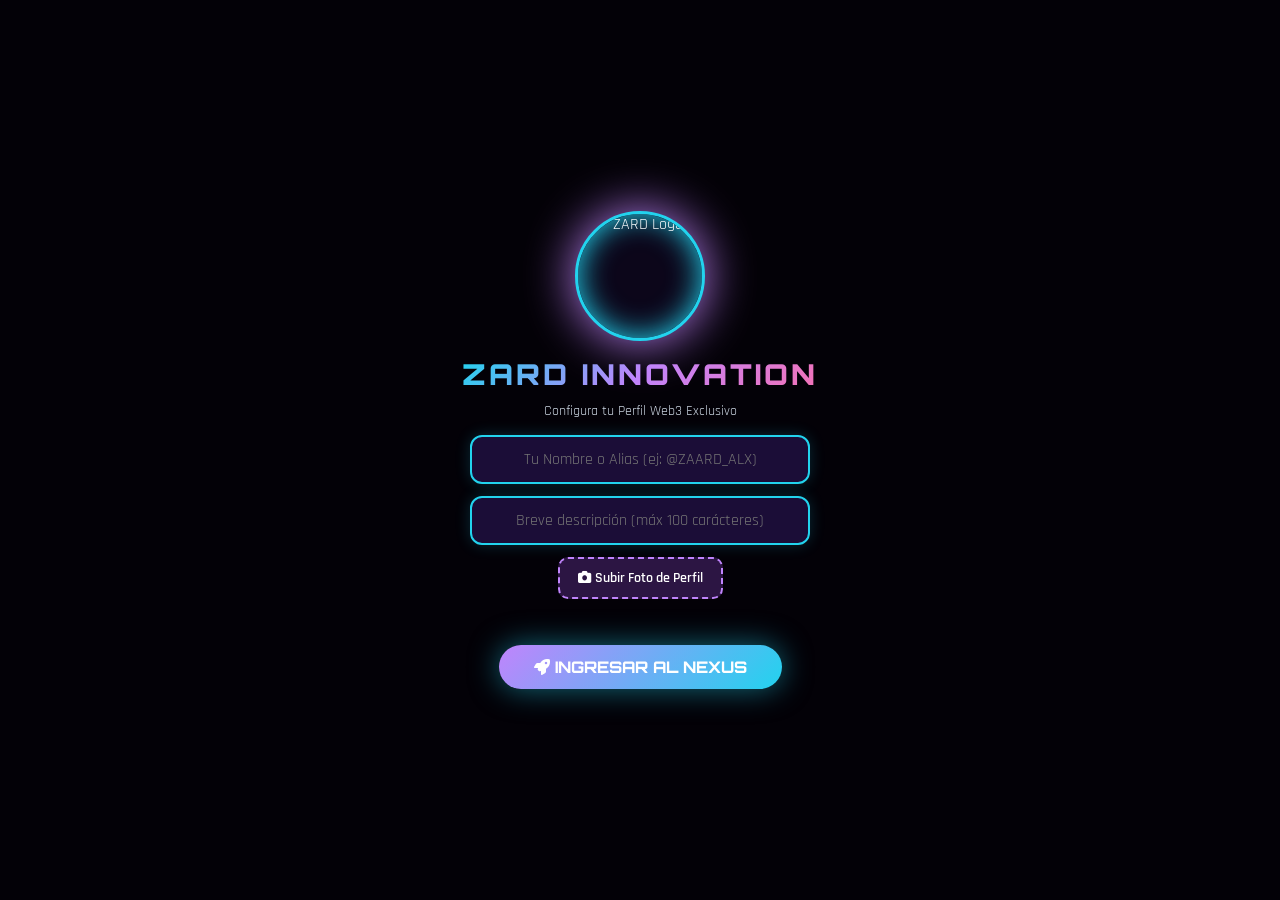
==== wallet.html @ 17cc43d3 "Update comments and layout in wallet.html" ====
<!DOCTYPE html>
<html lang="es" dir="ltr" id="htmlRoot">
<head>
    <meta charset="UTF-8">
    <meta name="viewport" content="width=device-width, initial-scale=1.0">
    <title>ZARD NEXUS V5.5 - ZARD INNOVATION</title>
    <!-- Google Fonts & FontAwesome -->
    <link href="https://fonts.googleapis.com/css2?family=Orbitron:wght@400;600;800;900&family=Rajdhani:wght@500;700&display=swap" rel="stylesheet">
    <link rel="stylesheet" href="https://cdnjs.cloudflare.com/ajax/libs/font-awesome/6.4.0/css/all.min.css">

    <!-- Firebase CDN -->
    <script src="https://www.gstatic.com/firebasejs/9.22.0/firebase-app-compat.js"></script>
    <script src="https://www.gstatic.com/firebasejs/9.22.0/firebase-database-compat.js"></script>

    <!-- Etiquetas Open Graph -->
    <meta property="og:title" content="ZARD NEXUS V5.5 - ZARD INNOVATION">
    <meta property="og:description" content="Dashboard Web3 Oficial, Gráficas en Vivo y Audio Spaces Pro.">
    <meta property="og:url" content="https://figueredo56.github.io/zaard-wallet/wallet.html">
    <meta property="og:type" content="website">
    <meta property="og:image" content="https://raw.githubusercontent.com/figueredo56/zaard-wallet/refs/heads/main/CC_20260527_151822.png">

    <style>
        :root {
            --bg-deep: #05020a;
            --bg-card: rgba(22, 12, 45, 0.95);
            --border-glow: rgba(168, 85, 247, 0.6);
            --neon-purple: #c084fc;
            --neon-blue: #22d3ee;
            --neon-pink: #f472b6;
            --neon-green: #34d399;
            --neon-red: #fb7185;
            --text-main: #f8fafc;
            --text-muted: #cbd5e1;
        }

        * { box-sizing: border-box; margin: 0; padding: 0; font-family: 'Rajdhani', sans-serif; }

        body {
            background-color: var(--bg-deep);
            color: var(--text-main);
            min-height: 100vh;
            overflow-x: hidden;
            background-image: radial-gradient(circle at 50% 10%, #2e1065 0%, var(--bg-deep) 75%);
        }

        /* BIENVENIDA & PERFIL */
        #welcome-screen {
            position: fixed; top: 0; left: 0; width: 100%; height: 100%;
            background: #030107; display: flex; flex-direction: column; justify-content: center; align-items: center;
            z-index: 99999; transition: opacity 0.4s ease, visibility 0.4s ease; padding: 20px; text-align: center;
        }
        #welcome-screen.fade-out { opacity: 0; visibility: hidden; pointer-events: none; }
        .welcome-logo {
            width: 130px; height: 130px; border-radius: 50%; border: 3px solid var(--neon-blue);
            box-shadow: 0 0 50px var(--neon-purple), inset 0 0 30px var(--neon-blue);
            animation: majesticPulse 2.5s infinite alternate; margin-bottom: 15px; object-fit: cover; background: #0c061a;
        }
        .welcome-title {
            font-family: 'Orbitron', sans-serif; font-size: 1.8rem; font-weight: 900;
            background: linear-gradient(135deg, var(--neon-blue), var(--neon-purple), var(--neon-pink));
            -webkit-background-clip: text; -webkit-text-fill-color: transparent; letter-spacing: 3px; margin-bottom: 10px;
        }
        .profile-input {
            background: rgba(30, 15, 60, 0.9); border: 2px solid var(--neon-blue); padding: 12px 18px;
            border-radius: 12px; color: #fff; font-size: 1rem; outline: none; margin-bottom: 12px; width: 100%; max-width: 340px; text-align: center;
            box-shadow: 0 0 15px rgba(34, 211, 238, 0.2);
        }
        .enter-btn {
            background: linear-gradient(135deg, var(--neon-purple), var(--neon-blue)); color: #fff; border: none;
            padding: 12px 35px; font-family: 'Orbitron', sans-serif; font-weight: 800; font-size: 1rem;
            border-radius: 35px; cursor: pointer; box-shadow: 0 0 30px rgba(34, 211, 238, 0.5); transition: 0.3s; text-transform: uppercase; margin-top: 10px;
        }
        .enter-btn:hover { transform: scale(1.08); box-shadow: 0 0 50px var(--neon-purple); }

        @keyframes majesticPulse {
            0% { transform: scale(0.95); box-shadow: 0 0 30px var(--neon-purple); }
            100% { transform: scale(1.05); box-shadow: 0 0 60px var(--neon-blue); }
        }

        .app-container { max-width: 1350px; margin: 0 auto; padding: 20px; display: none; padding-bottom: 80px; }

        /* CABECERA PRINCIPAL */
        header {
            display: flex; justify-content: space-between; align-items: center;
            background: var(--bg-card); border: 2px solid var(--border-glow);
            padding: 15px 25px; border-radius: 16px; backdrop-filter: blur(12px);
            margin-bottom: 15px; box-shadow: 0 8px 32px rgba(0, 0, 0, 0.6); flex-wrap: wrap; gap: 15px;
        }
        .brand-box { display: flex; align-items: center; gap: 15px; }
        .brand-box img {
            width: 50px; height: 50px; border-radius: 50%; border: 2px solid var(--neon-blue);
            box-shadow: 0 0 15px var(--neon-purple); object-fit: cover; background: #0c061a;
        }
        .brand-box h1 { font-family: 'Orbitron', sans-serif; font-size: 1.3rem; color: var(--neon-blue); }
        .brand-box p { font-size: 0.8rem; color: var(--text-muted); }

        .controls-bar { display: flex; gap: 12px; align-items: center; flex-wrap: wrap; }
        select, .wallet-btn {
            background: rgba(30, 15, 60, 0.9); color: var(--text-main); border: 2px solid var(--border-glow);
            padding: 10px 16px; border-radius: 10px; font-size: 0.95rem; outline: none; cursor: pointer; transition: 0.3s;
            font-weight: 600; box-shadow: 0 0 10px rgba(168, 85, 247, 0.2);
        }
        select:hover, .wallet-btn:hover { border-color: var(--neon-blue); box-shadow: 0 0 15px rgba(34, 211, 238, 0.4); }
        .wallet-btn {
            background: linear-gradient(135deg, rgba(168, 85, 247, 0.4), rgba(34, 211, 238, 0.4));
            color: #fff; font-family: 'Orbitron', sans-serif;
        }
        .disconnect-btn {
            background: rgba(251, 113, 133, 0.3); border: 1px solid var(--neon-red);
            color: #fff; padding: 6px 12px; border-radius: 8px; cursor: pointer; font-weight: bold;
        }

        /* NAVEGACIÓN PESTAÑAS (SITUADA DEBAJO DE LA CABECERA) */
        .tabs-nav { display: flex; gap: 10px; overflow-x: auto; padding-bottom: 10px; margin-bottom: 25px; }
        .tab-btn, .tab-link {
            background: rgba(25, 12, 50, 0.9); border: 2px solid rgba(168, 85, 247, 0.5); color: var(--text-muted);
            padding: 12px 18px; border-radius: 12px; font-family: 'Orbitron', sans-serif; font-size: 0.82rem;
            white-space: nowrap; cursor: pointer; transition: 0.3s; text-decoration: none; display: inline-flex; align-items: center; gap: 8px;
            box-shadow: 0 0 15px rgba(168, 85, 247, 0.2); font-weight: 700;
        }
        .tab-btn:hover, .tab-link:hover { border-color: var(--neon-blue); color: var(--neon-blue); transform: translateY(-2px); }
        .tab-btn.active {
            background: rgba(34, 211, 238, 0.2); color: #fff; border-color: var(--neon-blue);
            box-shadow: 0 0 25px rgba(34, 211, 238, 0.5); font-weight: 900;
        }

        .tab-content { display: none; animation: fadeIn 0.4s ease; }
        .tab-content.active { display: block; }
        @keyframes fadeIn { from { opacity: 0; transform: translateY(8px); } to { opacity: 1; transform: translateY(0); } }

        /* TARJETAS Y COMPONENTES */
        .card-grid { display: grid; grid-template-columns: repeat(auto-fit, minmax(320px, 1fr)); gap: 20px; }
        .fin-card {
            background: var(--bg-card); border: 2px solid var(--border-glow);
            border-radius: 16px; padding: 24px; backdrop-filter: blur(12px);
            box-shadow: 0 10px 40px rgba(0, 0, 0, 0.5); margin-bottom: 20px;
        }
        .fin-card h3 {
            font-family: 'Orbitron', sans-serif; font-size: 1.1rem;
            color: var(--neon-blue); margin-bottom: 20px; display: flex; align-items: center; gap: 10px; text-shadow: 0 0 10px rgba(34,211,238,0.4);
        }
        .square-input-box {
            width: 100%; background: rgba(15, 8, 30, 0.95); border: 2px solid var(--border-glow);
            border-radius: 12px; padding: 14px; color: #fff; height: 90px;
            outline: none; resize: none; font-size: 1rem; margin-bottom: 12px;
        }
        .square-input-box:focus { border-color: var(--neon-blue); box-shadow: 0 0 15px rgba(34,211,238,0.3); }
        .file-upload-label {
            display: inline-block; background: rgba(168, 85, 247, 0.25);
            border: 2px dashed var(--neon-purple); color: #fff;
            padding: 10px 18px; border-radius: 10px; cursor: pointer; font-size: 0.9rem; font-weight: 600;
        }
        .action-btn {
            background: linear-gradient(135deg, var(--neon-purple), var(--neon-blue));
            color: #fff; border: none; padding: 10px 25px; border-radius: 12px;
            font-family: 'Orbitron', sans-serif; font-weight: bold; cursor: pointer;
            box-shadow: 0 0 20px rgba(168, 85, 247, 0.5); transition: 0.3s;
        }
        .action-btn:hover { transform: scale(1.05); box-shadow: 0 0 30px var(--neon-blue); }

        /* MURO DE PUBLICACIONES EXCLUSIVO DE SQUARE */
        .post-card {
            background: rgba(15, 8, 30, 0.95); border: 2px solid rgba(168, 85, 247, 0.4);
            border-radius: 14px; padding: 22px; margin-top: 18px; box-shadow: 0 4px 25px rgba(0,0,0,0.7);
        }
        .post-text-content {
            margin-top: 15px; font-size: 1.15rem; color: #ffffff; line-height: 1.6; word-break: break-word; font-weight: 600;
        }
        .post-media-container {
            display: flex; justify-content: center; align-items: center; width: 100%; margin-top: 16px; background: #030107; border-radius: 10px; overflow: hidden; border: 1px solid rgba(255,255,255,0.1);
        }
        .post-card img, .post-card video {
            max-width: 100%; max-height: 500px; width: auto; height: auto; object-fit: contain; display: block; margin: 0 auto;
        }

        /* MODAL WALLET */
        #wallet-modal {
            position: fixed; top: 0; left: 0; width: 100%; height: 100%;
            background: rgba(0,0,0,0.85); display: none; justify-content: center; align-items: center; z-index: 100000;
        }
        .modal-box {
            background: #0c061a; border: 2px solid var(--neon-blue); padding: 30px;
            border-radius: 20px; width: 90%; max-width: 420px; text-align: center; box-shadow: 0 0 40px var(--neon-purple);
        }
        .wallet-option {
            background: rgba(25, 12, 50, 0.9); border: 2px solid var(--border-glow);
            color: #fff; padding: 15px; border-radius: 12px; margin: 12px 0; cursor: pointer;
            font-family: 'Orbitron', sans-serif; font-weight: bold; display: flex; align-items: center; gap: 15px; transition: 0.3s;
        }
        .wallet-option:hover { border-color: var(--neon-blue); background: rgba(34, 211, 238, 0.15); box-shadow: 0 0 15px rgba(34,211,238,0.3); }
    </style>
</head>
<body dir="ltr">

    <!-- BIENVENIDA & PERFIL -->
    <div id="welcome-screen">
        <img src="https://photos.pinksale.finance/file/pinksale-logo-upload/1789411086014-7b67968ed9538e215f1948583ee37c7c.png" alt="ZARD Logo" class="welcome-logo">
        <div class="welcome-title">ZARD INNOVATION</div>
        <div class="welcome-sub" style="color:var(--text-muted); margin-bottom:15px; font-size:0.9rem;">Configura tu Perfil Web3 Exclusivo</div>
        
        <input type="text" id="userInputName" class="profile-input" placeholder="Tu Nombre o Alias (ej: @ZAARD_ALX)" onkeydown="if(event.key==='Enter') entrarNexus()">
        <input type="text" id="userBioInput" class="profile-input" maxlength="100" placeholder="Breve descripción (máx 100 carácteres)" onkeydown="if(event.key==='Enter') entrarNexus()">

        <label class="file-upload-label" style="margin-bottom: 15px; font-size: 0.85rem;">
            <i class="fa-solid fa-camera"></i> Subir Foto de Perfil <input type="file" id="userAvatarFile" accept="image/*" style="display: none;" onchange="cargarAvatarMemoria(event)">
        </label>
        <br>
        <button type="button" class="enter-btn" onclick="entrarNexus()"><i class="fa-solid fa-rocket"></i> INGRESAR AL NEXUS</button>
    </div>

    <!-- MODAL WALLET -->
    <div id="wallet-modal">
        <div class="modal-box">
            <h3 style="font-family:'Orbitron'; color:var(--neon-blue); margin-bottom:10px;">Conectar Billetera Web3</h3>
            <p style="color:var(--text-muted); font-size:0.85rem; margin-bottom:20px;">Abre tu app externa o conecta directamente:</p>
            <div class="wallet-option" onclick="conectarPorDeepLink('binance')"><i class="fa-solid fa-globe" style="color:#F0B90B; font-size:1.5rem;"></i> <span>Binance Web3 App</span></div>
            <div class="wallet-option" onclick="conectarPorDeepLink('trust')"><i class="fa-solid fa-shield-halved" style="color:#3375bb; font-size:1.5rem;"></i> <span>Trust Wallet</span></div>
            <div class="wallet-option" onclick="conectarPorDeepLink('metamask')"><i class="fa-solid fa-cube" style="color:#f6851b; font-size:1.5rem;"></i> <span>MetaMask App</span></div>
            <div class="wallet-option" onclick="conectarInyectadoLocal()"><i class="fa-solid fa-bolt" style="color:var(--neon-blue); font-size:1.5rem;"></i> <span>Navegador / Inyectado Web3</span></div>
            <button type="button" onclick="cerrarModal()" style="background:transparent; border:none; color:var(--text-muted); margin-top:15px; cursor:pointer; font-weight:bold;">Cancelar</button>
        </div>
    </div>

    <!-- APLICACIÓN PRINCIPAL -->
    <div class="app-container" id="main-app">
        
        <!-- CABECERA PRINCIPAL -->
        <header>
            <div class="brand-box">
                <img id="headerUserAvatar" src="https://photos.pinksale.finance/file/pinksale-logo-upload/1789411086014-7b67968ed9538e215f1948583ee37c7c.png" alt="Avatar">
                <div>
                    <h1>ZARD NEXUS <span style="font-size: 0.7rem; background: rgba(52,211,153,0.25); border: 2px solid var(--neon-green); color: #fff; padding: 2px 8px; border-radius: 6px; margin-left: 8px; font-weight:700;" id="displayProfileTag">@Usuario</span></h1>
                    <p id="displayProfileBioHeader" style="font-size:0.8rem; color:var(--text-muted);">Entusiasta de la Web3</p>
                </div>
            </div>
            <div class="controls-bar">
                <select id="langSelector" onchange="cambiarIdiomaGlobal(this.value)">
                    <option value="es">🇪🇸 Español</option>
                    <option value="en">🇬🇧 English</option>
                    <option value="ar">🇸🇦 العربية</option>
                    <option value="zh">🇨🇳 中文</option>
                </select>

                <div id="wallet-container">
                    <button type="button" class="wallet-btn" onclick="abrirModalWallet()"><i class="fa-solid fa-wallet"></i> Conectar Wallet</button>
                </div>
                <button type="button" onclick="cambiarPerfil()" style="background:rgba(168,85,247,0.3); border:2px solid var(--neon-purple); color:#fff; padding:8px 14px; border-radius:10px; cursor:pointer; font-size:0.85rem; font-weight:700;"><i class="fa-solid fa-user-pen"></i> Editar Perfil</button>
            </div>
        </header>

        <!-- NAVEGACIÓN PESTAÑAS (SITUADA DEBAJO DE LA CABECERA) -->
        <div class="tabs-nav">
            <button type="button" class="tab-btn active" onclick="switchTab(event, 'tab-square')"><i class="fa-solid fa-comments"></i> Square</button>
            <button type="button" class="tab-btn" onclick="switchTab(event, 'tab-muro')"><i class="fa-solid fa-chart-pie"></i> Muro & Rastreo</button>
            <a href="https://figueredo56.github.io/index.html/?img=zaard" target="_blank" class="tab-link"><i class="fa-solid fa-shield-halved"></i> ZAARD FINANCE</a>
            <a href="https://figueredo56.github.io/zaard-tracker/" target="_blank" class="tab-link"><i class="fa-solid fa-chart-line"></i> Tracker & Velas</a>
            <button type="button" class="tab-btn" onclick="switchTab(event, 'tab-coins')"><i class="fa-solid fa-coins"></i> Monedas & Tokens</button>
            <button type="button" class="tab-btn" onclick="switchTab(event, 'tab-balance')"><i class="fa-solid fa-wallet"></i> Mi Balance</button>
            <button type="button" class="tab-btn" onclick="switchTab(event, 'tab-browser')"><i class="fa-solid fa-globe"></i> Buscador Web3</button>
        </div>

        <!-- ======================================================= -->
        <!-- PESTAÑA 1: SQUARE (SOLO PUBLICACIONES Y MURO SOCIAL)    -->
        <!-- ======================================================= -->
        <div id="tab-square" class="tab-content active">
            <div class="fin-card">
                <h3><i class="fa-solid fa-pen-nib"></i> Crear Publicación en Square</h3>
                <textarea id="postText" class="square-input-box" placeholder="¿Qué está pasando en el ecosistema ZARD? Comparte tu análisis o meme..."></textarea>
                
                <div style="display: flex; justify-content: space-between; align-items: center; flex-wrap: wrap; gap: 10px; margin-bottom: 20px;">
                    <label class="file-upload-label">
                        <i class="fa-solid fa-photo-film"></i> Adjuntar Multimedia <input type="file" id="postMediaFile" accept="image/*,video/*" style="display: none;" onchange="verMediaSeleccionada(event)">
                    </label>
                    <span id="fileNameDisplay" style="font-size: 0.85rem; color: var(--neon-blue); font-weight:600;"></span>
                    <button type="button" class="action-btn" onclick="crearPublicacion()">Publicar Ahora</button>
                </div>

                <div style="border-top: 2px solid rgba(168,85,247,0.3); padding-top: 20px; margin-top: 25px;">
                    <h3 style="font-size: 1.1rem; color: #fff; font-family:'Orbitron';"><i class="fa-solid fa-stream"></i> Muro de Publicaciones Globales</h3>
                    <div id="muroPublicaciones"></div>
                </div>
            </div>
        </div>

        <!-- ======================================================= -->
        <!-- PESTAÑA 2: MURO & RASTREO (GRÁFICAS EN VIVO 4 TOKENS)   -->
        <!-- ======================================================= -->
        <div id="tab-muro" class="tab-content">
            <div class="section" style="position: relative; overflow: hidden; border: 2px solid rgba(168, 85, 247, 0.6); box-shadow: 0 0 50px rgba(139, 92, 246, 0.4), inset 0 0 30px rgba(244, 114, 182, 0.15); background: linear-gradient(135deg, rgba(15, 8, 30, 0.98), rgba(30, 10, 45, 0.95)); padding: 30px; border-radius: 20px; margin-bottom: 40px; backdrop-filter: blur(12px);">
                
                <div style="text-align: center; margin-bottom: 35px;">
                    <h2 style="font-family: 'Orbitron', sans-serif; background: linear-gradient(90deg, #f472b6, #c084fc, #34d399); -webkit-background-clip: text; -webkit-text-fill-color: transparent; font-size: 2em; margin-bottom: 8px; text-shadow: 0 0 25px rgba(192, 132, 252, 0.5); letter-spacing: 1px;">
                        ⚡ NEXUS WEB3: RASTREO MULTI-TOKEN EN VIVO
                    </h2>
                    <p style="color: #cbd5e1; font-size: 0.92em; letter-spacing: 3px; text-transform: uppercase; font-family: 'Orbitron', sans-serif;">
                        ZARD • PANGA • ZARED • ZYM Real-Time Analytics & Order Books
                    </p>
                </div>

                <!-- CONTENEDOR GRID 2x2 (4 TOKENS GRÁFICOS) -->
                <div style="display: grid; grid-template-columns: repeat(auto-fit, minmax(340px, 1fr)); gap: 25px; margin-bottom: 30px;">
                    
                    <!-- 1. ZARD -->
                    <div style="background: rgba(20, 10, 40, 0.95); border: 2px solid rgba(52, 211, 153, 0.5); border-radius: 16px; padding: 20px; box-shadow: 0 0 25px rgba(52,211,153,0.15);">
                        <div style="display: flex; align-items: center; gap: 12px; margin-bottom: 15px;">
                            <img src="https://photos.pinksale.finance/file/pinksale-logo-upload/1791940828941-906fd2a3d85625f79d066e5b033f6011.png" alt="ZARD" style="width: 48px; height: 48px; border-radius: 50%; object-fit: cover; border: 2px solid #34d399; box-shadow: 0 0 15px rgba(52,211,153,0.6);">
                            <div>
                                <h3 style="font-family: 'Orbitron', sans-serif; color: #34d399; font-size: 1.15em; margin: 0;">ZARD / BNB</h3>
                                <span style="font-size: 0.72em; color: #cbd5e1; word-break: break-all;">CA: 0xE287...3fB</span>
                            </div>
                        </div>
                        <div style="width: 100%; height: 420px; border-radius: 12px; overflow: hidden; border: 1px solid rgba(255, 255, 255, 0.1); background: #000; margin-bottom: 15px;">
                            <iframe src="https://dexscreener.com/bsc/0xE2879d1172215E728472D7827586bd2796aFA3fB?embed=1&theme=dark" style="width: 100%; height: 100%; border: none;" title="ZARD"></iframe>
                        </div>
                        <div style="background: rgba(15, 23, 42, 0.85); border: 1px solid rgba(52, 211, 153, 0.3); border-radius: 10px; padding: 12px; text-align: center;">
                            <a href="https://pancakeswap.finance/swap?outputCurrency=0xE2879d1172215E728472D7827586bd2796aFA3fB" target="_blank" style="display: block; width: 100%; background: rgba(52, 211, 153, 0.2); border: 1px solid rgba(52, 211, 153, 0.6); color: #34d399; padding: 10px; border-radius: 8px; text-decoration: none; font-size: 0.85em; font-weight: bold;">Comprar en PancakeSwap ↗</a>
                        </div>
                    </div>

                    <!-- 2. PANGA -->
                    <div style="background: rgba(20, 10, 40, 0.95); border: 2px solid rgba(245, 158, 11, 0.5); border-radius: 16px; padding: 20px; box-shadow: 0 0 25px rgba(245,158,11,0.15);">
                        <div style="display: flex; align-items: center; gap: 12px; margin-bottom: 15px;">
                            <img src="https://photos.pinksale.finance/file/pinksale-logo-upload/1790484633328-559fdd3c13098c92f8a665ac39a838c2.png" alt="PANGA" style="width: 48px; height: 48px; border-radius: 50%; object-fit: cover; border: 2px solid #f59e0b; box-shadow: 0 0 15px rgba(245,158,11,0.6);">
                            <div>
                                <h3 style="font-family: 'Orbitron', sans-serif; color: #f59e0b; font-size: 1.15em; margin: 0;">PANGA / BNB</h3>
                                <span style="font-size: 0.72em; color: #cbd5e1; word-break: break-all;">CA: 0x4a6c...366e</span>
                            </div>
                        </div>
                        <div style="width: 100%; height: 420px; border-radius: 12px; overflow: hidden; border: 1px solid rgba(255, 255, 255, 0.1); background: #000; margin-bottom: 15px;">
                            <iframe src="https://dexscreener.com/bsc/0x4a6c3ea9e7132ad217c31f8252119f08c801366e?embed=1&theme=dark" style="width: 100%; height: 100%; border: none;" title="PANGA"></iframe>
                        </div>
                        <div style="background: rgba(15, 23, 42, 0.85); border: 1px solid rgba(245, 158, 11, 0.3); border-radius: 10px; padding: 12px; text-align: center;">
                            <a href="https://pancakeswap.finance/swap?outputCurrency=0x4a6c3ea9e7132ad217c31f8252119f08c801366e" target="_blank" style="display: block; width: 100%; background: rgba(245, 158, 11, 0.2); border: 1px solid rgba(245, 158, 11, 0.6); color: #f59e0b; padding: 10px; border-radius: 8px; text-decoration: none; font-size: 0.85em; font-weight: bold;">Comprar en PancakeSwap ↗</a>
                        </div>
                    </div>

                    <!-- 3. ZARED -->
                    <div style="background: rgba(25, 10, 40, 0.95); border: 2px solid rgba(244, 114, 182, 0.6); border-radius: 16px; padding: 20px; box-shadow: 0 0 30px rgba(244,114,182,0.2);">
                        <div style="display: flex; align-items: center; gap: 12px; margin-bottom: 15px;">
                            <img src="https://photos.pinksale.finance/file/pinksale-logo-upload/1794605349763-3b36fe22e2048e05bbf50f8bdf231392.png" alt="ZARED" style="width: 48px; height: 48px; border-radius: 50%; object-fit: cover; border: 2px solid #f472b6; box-shadow: 0 0 15px rgba(244,114,182,0.7);">
                            <div>
                                <h3 style="font-family: 'Orbitron', sans-serif; color: #f472b6; font-size: 1.15em; margin: 0;">ZARED / BNB</h3>
                                <span style="font-size: 0.72em; color: #cbd5e1; word-break: break-all;">CA: 0xfc2a...690e</span>
                            </div>
                        </div>
                        <div style="width: 100%; height: 420px; border-radius: 12px; overflow: hidden; border: 1px solid rgba(255, 255, 255, 0.1); background: #000; margin-bottom: 15px;">
                            <iframe src="https://dexscreener.com/bsc/0xfc2aca08fc64e51793c32e9088fc43a57d39690e?embed=1&theme=dark" style="width: 100%; height: 100%; border: none;" title="ZARED"></iframe>
                        </div>
                        <div style="background: rgba(15, 23, 42, 0.85); border: 1px solid rgba(244, 114, 182, 0.4); border-radius: 10px; padding: 12px; text-align: center;">
                            <a href="https://pancakeswap.finance/swap?outputCurrency=0xfc2aca08fc64e51793c32e9088fc43a57d39690e" target="_blank" style="display: block; width: 100%; background: rgba(244, 114, 182, 0.2); border: 1px solid rgba(244, 114, 182, 0.6); color: #f472b6; padding: 10px; border-radius: 8px; text-decoration: none; font-size: 0.85em; font-weight: bold;">Comprar en PancakeSwap ↗</a>
                        </div>
                    </div>

                    <!-- 4. ZYM -->
                    <div style="background: rgba(25, 10, 40, 0.95); border: 2px solid rgba(192, 132, 252, 0.6); border-radius: 16px; padding: 20px; box-shadow: 0 0 30px rgba(192,132,252,0.2);">
                        <div style="display: flex; align-items: center; gap: 12px; margin-bottom: 15px;">
                            <img src="https://photos.pinksale.finance/file/pinksale-logo-upload/1793917735714-d84b28c0d04f3063f454cbc1d8a062fb.png" alt="ZYM" style="width: 48px; height: 48px; border-radius: 50%; object-fit: cover; border: 2px solid #c084fc; box-shadow: 0 0 15px rgba(192,132,252,0.7);">
                            <div>
                                <h3 style="font-family: 'Orbitron', sans-serif; color: #c084fc; font-size: 1.15em; margin: 0;">ZYM / BNB</h3>
                                <span style="font-size: 0.72em; color: #cbd5e1; word-break: break-all;">CA: 0x5a1d...c53d</span>
                            </div>
                        </div>
                        <div style="width: 100%; height: 420px; border-radius: 12px; overflow: hidden; border: 1px solid rgba(255, 255, 255, 0.1); background: #000; margin-bottom: 15px;">
                            <iframe src="https://dexscreener.com/bsc/0x5a1de9974c1279fbe989ce32899a1f4ece3fc53d?embed=1&theme=dark" style="width: 100%; height: 100%; border: none;" title="ZYM"></iframe>
                        </div>
                        <div style="background: rgba(15, 23, 42, 0.85); border: 1px solid rgba(192, 132, 252, 0.4); border-radius: 10px; padding: 12px; text-align: center;">
                            <a href="https://pancakeswap.finance/swap?outputCurrency=0x5a1de9974c1279fbe989ce32899a1f4ece3fc53d" target="_blank" style="display: block; width: 100%; background: rgba(192, 132, 252, 0.2); border: 1px solid rgba(192, 132, 252, 0.6); color: #c084fc; padding: 10px; border-radius: 8px; text-decoration: none; font-size: 0.85em; font-weight: bold;">Comprar en PancakeSwap ↗</a>
                        </div>
                    </div>

                </div>

            </div>
        </div>

        <!-- ======================================================= -->
        <!-- PESTAÑA 3: MONEDAS & TOKENS (ÓRDENES 2 ARRIBA Y 2 ABAJO) -->
        <!-- ======================================================= -->
        <div id="tab-coins" class="tab-content">
            <div class="card-grid">
                <div class="fin-card">
                    <h3><i class="fa-solid fa-coins"></i> Tokens Oficiales del Ecosistema</h3>
                    <div style="background: rgba(15,8,30,0.9); border: 2px solid rgba(52,211,153,0.5); border-radius: 12px; padding: 15px; margin-bottom: 15px;">
                        <strong style="color: #34d399; font-family: 'Orbitron'; font-size:1.05rem;">ZARD Token</strong>
                        <p style="font-size: 0.85rem; color: var(--text-muted); margin: 6px 0; word-break: break-all;">CA: 0xE2879d1172215E728472D7827586bd2796aFA3fB</p>
                    </div>
                    <div style="background: rgba(15,8,30,0.9); border: 2px solid rgba(245,158,11,0.5); border-radius: 12px; padding: 15px; margin-bottom: 15px;">
                        <strong style="color: #f59e0b; font-family: 'Orbitron'; font-size:1.05rem;">PANGA Token</strong>
                        <p style="font-size: 0.85rem; color: var(--text-muted); margin: 6px 0; word-break: break-all;">CA: 0x4a6c3ea9e7132ad217c31f8252119f08c801366e</p>
                    </div>
                    <div style="background: rgba(15,8,30,0.9); border: 2px solid rgba(244,114,182,0.5); border-radius: 12px; padding: 15px; margin-bottom: 15px;">
                        <strong style="color: #f472b6; font-family: 'Orbitron'; font-size:1.05rem;">ZARED Token</strong>
                        <p style="font-size: 0.85rem; color: var(--text-muted); margin: 6px 0; word-break: break-all;">CA: 0xfc2aca08fc64e51793c32e9088fc43a57d39690e</p>
                    </div>
                    <div style="background: rgba(15,8,30,0.9); border: 2px solid rgba(192,132,252,0.5); border-radius: 12px; padding: 15px; margin-bottom: 15px;">
                        <strong style="color: #c084fc; font-family: 'Orbitron'; font-size:1.05rem;">ZYM Token</strong>
                        <p style="font-size: 0.85rem; color: var(--text-muted); margin: 6px 0; word-break: break-all;">CA: 0x5a1de9974c1279fbe989ce32899a1f4ece3fc53d</p>
                    </div>
                </div>

                <div class="fin-card">
                    <h3><i class="fa-solid fa-user-circle"></i> Tu Perfil Activo</h3>
                    <div style="text-align: center; padding: 25px; background: rgba(15,8,30,0.9); border-radius: 12px; border: 2px solid var(--neon-blue);">
                        <img id="profileAvatarDisplay" src="" alt="Avatar" style="width: 75px; height: 75px; border-radius: 50%; object-fit: cover; border: 2px solid var(--neon-green); margin-bottom: 12px; display: none;">
                        <h4 style="font-family: 'Orbitron'; color: #fff; font-size: 1.2rem;" id="profileDisplayName">@Usuario</h4>
                        <p id="profileDisplayBio" style="font-size: 0.9rem; color: var(--neon-purple); margin-top: 6px; font-style: italic; font-weight:600;">Entusiasta de la Web3</p>
                        <p style="font-size: 0.8rem; color: var(--text-muted); margin-top: 10px;" id="profileAddress">Billetera no conectada</p>
                    </div>
                </div>
            </div>

            <!-- ÓRDENES DE COMPRA Y VENTA EN CUADRÍCULA 2 ARRIBA Y 2 ABAJO CON WIDGET DE ÓRDENES EN VIVO -->
            <div class="fin-card" style="margin-top: 25px;">
                <h3 style="font-family:'Orbitron'; color:var(--neon-blue);"><i class="fa-solid fa-book"></i> Órdenes de Compra & Venta en Vivo</h3>
                <div style="display: grid; grid-template-columns: repeat(2, 1fr); gap: 20px; margin-top: 15px;">
                    
                    <!-- 1. ZARD Orders -->
                    <div style="background:rgba(15,8,30,0.95); padding:15px; border-radius:12px; border:2px solid #34d399;">
                        <h4 style="color:#34d399; font-family:'Orbitron'; margin-bottom:10px; font-size:0.95rem;">ZARD Order Book</h4>
                        <div style="width:100%; height:320px; border-radius:8px; overflow:hidden; border:1px solid rgba(52,211,153,0.3); background:#000;">
                            <iframe src="https://dexscreener.com/bsc/0xE2879d1172215E728472D7827586bd2796aFA3fB?embed=1&theme=dark&trades=0&info=0" style="width:100%; height:100%; border:none;"></iframe>
                        </div>
                    </div>

                    <!-- 2. PANGA Orders -->
                    <div style="background:rgba(15,8,30,0.95); padding:15px; border-radius:12px; border:2px solid #f59e0b;">
                        <h4 style="color:#f59e0b; font-family:'Orbitron'; margin-bottom:10px; font-size:0.95rem;">PANGA Order Book</h4>
                        <div style="width:100%; height:320px; border-radius:8px; overflow:hidden; border:1px solid rgba(245,158,11,0.3); background:#000;">
                            <iframe src="https://dexscreener.com/bsc/0x4a6c3ea9e7132ad217c31f8252119f08c801366e?embed=1&theme=dark&trades=0&info=0" style="width:100%; height:100%; border:none;"></iframe>
                        </div>
                    </div>

                    <!-- 3. ZARED Orders -->
                    <div style="background:rgba(15,8,30,0.95); padding:15px; border-radius:12px; border:2px solid #f472b6;">
                        <h4 style="color:#f472b6; font-family:'Orbitron'; margin-bottom:10px; font-size:0.95rem;">ZARED Order Book</h4>
                        <div style="width:100%; height:320px; border-radius:8px; overflow:hidden; border:1px solid rgba(244,114,182,0.3); background:#000;">
                            <iframe src="https://dexscreener.com/bsc/0xfc2aca08fc64e51793c32e9088fc43a57d39690e?embed=1&theme=dark&trades=0&info=0" style="width:100%; height:100%; border:none;"></iframe>
                        </div>
                    </div>

                    <!-- 4. ZYM Orders -->
                    <div style="background:rgba(15,8,30,0.95); padding:15px; border-radius:12px; border:2px solid #c084fc;">
                        <h4 style="color:#c084fc; font-family:'Orbitron'; margin-bottom:10px; font-size:0.95rem;">ZYM Order Book</h4>
                        <div style="width:100%; height:320px; border-radius:8px; overflow:hidden; border:1px solid rgba(192,132,252,0.3); background:#000;">
                            <iframe src="https://dexscreener.com/bsc/0x5a1de9974c1279fbe989ce32899a1f4ece3fc53d?embed=1&theme=dark&trades=0&info=0" style="width:100%; height:100%; border:none;"></iframe>
                        </div>
                    </div>

                </div>
            </div>
        </div>

        <!-- ======================================================= -->
        <!-- PESTAÑA 4: MI BALANCE (4 ARRIBA Y 4 ABAJO + 15 TENDENCIAS)-->
        <!-- ======================================================= -->
        <div id="tab-balance" class="tab-content">
            <div class="card-grid">
                <div class="fin-card" style="text-align: center; padding: 40px 20px; grid-column: span 2;">
                    <i class="fa-solid fa-vault" style="font-size: 3rem; color: var(--neon-blue); margin-bottom: 15px;"></i>
                    <h3 style="justify-content: center; font-family: 'Orbitron';">Balance Multitoken en tu Billetera Conectada</h3>
                    
                    <!-- Contenedor 4 Arriba y 4 Abajo (8 Monedas) -->
                    <div style="display: grid; grid-template-columns: repeat(4, 1fr); gap: 15px; margin: 25px 0;">
                        <!-- BNB -->
                        <div style="padding: 16px; background: rgba(15,8,30,0.95); border-radius: 12px; border: 2px solid var(--neon-blue);">
                            <span style="font-family:'Orbitron'; color:var(--neon-blue); display:flex; align-items:center; justify-content:center; gap:6px; margin-bottom:8px; font-size:0.85rem; font-weight:bold;">
                                <img src="https://assets.coingecko.com/coins/images/825/small/bnb-icon2_2x.png" style="width:18px; height:18px;" alt="BNB"> BNB:
                            </span>
                            <span id="bnbBalanceVal" style="font-size: 1.05rem; color:#fff; font-weight:bold;">0.00 BNB</span>
                        </div>
                        <!-- ZARD -->
                        <div style="padding: 16px; background: rgba(15,8,30,0.95); border-radius: 12px; border: 2px solid #34d399;">
                            <span style="font-family:'Orbitron'; color:#34d399; display:flex; align-items:center; justify-content:center; gap:6px; margin-bottom:8px; font-size:0.85rem; font-weight:bold;">
                                <img src="https://photos.pinksale.finance/file/pinksale-logo-upload/1791940828941-906fd2a3d85625f79d066e5b033f6011.png" style="width:18px; height:18px; border-radius:50%;" alt="ZARD"> ZARD:
                            </span>
                            <span id="zardBalanceVal" style="font-size: 1.05rem; color:#34d399; font-weight:bold;">0.00 ZARD</span>
                        </div>
                        <!-- PANGA -->
                        <div style="padding: 16px; background: rgba(15,8,30,0.95); border-radius: 12px; border: 2px solid #f59e0b;">
                            <span style="font-family:'Orbitron'; color:#f59e0b; display:flex; align-items:center; justify-content:center; gap:6px; margin-bottom:8px; font-size:0.85rem; font-weight:bold;">
                                <img src="https://photos.pinksale.finance/file/pinksale-logo-upload/1790484633328-559fdd3c13098c92f8a665ac39a838c2.png" style="width:18px; height:18px; border-radius:50%;" alt="PANGA"> PANGA:
                            </span>
                            <span id="pangaBalanceVal" style="font-size: 1.05rem; color:#fff; font-weight:bold;">0.00 PANGA</span>
                        </div>
                        <!-- ZARED -->
                        <div style="padding: 16px; background: rgba(15,8,30,0.95); border-radius: 12px; border: 2px solid #f472b6;">
                            <span style="font-family:'Orbitron'; color:#f472b6; display:flex; align-items:center; justify-content:center; gap:6px; margin-bottom:8px; font-size:0.85rem; font-weight:bold;">
                                <img src="https://photos.pinksale.finance/file/pinksale-logo-upload/1794605349763-3b36fe22e2048e05bbf50f8bdf231392.png" style="width:18px; height:18px; border-radius:50%;" alt="ZARED"> ZARED:
                            </span>
                            <span id="zaredBalanceVal" style="font-size: 1.05rem; color:#fff; font-weight:bold;">0.00 ZARED</span>
                        </div>
                        <!-- ZYM -->
                        <div style="padding: 16px; background: rgba(15,8,30,0.95); border-radius: 12px; border: 2px solid #c084fc;">
                            <span style="font-family:'Orbitron'; color:#c084fc; display:flex; align-items:center; justify-content:center; gap:6px; margin-bottom:8px; font-size:0.85rem; font-weight:bold;">
                                <img src="https://photos.pinksale.finance/file/pinksale-logo-upload/1793917735714-d84b28c0d04f3063f454cbc1d8a062fb.png" style="width:18px; height:18px; border-radius:50%;" alt="ZYM"> ZYM:
                            </span>
                            <span id="zymBalanceVal" style="font-size: 1.05rem; color:#fff; font-weight:bold;">0.00 ZYM</span>
                        </div>
                        <!-- BTC -->
                        <div style="padding: 16px; background: rgba(15,8,30,0.95); border-radius: 12px; border: 2px solid #f59e0b;">
                            <span style="font-family:'Orbitron'; color:#f59e0b; display:flex; align-items:center; justify-content:center; gap:6px; margin-bottom:8px; font-size:0.85rem; font-weight:bold;">
                                <img src="https://assets.coingecko.com/coins/images/1/small/bitcoin.png" style="width:18px; height:18px;" alt="BTC"> BTC:
                            </span>
                            <span id="btcBalanceVal" style="font-size: 1.05rem; color:#fff; font-weight:bold;">0.00 BTC</span>
                        </div>
                        <!-- USDT -->
                        <div style="padding: 16px; background: rgba(15,8,30,0.95); border-radius: 12px; border: 2px solid #34d399;">
                            <span style="font-family:'Orbitron'; color:#34d399; display:flex; align-items:center; justify-content:center; gap:6px; margin-bottom:8px; font-size:0.85rem; font-weight:bold;">
                                <img src="https://assets.coingecko.com/coins/images/325/small/Tether.png" style="width:18px; height:18px;" alt="USDT"> USDT:
                            </span>
                            <span id="usdtBalanceVal" style="font-size: 1.05rem; color:#fff; font-weight:bold;">0.00 USDT</span>
                        </div>
                        <!-- USDC -->
                        <div style="padding: 16px; background: rgba(15,8,30,0.95); border-radius: 12px; border: 2px solid var(--neon-blue);">
                            <span style="font-family:'Orbitron'; color:var(--neon-blue); display:flex; align-items:center; justify-content:center; gap:6px; margin-bottom:8px; font-size:0.85rem; font-weight:bold;">
                                <img src="https://assets.coingecko.com/coins/images/6319/small/usdc.png" style="width:18px; height:18px;" alt="USDC"> USDC:
                            </span>
                            <span id="usdcBalanceVal" style="font-size: 1.05rem; color:#fff; font-weight:bold;">0.00 USDC</span>
                        </div>
                    </div>
                    <button type="button" class="action-btn" onclick="consultarSaldosReal()">Actualizar Saldos en Vivo</button>
                </div>
            </div>

            <!-- MONEDAS EN TENDENCIA GLOBAL (15 TOKENS: 5 FILAS DE 3) -->
            <div class="fin-card" style="margin-top: 25px;">
                <h3 style="font-family:'Orbitron'; color:var(--neon-blue);"><i class="fa-solid fa-fire"></i> Monedas en Tendencia Global (CoinGecko - Top 15)</h3>
                <div id="trendingCoinsList" style="display: grid; grid-template-columns: repeat(3, 1fr); gap: 15px; margin-top: 15px;">
                    <p style="color:var(--text-muted); font-size:0.9rem;">Cargando 15 tendencias del mercado...</p>
                </div>
            </div>
        </div>

        <!-- ======================================================= -->
        <!-- PESTAÑA 5: BUSCADOR WEB3 INTELIGENTE                    -->
        <!-- ======================================================= -->
        <div id="tab-browser" class="tab-content">
            <div class="fin-card" style="text-align: center; padding: 35px 20px;">
                <!-- Monedita al triple de tamaño y título -->
                <div style="display: flex; align-items: center; justify-content: center; gap: 15px; margin-bottom: 12px;">
                    <img src="https://photos.pinksale.finance/file/pinksale-logo-upload/1790286389131-9ffaade2f1b5bc4c51858adc8fdf4bd4.png" style="width: 90px; height: 90px; border-radius: 50%; border: 3px solid var(--neon-blue); box-shadow: 0 0 25px rgba(34,211,238,0.7); object-fit: cover;" alt="Icono Web3 Pro">
                    <h3 style="font-family:'Orbitron'; margin:0; font-size:1.5rem; color:var(--neon-blue);">Buscador Web3 Inteligente</h3>
                </div>
                <p style="color:var(--text-muted); font-size:0.95rem; margin-bottom:20px;">Explora plataformas, contratos o páginas del ecosistema:</p>
                
                <!-- Barra de búsqueda -->
                <div style="display: flex; gap: 10px; max-width: 600px; margin: 0 auto 25px auto;">
                    <input type="text" id="webSearchInput" class="profile-input" placeholder="Ingresa URL o término de búsqueda..." style="max-width: 100%; margin-bottom: 0;">
                    <button type="button" class="action-btn" onclick="buscarenInternet()">Buscar</button>
                </div>

                <!-- Accesos Directos Profesionales -->
                <div style="display: flex; justify-content: center; gap: 12px; flex-wrap: wrap; margin-bottom: 30px;">
                    <a href="https://dexscreener.com" target="_blank" style="background:rgba(30,15,60,0.9); border:1px solid #34d399; color:#34d399; padding:8px 16px; border-radius:8px; text-decoration:none; font-family:'Orbitron'; font-size:0.8rem; font-weight:bold;">DexScreener ↗</a>
                    <a href="https://pancakeswap.finance" target="_blank" style="background:rgba(30,15,60,0.9); border:1px solid #f59e0b; color:#f59e0b; padding:8px 16px; border-radius:8px; text-decoration:none; font-family:'Orbitron'; font-size:0.8rem; font-weight:bold;">PancakeSwap ↗</a>
                    <a href="https://www.pinksale.finance" target="_blank" style="background:rgba(30,15,60,0.9); border:1px solid #f472b6; color:#f472b6; padding:8px 16px; border-radius:8px; text-decoration:none; font-family:'Orbitron'; font-size:0.8rem; font-weight:bold;">PinkSale ↗</a>
                    <a href="https://bscscan.com" target="_blank" style="background:rgba(30,15,60,0.9); border:1px solid var(--neon-blue); color:var(--neon-blue); padding:8px 16px; border-radius:8px; text-decoration:none; font-family:'Orbitron'; font-size:0.8rem; font-weight:bold;">BscScan ↗</a>
                </div>

                <!-- Visor integrado alargado y rectangular (más alto que ancho) con ZAARD INNOVATION -->
                <div style="width: 100%; height: 750px; border-radius: 14px; overflow: hidden; border: 2px solid rgba(34,211,238,0.5); background: #000; box-shadow: 0 0 40px rgba(34,211,238,0.25);">
                    <iframe id="webViewerFrame" src="https://figueredo56.github.io/DAIoficial/" style="width: 100%; height: 100%; border: none;" title="Visor Web3 ZAARD"></iframe>
                </div>
            </div>
        </div>

    </div>

    <!-- SCRIPT LOGICO -->
    <script>
        let userName = localStorage.getItem('zard_username') || '';
        let userBio = localStorage.getItem('zard_userbio') || '';
        let userAvatar = localStorage.getItem('zard_useravatar') || '';
        let cuentaActual = null;
        let mediaBase64Temp = '';
        let mediaTypeTemp = '';

        window.onload = function() {
            if (userName) {
                document.getElementById('userInputName').value = userName;
                document.getElementById('userBioInput').value = userBio;
                entrarNexusDirecto();
            }
            obtenerMonedasTendencia();
        };

        function cargarAvatarMemoria(event) {
            const file = event.target.files[0];
            if (!file) return;
            const reader = new FileReader();
            reader.onload = function(e) { 
                userAvatar = e.target.result; 
                localStorage.setItem('zard_useravatar', userAvatar);
            };
            reader.readAsDataURL(file);
        }

        function entrarNexus() {
            const inputVal = document.getElementById('userInputName').value.trim();
            const bioVal = document.getElementById('userBioInput').value.trim();
            if (!inputVal) { alert('Por favor ingresa tu nombre o alias.'); return; }
            userName = inputVal.startsWith('@') ? inputVal : '@' + inputVal;
            userBio = bioVal || 'Apoya al 100% el ecosistema ZAARD INNOVATION';

            localStorage.setItem('zard_username', userName);
            localStorage.setItem('zard_userbio', userBio);
            if (userAvatar) localStorage.setItem('zard_useravatar', userAvatar);
            entrarNexusDirecto();
        }

        function entrarNexusDirecto() {
            const welcomeScreen = document.getElementById('welcome-screen');
            if (welcomeScreen) {
                welcomeScreen.classList.add('fade-out');
                setTimeout(() => { welcomeScreen.style.display = 'none'; }, 400);
            }
            document.getElementById('main-app').style.display = 'block';

            const formattedName = userName.startsWith('@') ? userName : '@' + userName;
            document.getElementById('displayProfileTag').innerText = formattedName;
            document.getElementById('displayProfileBioHeader').innerText = userBio;
            document.getElementById('profileDisplayName').innerText = formattedName;
            document.getElementById('profileDisplayBio').innerText = userBio;

            if (userAvatar) {
                document.getElementById('headerUserAvatar').src = userAvatar;
                const avDisp = document.getElementById('profileAvatarDisplay');
                avDisp.src = userAvatar;
                avDisp.style.display = 'block';
            }
        }

        function cambiarPerfil() {
            const welcomeScreen = document.getElementById('welcome-screen');
            welcomeScreen.style.display = 'flex';
            welcomeScreen.classList.remove('fade-out');
            document.getElementById('main-app').style.display = 'none';
        }

        function switchTab(evt, tabId) {
            document.querySelectorAll('.tab-content').forEach(c => c.classList.remove('active'));
            document.querySelectorAll('.tab-btn').forEach(b => b.classList.remove('active'));
            document.getElementById(tabId).classList.add('active');
            evt.currentTarget.classList.add('active');
        }

        function abrirModalWallet() { document.getElementById('wallet-modal').style.display = 'flex'; }
        function cerrarModal() { document.getElementById('wallet-modal').style.display = 'none'; }

        function conectarPorDeepLink(walletType) {
            cerrarModal();
            let currentUrl = window.location.href;
            let deepLinkUrl = '';
            if (walletType === 'binance') deepLinkUrl = 'https://app.binance.com/uni-qr/web3-token-details?app_browser=true&url=' + encodeURIComponent(currentUrl);
            else if (walletType === 'trust') deepLinkUrl = 'https://link.trustwallet.com/open_url?coin_id=20000714&url=' + encodeURIComponent(currentUrl);
            else if (walletType === 'metamask') deepLinkUrl = 'https://metamask.app.link/dapp/' + currentUrl.replace(/^https?:\/\//, '');
            window.location.href = deepLinkUrl;
        }

        async function conectarInyectadoLocal() {
            cerrarModal();
            if (typeof window.ethereum !== 'undefined') {
                try {
                    const accounts = await window.ethereum.request({ method: 'eth_requestAccounts' });
                    cuentaActual = accounts[0];
                    mostrarWalletConectada(cuentaActual);
                    consultarSaldosReal();
                } catch (error) { alert('Conexión rechazada.'); }
            } else { alert('No se detectó proveedor Web3 inyectado.'); }
        }

        function mostrarWalletConectada(address) {
            const shortAddr = address.substring(0, 6) + '...' + address.substring(address.length - 4);
            document.getElementById('wallet-container').innerHTML = `
                <div style="display:flex; align-items:center; gap:8px; background:rgba(52,211,153,0.15); border:2px solid var(--neon-green); padding:8px 14px; border-radius:10px;">
                    <i class="fa-solid fa-circle-dot" style="color:#34d399; font-size:0.6rem;"></i>
                    <span style="font-family:'Orbitron'; font-size:0.85rem; color:#fff; font-weight:bold;">${shortAddr}</span>
                    <button type="button" class="disconnect-btn" onclick="desconectarWallet()">Salir</button>
                </div>
            `;
            document.getElementById('profileAddress').innerText = address;
        }

        function desconectarWallet() {
            cuentaActual = null;
            document.getElementById('wallet-container').innerHTML = `<button type="button" class="wallet-btn" onclick="abrirModalWallet()"><i class="fa-solid fa-wallet"></i> Conectar Wallet</button>`;
            document.getElementById('profileAddress').innerText = 'Billetera no conectada';
            document.getElementById('bnbBalanceVal').innerText = '0.00 BNB';
            document.getElementById('zardBalanceVal').innerText = '0.00 ZARD';
            document.getElementById('pangaBalanceVal').innerText = '0.00 PANGA';
            document.getElementById('zaredBalanceVal').innerText = '0.00 ZARED';
            document.getElementById('zymBalanceVal').innerText = '0.00 ZYM';
            document.getElementById('btcBalanceVal').innerText = '0.00 BTC';
            document.getElementById('usdtBalanceVal').innerText = '0.00 USDT';
            document.getElementById('usdcBalanceVal').innerText = '0.00 USDC';
        }

        async function consultarSaldosReal() {
            if (!cuentaActual) { abrirModalWallet(); return; }
            try {
                const balanceWei = await window.ethereum.request({ method: 'eth_getBalance', params: [cuentaActual, 'latest'] });
                document.getElementById('bnbBalanceVal').innerText = (parseInt(balanceWei, 16) / 1e18).toFixed(4) + ' BNB';
            } catch (e) { console.error(e); }
        }

        function verMediaSeleccionada(event) {
            const file = event.target.files[0];
            if (!file) return;
            mediaTypeTemp = file.type.startsWith('video') ? 'video' : 'image';
            document.getElementById('fileNameDisplay').innerText = "Archivo: " + file.name;
            const reader = new FileReader();
            reader.onload = function(e) { mediaBase64Temp = e.target.result; };
            reader.readAsDataURL(file);
        }

        function crearPublicacion() {
            const texto = document.getElementById('postText').value.trim();
            if (!texto && !mediaBase64Temp) { alert('Escribe algo o adjunta multimedia.'); return; }
            
            const muro = document.getElementById('muroPublicaciones');
            const postHTML = `
                <div class="post-card">
                    <div style="display:flex; align-items:center; gap:12px;">
                        <img src="${userAvatar || 'https://photos.pinksale.finance/file/pinksale-logo-upload/1789411086014-7b67968ed9538e215f1948583ee37c7c.png'}" style="width:40px; height:40px; border-radius:50%; border:2px solid var(--neon-blue); object-fit:cover;">
                        <div>
                            <span style="font-family:'Orbitron'; color:var(--neon-blue); font-size:0.95rem; font-weight:bold;">${userName}</span>
                            <span style="font-size:0.75rem; color:var(--text-muted); display:block;">${userBio}</span>
                        </div>
                    </div>
                    ${texto ? `<div class="post-text-content">${texto}</div>` : ''}
                    ${mediaBase64Temp ? `<div class="post-media-container">${mediaTypeTemp === 'video' ? `<video controls src="${mediaBase64Temp}"></video>` : `<img src="${mediaBase64Temp}">`}</div>` : ''}
                </div>
            `;
            muro.insertAdjacentHTML('afterbegin', postHTML);
            document.getElementById('postText').value = '';
            document.getElementById('postMediaFile').value = '';
            document.getElementById('fileNameDisplay').innerText = '';
            mediaBase64Temp = '';
            mediaTypeTemp = '';
            alert('¡Publicación compartida con éxito en Square!');
        }

        async function obtenerMonedasTendencia() {
            try {
                const res = await fetch('https://api.coingecko.com/api/v3/search/trending');
                const data = await res.json();
                let html = '';
                // Se cargan 15 tokens en tendencia para completar las 5 filas de 3
                data.coins.slice(0, 15).forEach(item => {
                    const coin = item.item;
                    html += `
                        <div style="background:rgba(15,8,30,0.95); padding:12px; border-radius:10px; border:2px solid rgba(168,85,247,0.4); display:flex; align-items:center; gap:10px;">
                            <img src="${coin.small}" style="width:32px; height:32px; border-radius:50%; object-fit:cover;">
                            <div style="overflow:hidden;">
                                <span style="font-family:'Orbitron'; font-size:0.8rem; color:#fff; display:block; font-weight:bold; white-space:nowrap; overflow:hidden; text-overflow:ellipsis;">${coin.name} (${coin.symbol})</span>
                                <span style="font-size:0.72rem; color:var(--neon-pink); font-weight:bold;">Rank #${coin.market_cap_rank || 'N/A'}</span>
                            </div>
                        </div>
                    `;
                });
                document.getElementById('trendingCoinsList').innerHTML = html;
            } catch (e) {
                document.getElementById('trendingCoinsList').innerHTML = `<p style="color:var(--text-muted); font-size:0.85rem; grid-column:span 3; text-align:center;">No se pudieron cargar las tendencias en este momento.</p>`;
            }
        }

        function buscarenInternet() {
            const query = document.getElementById('webSearchInput').value.trim();
            if (!query) return;
            if (query.startsWith('http://') || query.startsWith('https://')) {
                document.getElementById('webViewerFrame').src = query;
            } else {
                document.getElementById('webViewerFrame').src = 'https://www.google.com/search?igu=1&q=' + encodeURIComponent(query);
            }
        }

        function cambiarIdiomaGlobal(lang) {
            alert('Idioma cambiado a: ' + lang.toUpperCase());
        }
    </script>
</body>
</html>
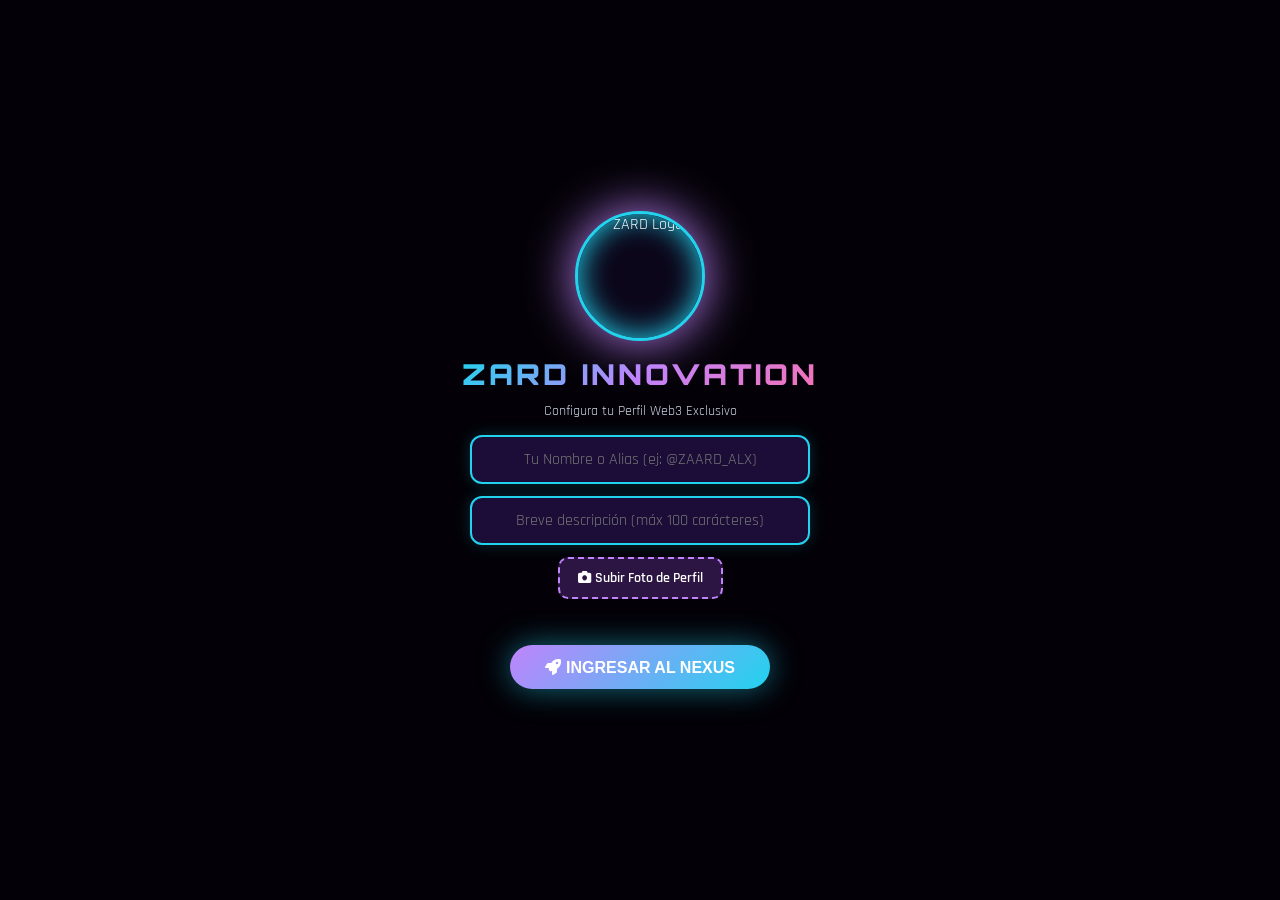
==== commit a0a8c03d: "Update print statement from 'Hello' to 'Goodbye'" ====
--- a/wallet.html
+++ b/wallet.html
@@ -43,6 +43,65 @@
             background-image: radial-gradient(circle at 50% 10%, #2e1065 0%, var(--bg-deep) 75%);
         }
 
+        /* EFECTO WOW / TRANSICIÓN DE CHISPAS Y RAYOS MORADOS */
+        #wow-transition-overlay {
+            position: fixed; top: 0; left: 0; width: 100%; height: 100%;
+            background: rgba(5, 2, 10, 0.96); z-index: 999999;
+            display: flex; flex-direction: column; justify-content: center; align-items: center;
+            opacity: 0; visibility: hidden; pointer-events: none;
+            transition: opacity 0.4s ease;
+        }
+        #wow-transition-overlay.active {
+            opacity: 1; visibility: visible; pointer-events: auto;
+        }
+        .wow-img-container {
+            position: relative; width: 180px; height: 180px; border-radius: 50%;
+            display: flex; justify-content: center; align-items: center;
+            animation: wowExplosion 1.5s cubic-bezier(0.1, 0.9, 0.2, 1) forwards;
+        }
+        .wow-img-container img {
+            width: 150px; height: 150px; border-radius: 50%; object-fit: cover;
+            border: 4px solid var(--neon-blue);
+            box-shadow: 0 0 50px var(--neon-purple), 0 0 100px var(--neon-blue), inset 0 0 30px var(--neon-pink);
+            animation: pulseGlow 0.75s infinite alternate;
+        }
+        /* Anillo de chispas y rayos eléctricos morados rotatorios */
+        .wow-img-container::before {
+            content: ''; position: absolute; top: -15px; left: -15px; right: -15px; bottom: -15px;
+            border-radius: 50%; border: 3px dashed var(--neon-purple);
+            box-shadow: 0 0 30px var(--neon-pink), 0 0 60px var(--neon-blue);
+            animation: rotateLightning 1.5s linear infinite;
+        }
+        .wow-text {
+            margin-top: 25px; font-family: 'Orbitron', sans-serif; font-size: 1.5rem; font-weight: 900;
+            background: linear-gradient(135deg, var(--neon-blue), var(--neon-purple), var(--neon-pink));
+            -webkit-background-clip: text; -webkit-text-fill-color: transparent;
+            text-shadow: 0 0 25px rgba(192, 132, 252, 0.8); letter-spacing: 2px;
+            animation: textZoom 1.5s ease forwards;
+        }
+
+        @keyframes wowExplosion {
+            0% { transform: scale(0.2) rotate(-90deg); filter: brightness(3); opacity: 0; }
+            30% { transform: scale(1.2) rotate(10deg); filter: brightness(1.5); opacity: 1; }
+            70% { transform: scale(1) rotate(0deg); filter: brightness(1); opacity: 1; }
+            100% { transform: scale(0.5) rotate(45deg); opacity: 0; }
+        }
+        @keyframes rotateLightning {
+            0% { transform: rotate(0deg); border-color: var(--neon-purple); }
+            50% { border-color: var(--neon-blue); box-shadow: 0 0 50px var(--neon-pink); }
+            100% { transform: rotate(360deg); border-color: var(--neon-purple); }
+        }
+        @keyframes pulseGlow {
+            0% { transform: scale(0.95); box-shadow: 0 0 30px var(--neon-purple); }
+            100% { transform: scale(1.08); box-shadow: 0 0 70px var(--neon-blue), 0 0 40px var(--neon-pink); }
+        }
+        @keyframes textZoom {
+            0% { transform: translateY(30px); opacity: 0; }
+            30% { transform: translateY(0); opacity: 1; }
+            70% { opacity: 1; }
+            100% { transform: translateY(-20px); opacity: 0; }
+        }
+
         /* BIENVENIDA & PERFIL */
         #welcome-screen {
             position: fixed; top: 0; left: 0; width: 100%; height: 100%;
@@ -110,7 +169,7 @@
             color: #fff; padding: 6px 12px; border-radius: 8px; cursor: pointer; font-weight: bold;
         }
 
-        /* NAVEGACIÓN PESTAÑAS (SITUADA DEBAJO DE LA CABECERA) */
+        /* NAVEGACIÓN PESTAÑAS */
         .tabs-nav { display: flex; gap: 10px; overflow-x: auto; padding-bottom: 10px; margin-bottom: 25px; }
         .tab-btn, .tab-link {
             background: rgba(25, 12, 50, 0.9); border: 2px solid rgba(168, 85, 247, 0.5); color: var(--text-muted);
@@ -158,7 +217,7 @@
         }
         .action-btn:hover { transform: scale(1.05); box-shadow: 0 0 30px var(--neon-blue); }
 
-        /* MURO DE PUBLICACIONES EXCLUSIVO DE SQUARE */
+        /* MURO DE PUBLICACIONES */
         .post-card {
             background: rgba(15, 8, 30, 0.95); border: 2px solid rgba(168, 85, 247, 0.4);
             border-radius: 14px; padding: 22px; margin-top: 18px; box-shadow: 0 4px 25px rgba(0,0,0,0.7);
@@ -192,32 +251,40 @@
 </head>
 <body dir="ltr">
 
+    <!-- CAPA DE EFECTO WOW / TRANSICIÓN VISUAL -->
+    <div id="wow-transition-overlay">
+        <div class="wow-img-container">
+            <img id="wowOverlayImg" src="" alt="ZAARD WOW Effect">
+        </div>
+        <div class="wow-text" id="wowOverlayText">NEXUS POWER ⚡</div>
+    </div>
+
     <!-- BIENVENIDA & PERFIL -->
     <div id="welcome-screen">
         <img src="https://photos.pinksale.finance/file/pinksale-logo-upload/1789411086014-7b67968ed9538e215f1948583ee37c7c.png" alt="ZARD Logo" class="welcome-logo">
         <div class="welcome-title">ZARD INNOVATION</div>
-        <div class="welcome-sub" style="color:var(--text-muted); margin-bottom:15px; font-size:0.9rem;">Configura tu Perfil Web3 Exclusivo</div>
+        <div class="welcome-sub" style="color:var(--text-muted); margin-bottom:15px; font-size:0.9rem;" data-i18n="welcomeSub">Configura tu Perfil Web3 Exclusivo</div>
         
         <input type="text" id="userInputName" class="profile-input" placeholder="Tu Nombre o Alias (ej: @ZAARD_ALX)" onkeydown="if(event.key==='Enter') entrarNexus()">
         <input type="text" id="userBioInput" class="profile-input" maxlength="100" placeholder="Breve descripción (máx 100 carácteres)" onkeydown="if(event.key==='Enter') entrarNexus()">
 
         <label class="file-upload-label" style="margin-bottom: 15px; font-size: 0.85rem;">
-            <i class="fa-solid fa-camera"></i> Subir Foto de Perfil <input type="file" id="userAvatarFile" accept="image/*" style="display: none;" onchange="cargarAvatarMemoria(event)">
+            <i class="fa-solid fa-camera"></i> <span data-i18n="uploadAvatar">Subir Foto de Perfil</span> <input type="file" id="userAvatarFile" accept="image/*" style="display: none;" onchange="cargarAvatarMemoria(event)">
         </label>
         <br>
-        <button type="button" class="enter-btn" onclick="entrarNexus()"><i class="fa-solid fa-rocket"></i> INGRESAR AL NEXUS</button>
+        <button type="button" class="enter-btn" onclick="entrarNexus()"><i class="fa-solid fa-rocket"></i> <span data-i18n="enterNexus">INGRESAR AL NEXUS</span></button>
     </div>
 
     <!-- MODAL WALLET -->
     <div id="wallet-modal">
         <div class="modal-box">
-            <h3 style="font-family:'Orbitron'; color:var(--neon-blue); margin-bottom:10px;">Conectar Billetera Web3</h3>
-            <p style="color:var(--text-muted); font-size:0.85rem; margin-bottom:20px;">Abre tu app externa o conecta directamente:</p>
+            <h3 style="font-family:'Orbitron'; color:var(--neon-blue); margin-bottom:10px;" data-i18n="connectWalletTitle">Conectar Billetera Web3</h3>
+            <p style="color:var(--text-muted); font-size:0.85rem; margin-bottom:20px;" data-i18n="connectWalletSub">Abre tu app externa o conecta directamente:</p>
             <div class="wallet-option" onclick="conectarPorDeepLink('binance')"><i class="fa-solid fa-globe" style="color:#F0B90B; font-size:1.5rem;"></i> <span>Binance Web3 App</span></div>
             <div class="wallet-option" onclick="conectarPorDeepLink('trust')"><i class="fa-solid fa-shield-halved" style="color:#3375bb; font-size:1.5rem;"></i> <span>Trust Wallet</span></div>
             <div class="wallet-option" onclick="conectarPorDeepLink('metamask')"><i class="fa-solid fa-cube" style="color:#f6851b; font-size:1.5rem;"></i> <span>MetaMask App</span></div>
-            <div class="wallet-option" onclick="conectarInyectadoLocal()"><i class="fa-solid fa-bolt" style="color:var(--neon-blue); font-size:1.5rem;"></i> <span>Navegador / Inyectado Web3</span></div>
-            <button type="button" onclick="cerrarModal()" style="background:transparent; border:none; color:var(--text-muted); margin-top:15px; cursor:pointer; font-weight:bold;">Cancelar</button>
+            <div class="wallet-option" onclick="conectarInyectadoLocal()"><i class="fa-solid fa-bolt" style="color:var(--neon-blue); font-size:1.5rem;"></i> <span data-i18n="injectedWeb3">Navegador / Inyectado Web3</span></div>
+            <button type="button" onclick="cerrarModal()" style="background:transparent; border:none; color:var(--text-muted); margin-top:15px; cursor:pointer; font-weight:bold;" data-i18n="cancel">Cancelar</button>
         </div>
     </div>
 
@@ -242,54 +309,54 @@
                 </select>
 
                 <div id="wallet-container">
-                    <button type="button" class="wallet-btn" onclick="abrirModalWallet()"><i class="fa-solid fa-wallet"></i> Conectar Wallet</button>
-                </div>
-                <button type="button" onclick="cambiarPerfil()" style="background:rgba(168,85,247,0.3); border:2px solid var(--neon-purple); color:#fff; padding:8px 14px; border-radius:10px; cursor:pointer; font-size:0.85rem; font-weight:700;"><i class="fa-solid fa-user-pen"></i> Editar Perfil</button>
+                    <button type="button" class="wallet-btn" onclick="abrirModalWallet()"><i class="fa-solid fa-wallet"></i> <span data-i18n="connectWalletBtn">Conectar Wallet</span></button>
+                </div>
+                <button type="button" onclick="cambiarPerfil()" style="background:rgba(168,85,247,0.3); border:2px solid var(--neon-purple); color:#fff; padding:8px 14px; border-radius:10px; cursor:pointer; font-size:0.85rem; font-weight:700;"><i class="fa-solid fa-user-pen"></i> <span data-i18n="editProfileBtn">Editar Perfil</span></button>
             </div>
         </header>
 
-        <!-- NAVEGACIÓN PESTAÑAS (SITUADA DEBAJO DE LA CABECERA) -->
+        <!-- NAVEGACIÓN PESTAÑAS (Con disparador de Efecto WOW) -->
         <div class="tabs-nav">
-            <button type="button" class="tab-btn active" onclick="switchTab(event, 'tab-square')"><i class="fa-solid fa-comments"></i> Square</button>
-            <button type="button" class="tab-btn" onclick="switchTab(event, 'tab-muro')"><i class="fa-solid fa-chart-pie"></i> Muro & Rastreo</button>
-            <a href="https://figueredo56.github.io/index.html/?img=zaard" target="_blank" class="tab-link"><i class="fa-solid fa-shield-halved"></i> ZAARD FINANCE</a>
-            <a href="https://figueredo56.github.io/zaard-tracker/" target="_blank" class="tab-link"><i class="fa-solid fa-chart-line"></i> Tracker & Velas</a>
-            <button type="button" class="tab-btn" onclick="switchTab(event, 'tab-coins')"><i class="fa-solid fa-coins"></i> Monedas & Tokens</button>
-            <button type="button" class="tab-btn" onclick="switchTab(event, 'tab-balance')"><i class="fa-solid fa-wallet"></i> Mi Balance</button>
-            <button type="button" class="tab-btn" onclick="switchTab(event, 'tab-browser')"><i class="fa-solid fa-globe"></i> Buscador Web3</button>
+            <button type="button" class="tab-btn active" onclick="triggerWowEffectAndSwitch(event, 'tab-square', 'Square Space')"><i class="fa-solid fa-comments"></i> <span data-i18n="tabSquare">Square</span></button>
+            <button type="button" class="tab-btn" onclick="triggerWowEffectAndSwitch(event, 'tab-muro', 'Live Tracking')"><i class="fa-solid fa-chart-pie"></i> <span data-i18n="tabMuro">Muro & Rastreo</span></button>
+            <a href="https://figueredo56.github.io/index.html/?img=zaard" target="_blank" class="tab-link" onclick="triggerWowEffectLink(event, this.href)"><i class="fa-solid fa-shield-halved"></i> ZAARD FINANCE</a>
+            <a href="https://figueredo56.github.io/zaard-tracker/" target="_blank" class="tab-link" onclick="triggerWowEffectLink(event, this.href)"><i class="fa-solid fa-chart-line"></i> <span data-i18n="tabTracker">Tracker & Velas</span></a>
+            <button type="button" class="tab-btn" onclick="triggerWowEffectAndSwitch(event, 'tab-coins', 'Tokens Ecosystem')"><i class="fa-solid fa-coins"></i> <span data-i18n="tabCoins">Monedas & Tokens</span></button>
+            <button type="button" class="tab-btn" onclick="triggerWowEffectAndSwitch(event, 'tab-balance', 'Vault & Balance')"><i class="fa-solid fa-wallet"></i> <span data-i18n="tabBalance">Mi Balance</span></button>
+            <button type="button" class="tab-btn" onclick="triggerWowEffectAndSwitch(event, 'tab-browser', 'Web3 Browser')"><i class="fa-solid fa-globe"></i> <span data-i18n="tabBrowser">Buscador Web3</span></button>
         </div>
 
         <!-- ======================================================= -->
-        <!-- PESTAÑA 1: SQUARE (SOLO PUBLICACIONES Y MURO SOCIAL)    -->
+        <!-- PESTAÑA 1: SQUARE                                      -->
         <!-- ======================================================= -->
         <div id="tab-square" class="tab-content active">
             <div class="fin-card">
-                <h3><i class="fa-solid fa-pen-nib"></i> Crear Publicación en Square</h3>
-                <textarea id="postText" class="square-input-box" placeholder="¿Qué está pasando en el ecosistema ZARD? Comparte tu análisis o meme..."></textarea>
+                <h3><i class="fa-solid fa-pen-nib"></i> <span data-i18n="createPostTitle">Crear Publicación en Square</span></h3>
+                <textarea id="postText" class="square-input-box" data-i18n-placeholder="postPlaceholder" placeholder="¿Qué está pasando en el ecosistema ZARD? Comparte tu análisis o meme..."></textarea>
                 
                 <div style="display: flex; justify-content: space-between; align-items: center; flex-wrap: wrap; gap: 10px; margin-bottom: 20px;">
                     <label class="file-upload-label">
-                        <i class="fa-solid fa-photo-film"></i> Adjuntar Multimedia <input type="file" id="postMediaFile" accept="image/*,video/*" style="display: none;" onchange="verMediaSeleccionada(event)">
+                        <i class="fa-solid fa-photo-film"></i> <span data-i18n="attachMedia">Adjuntar Multimedia</span> <input type="file" id="postMediaFile" accept="image/*,video/*" style="display: none;" onchange="verMediaSeleccionada(event)">
                     </label>
                     <span id="fileNameDisplay" style="font-size: 0.85rem; color: var(--neon-blue); font-weight:600;"></span>
-                    <button type="button" class="action-btn" onclick="crearPublicacion()">Publicar Ahora</button>
+                    <button type="button" class="action-btn" onclick="crearPublicacion()" data-i18n="publishNowBtn">Publicar Ahora</button>
                 </div>
 
                 <div style="border-top: 2px solid rgba(168,85,247,0.3); padding-top: 20px; margin-top: 25px;">
-                    <h3 style="font-size: 1.1rem; color: #fff; font-family:'Orbitron';"><i class="fa-solid fa-stream"></i> Muro de Publicaciones Globales</h3>
+                    <h3 style="font-size: 1.1rem; color: #fff; font-family:'Orbitron';"><i class="fa-solid fa-stream"></i> <span data-i18n="globalWallTitle">Muro de Publicaciones Globales</span></h3>
                     <div id="muroPublicaciones"></div>
                 </div>
             </div>
         </div>
 
         <!-- ======================================================= -->
-        <!-- PESTAÑA 2: MURO & RASTREO (GRÁFICAS EN VIVO 4 TOKENS)   -->
+        <!-- PESTAÑA 2: MURO & RASTREO                               -->
         <!-- ======================================================= -->
         <div id="tab-muro" class="tab-content">
             <div class="section" style="position: relative; overflow: hidden; border: 2px solid rgba(168, 85, 247, 0.6); box-shadow: 0 0 50px rgba(139, 92, 246, 0.4), inset 0 0 30px rgba(244, 114, 182, 0.15); background: linear-gradient(135deg, rgba(15, 8, 30, 0.98), rgba(30, 10, 45, 0.95)); padding: 30px; border-radius: 20px; margin-bottom: 40px; backdrop-filter: blur(12px);">
                 
                 <div style="text-align: center; margin-bottom: 35px;">
-                    <h2 style="font-family: 'Orbitron', sans-serif; background: linear-gradient(90deg, #f472b6, #c084fc, #34d399); -webkit-background-clip: text; -webkit-text-fill-color: transparent; font-size: 2em; margin-bottom: 8px; text-shadow: 0 0 25px rgba(192, 132, 252, 0.5); letter-spacing: 1px;">
+                    <h2 style="font-family: 'Orbitron', sans-serif; background: linear-gradient(90deg, #f472b6, #c084fc, #34d399); -webkit-background-clip: text; -webkit-text-fill-color: transparent; font-size: 2em; margin-bottom: 8px; text-shadow: 0 0 25px rgba(192, 132, 252, 0.5); letter-spacing: 1px;" data-i18n="rastreoTitle">
                         ⚡ NEXUS WEB3: RASTREO MULTI-TOKEN EN VIVO
                     </h2>
                     <p style="color: #cbd5e1; font-size: 0.92em; letter-spacing: 3px; text-transform: uppercase; font-family: 'Orbitron', sans-serif;">
@@ -297,10 +364,8 @@
                     </p>
                 </div>
 
-                <!-- CONTENEDOR GRID 2x2 (4 TOKENS GRÁFICOS) -->
                 <div style="display: grid; grid-template-columns: repeat(auto-fit, minmax(340px, 1fr)); gap: 25px; margin-bottom: 30px;">
-                    
-                    <!-- 1. ZARD -->
+                    <!-- ZARD -->
                     <div style="background: rgba(20, 10, 40, 0.95); border: 2px solid rgba(52, 211, 153, 0.5); border-radius: 16px; padding: 20px; box-shadow: 0 0 25px rgba(52,211,153,0.15);">
                         <div style="display: flex; align-items: center; gap: 12px; margin-bottom: 15px;">
                             <img src="https://photos.pinksale.finance/file/pinksale-logo-upload/1791940828941-906fd2a3d85625f79d066e5b033f6011.png" alt="ZARD" style="width: 48px; height: 48px; border-radius: 50%; object-fit: cover; border: 2px solid #34d399; box-shadow: 0 0 15px rgba(52,211,153,0.6);">
@@ -313,11 +378,10 @@
                             <iframe src="https://dexscreener.com/bsc/0xE2879d1172215E728472D7827586bd2796aFA3fB?embed=1&theme=dark" style="width: 100%; height: 100%; border: none;" title="ZARD"></iframe>
                         </div>
                         <div style="background: rgba(15, 23, 42, 0.85); border: 1px solid rgba(52, 211, 153, 0.3); border-radius: 10px; padding: 12px; text-align: center;">
-                            <a href="https://pancakeswap.finance/swap?outputCurrency=0xE2879d1172215E728472D7827586bd2796aFA3fB" target="_blank" style="display: block; width: 100%; background: rgba(52, 211, 153, 0.2); border: 1px solid rgba(52, 211, 153, 0.6); color: #34d399; padding: 10px; border-radius: 8px; text-decoration: none; font-size: 0.85em; font-weight: bold;">Comprar en PancakeSwap ↗</a>
-                        </div>
-                    </div>
-
-                    <!-- 2. PANGA -->
+                            <a href="https://pancakeswap.finance/swap?outputCurrency=0xE2879d1172215E728472D7827586bd2796aFA3fB" target="_blank" style="display: block; width: 100%; background: rgba(52, 211, 153, 0.2); border: 1px solid rgba(52, 211, 153, 0.6); color: #34d399; padding: 10px; border-radius: 8px; text-decoration: none; font-size: 0.85em; font-weight: bold;" data-i18n="buyPancake">Comprar en PancakeSwap ↗</a>
+                        </div>
+                    </div>
+                    <!-- PANGA -->
                     <div style="background: rgba(20, 10, 40, 0.95); border: 2px solid rgba(245, 158, 11, 0.5); border-radius: 16px; padding: 20px; box-shadow: 0 0 25px rgba(245,158,11,0.15);">
                         <div style="display: flex; align-items: center; gap: 12px; margin-bottom: 15px;">
                             <img src="https://photos.pinksale.finance/file/pinksale-logo-upload/1790484633328-559fdd3c13098c92f8a665ac39a838c2.png" alt="PANGA" style="width: 48px; height: 48px; border-radius: 50%; object-fit: cover; border: 2px solid #f59e0b; box-shadow: 0 0 15px rgba(245,158,11,0.6);">
@@ -330,11 +394,10 @@
                             <iframe src="https://dexscreener.com/bsc/0x4a6c3ea9e7132ad217c31f8252119f08c801366e?embed=1&theme=dark" style="width: 100%; height: 100%; border: none;" title="PANGA"></iframe>
                         </div>
                         <div style="background: rgba(15, 23, 42, 0.85); border: 1px solid rgba(245, 158, 11, 0.3); border-radius: 10px; padding: 12px; text-align: center;">
-                            <a href="https://pancakeswap.finance/swap?outputCurrency=0x4a6c3ea9e7132ad217c31f8252119f08c801366e" target="_blank" style="display: block; width: 100%; background: rgba(245, 158, 11, 0.2); border: 1px solid rgba(245, 158, 11, 0.6); color: #f59e0b; padding: 10px; border-radius: 8px; text-decoration: none; font-size: 0.85em; font-weight: bold;">Comprar en PancakeSwap ↗</a>
-                        </div>
-                    </div>
-
-                    <!-- 3. ZARED -->
+                            <a href="https://pancakeswap.finance/swap?outputCurrency=0x4a6c3ea9e7132ad217c31f8252119f08c801366e" target="_blank" style="display: block; width: 100%; background: rgba(245, 158, 11, 0.2); border: 1px solid rgba(245, 158, 11, 0.6); color: #f59e0b; padding: 10px; border-radius: 8px; text-decoration: none; font-size: 0.85em; font-weight: bold;" data-i18n="buyPancake">Comprar en PancakeSwap ↗</a>
+                        </div>
+                    </div>
+                    <!-- ZARED -->
                     <div style="background: rgba(25, 10, 40, 0.95); border: 2px solid rgba(244, 114, 182, 0.6); border-radius: 16px; padding: 20px; box-shadow: 0 0 30px rgba(244,114,182,0.2);">
                         <div style="display: flex; align-items: center; gap: 12px; margin-bottom: 15px;">
                             <img src="https://photos.pinksale.finance/file/pinksale-logo-upload/1794605349763-3b36fe22e2048e05bbf50f8bdf231392.png" alt="ZARED" style="width: 48px; height: 48px; border-radius: 50%; object-fit: cover; border: 2px solid #f472b6; box-shadow: 0 0 15px rgba(244,114,182,0.7);">
@@ -347,11 +410,10 @@
                             <iframe src="https://dexscreener.com/bsc/0xfc2aca08fc64e51793c32e9088fc43a57d39690e?embed=1&theme=dark" style="width: 100%; height: 100%; border: none;" title="ZARED"></iframe>
                         </div>
                         <div style="background: rgba(15, 23, 42, 0.85); border: 1px solid rgba(244, 114, 182, 0.4); border-radius: 10px; padding: 12px; text-align: center;">
-                            <a href="https://pancakeswap.finance/swap?outputCurrency=0xfc2aca08fc64e51793c32e9088fc43a57d39690e" target="_blank" style="display: block; width: 100%; background: rgba(244, 114, 182, 0.2); border: 1px solid rgba(244, 114, 182, 0.6); color: #f472b6; padding: 10px; border-radius: 8px; text-decoration: none; font-size: 0.85em; font-weight: bold;">Comprar en PancakeSwap ↗</a>
-                        </div>
-                    </div>
-
-                    <!-- 4. ZYM -->
+                            <a href="https://pancakeswap.finance/swap?outputCurrency=0xfc2aca08fc64e51793c32e9088fc43a57d39690e" target="_blank" style="display: block; width: 100%; background: rgba(244, 114, 182, 0.2); border: 1px solid rgba(244, 114, 182, 0.6); color: #f472b6; padding: 10px; border-radius: 8px; text-decoration: none; font-size: 0.85em; font-weight: bold;" data-i18n="buyPancake">Comprar en PancakeSwap ↗</a>
+                        </div>
+                    </div>
+                    <!-- ZYM -->
                     <div style="background: rgba(25, 10, 40, 0.95); border: 2px solid rgba(192, 132, 252, 0.6); border-radius: 16px; padding: 20px; box-shadow: 0 0 30px rgba(192,132,252,0.2);">
                         <div style="display: flex; align-items: center; gap: 12px; margin-bottom: 15px;">
                             <img src="https://photos.pinksale.finance/file/pinksale-logo-upload/1793917735714-d84b28c0d04f3063f454cbc1d8a062fb.png" alt="ZYM" style="width: 48px; height: 48px; border-radius: 50%; object-fit: cover; border: 2px solid #c084fc; box-shadow: 0 0 15px rgba(192,132,252,0.7);">
@@ -364,22 +426,21 @@
                             <iframe src="https://dexscreener.com/bsc/0x5a1de9974c1279fbe989ce32899a1f4ece3fc53d?embed=1&theme=dark" style="width: 100%; height: 100%; border: none;" title="ZYM"></iframe>
                         </div>
                         <div style="background: rgba(15, 23, 42, 0.85); border: 1px solid rgba(192, 132, 252, 0.4); border-radius: 10px; padding: 12px; text-align: center;">
-                            <a href="https://pancakeswap.finance/swap?outputCurrency=0x5a1de9974c1279fbe989ce32899a1f4ece3fc53d" target="_blank" style="display: block; width: 100%; background: rgba(192, 132, 252, 0.2); border: 1px solid rgba(192, 132, 252, 0.6); color: #c084fc; padding: 10px; border-radius: 8px; text-decoration: none; font-size: 0.85em; font-weight: bold;">Comprar en PancakeSwap ↗</a>
-                        </div>
-                    </div>
-
+                            <a href="https://pancakeswap.finance/swap?outputCurrency=0x5a1de9974c1279fbe989ce32899a1f4ece3fc53d" target="_blank" style="display: block; width: 100%; background: rgba(192, 132, 252, 0.2); border: 1px solid rgba(192, 132, 252, 0.6); color: #c084fc; padding: 10px; border-radius: 8px; text-decoration: none; font-size: 0.85em; font-weight: bold;" data-i18n="buyPancake">Comprar en PancakeSwap ↗</a>
+                        </div>
+                    </div>
                 </div>
 
             </div>
         </div>
 
         <!-- ======================================================= -->
-        <!-- PESTAÑA 3: MONEDAS & TOKENS (ÓRDENES 2 ARRIBA Y 2 ABAJO) -->
+        <!-- PESTAÑA 3: MONEDAS & TOKENS                             -->
         <!-- ======================================================= -->
         <div id="tab-coins" class="tab-content">
             <div class="card-grid">
                 <div class="fin-card">
-                    <h3><i class="fa-solid fa-coins"></i> Tokens Oficiales del Ecosistema</h3>
+                    <h3><i class="fa-solid fa-coins"></i> <span data-i18n="ecosystemTokens">Tokens Oficiales del Ecosistema</span></h3>
                     <div style="background: rgba(15,8,30,0.9); border: 2px solid rgba(52,211,153,0.5); border-radius: 12px; padding: 15px; margin-bottom: 15px;">
                         <strong style="color: #34d399; font-family: 'Orbitron'; font-size:1.05rem;">ZARD Token</strong>
                         <p style="font-size: 0.85rem; color: var(--text-muted); margin: 6px 0; word-break: break-all;">CA: 0xE2879d1172215E728472D7827586bd2796aFA3fB</p>
@@ -399,134 +460,100 @@
                 </div>
 
                 <div class="fin-card">
-                    <h3><i class="fa-solid fa-user-circle"></i> Tu Perfil Activo</h3>
+                    <h3><i class="fa-solid fa-user-circle"></i> <span data-i18n="activeProfile">Tu Perfil Activo</span></h3>
                     <div style="text-align: center; padding: 25px; background: rgba(15,8,30,0.9); border-radius: 12px; border: 2px solid var(--neon-blue);">
                         <img id="profileAvatarDisplay" src="" alt="Avatar" style="width: 75px; height: 75px; border-radius: 50%; object-fit: cover; border: 2px solid var(--neon-green); margin-bottom: 12px; display: none;">
                         <h4 style="font-family: 'Orbitron'; color: #fff; font-size: 1.2rem;" id="profileDisplayName">@Usuario</h4>
                         <p id="profileDisplayBio" style="font-size: 0.9rem; color: var(--neon-purple); margin-top: 6px; font-style: italic; font-weight:600;">Entusiasta de la Web3</p>
-                        <p style="font-size: 0.8rem; color: var(--text-muted); margin-top: 10px;" id="profileAddress">Billetera no conectada</p>
+                        <p style="font-size: 0.8rem; color: var(--text-muted); margin-top: 10px;" id="profileAddress" data-i18n="walletDisconnected">Billetera no conectada</p>
                     </div>
                 </div>
             </div>
 
-            <!-- ÓRDENES DE COMPRA Y VENTA EN CUADRÍCULA 2 ARRIBA Y 2 ABAJO CON WIDGET DE ÓRDENES EN VIVO -->
+            <!-- ÓRDENES 2 ARRIBA Y 2 ABAJO -->
             <div class="fin-card" style="margin-top: 25px;">
-                <h3 style="font-family:'Orbitron'; color:var(--neon-blue);"><i class="fa-solid fa-book"></i> Órdenes de Compra & Venta en Vivo</h3>
+                <h3><i class="fa-solid fa-book"></i> <span data-i18n="orderBookTitle">Órdenes de Compra & Venta en Vivo</span></h3>
                 <div style="display: grid; grid-template-columns: repeat(2, 1fr); gap: 20px; margin-top: 15px;">
-                    
-                    <!-- 1. ZARD Orders -->
                     <div style="background:rgba(15,8,30,0.95); padding:15px; border-radius:12px; border:2px solid #34d399;">
                         <h4 style="color:#34d399; font-family:'Orbitron'; margin-bottom:10px; font-size:0.95rem;">ZARD Order Book</h4>
                         <div style="width:100%; height:320px; border-radius:8px; overflow:hidden; border:1px solid rgba(52,211,153,0.3); background:#000;">
                             <iframe src="https://dexscreener.com/bsc/0xE2879d1172215E728472D7827586bd2796aFA3fB?embed=1&theme=dark&trades=0&info=0" style="width:100%; height:100%; border:none;"></iframe>
                         </div>
                     </div>
-
-                    <!-- 2. PANGA Orders -->
                     <div style="background:rgba(15,8,30,0.95); padding:15px; border-radius:12px; border:2px solid #f59e0b;">
                         <h4 style="color:#f59e0b; font-family:'Orbitron'; margin-bottom:10px; font-size:0.95rem;">PANGA Order Book</h4>
                         <div style="width:100%; height:320px; border-radius:8px; overflow:hidden; border:1px solid rgba(245,158,11,0.3); background:#000;">
                             <iframe src="https://dexscreener.com/bsc/0x4a6c3ea9e7132ad217c31f8252119f08c801366e?embed=1&theme=dark&trades=0&info=0" style="width:100%; height:100%; border:none;"></iframe>
                         </div>
                     </div>
-
-                    <!-- 3. ZARED Orders -->
                     <div style="background:rgba(15,8,30,0.95); padding:15px; border-radius:12px; border:2px solid #f472b6;">
                         <h4 style="color:#f472b6; font-family:'Orbitron'; margin-bottom:10px; font-size:0.95rem;">ZARED Order Book</h4>
                         <div style="width:100%; height:320px; border-radius:8px; overflow:hidden; border:1px solid rgba(244,114,182,0.3); background:#000;">
                             <iframe src="https://dexscreener.com/bsc/0xfc2aca08fc64e51793c32e9088fc43a57d39690e?embed=1&theme=dark&trades=0&info=0" style="width:100%; height:100%; border:none;"></iframe>
                         </div>
                     </div>
-
-                    <!-- 4. ZYM Orders -->
                     <div style="background:rgba(15,8,30,0.95); padding:15px; border-radius:12px; border:2px solid #c084fc;">
                         <h4 style="color:#c084fc; font-family:'Orbitron'; margin-bottom:10px; font-size:0.95rem;">ZYM Order Book</h4>
                         <div style="width:100%; height:320px; border-radius:8px; overflow:hidden; border:1px solid rgba(192,132,252,0.3); background:#000;">
                             <iframe src="https://dexscreener.com/bsc/0x5a1de9974c1279fbe989ce32899a1f4ece3fc53d?embed=1&theme=dark&trades=0&info=0" style="width:100%; height:100%; border:none;"></iframe>
                         </div>
                     </div>
-
                 </div>
             </div>
         </div>
 
         <!-- ======================================================= -->
-        <!-- PESTAÑA 4: MI BALANCE (4 ARRIBA Y 4 ABAJO + 15 TENDENCIAS)-->
+        <!-- PESTAÑA 4: MI BALANCE                                  -->
         <!-- ======================================================= -->
         <div id="tab-balance" class="tab-content">
             <div class="card-grid">
                 <div class="fin-card" style="text-align: center; padding: 40px 20px; grid-column: span 2;">
                     <i class="fa-solid fa-vault" style="font-size: 3rem; color: var(--neon-blue); margin-bottom: 15px;"></i>
-                    <h3 style="justify-content: center; font-family: 'Orbitron';">Balance Multitoken en tu Billetera Conectada</h3>
+                    <h3 style="justify-content: center; font-family: 'Orbitron';" data-i18n="balanceTitle">Balance Multitoken en tu Billetera Conectada</h3>
                     
-                    <!-- Contenedor 4 Arriba y 4 Abajo (8 Monedas) -->
                     <div style="display: grid; grid-template-columns: repeat(4, 1fr); gap: 15px; margin: 25px 0;">
-                        <!-- BNB -->
                         <div style="padding: 16px; background: rgba(15,8,30,0.95); border-radius: 12px; border: 2px solid var(--neon-blue);">
-                            <span style="font-family:'Orbitron'; color:var(--neon-blue); display:flex; align-items:center; justify-content:center; gap:6px; margin-bottom:8px; font-size:0.85rem; font-weight:bold;">
-                                <img src="https://assets.coingecko.com/coins/images/825/small/bnb-icon2_2x.png" style="width:18px; height:18px;" alt="BNB"> BNB:
-                            </span>
+                            <span style="font-family:'Orbitron'; color:var(--neon-blue); display:flex; align-items:center; justify-content:center; gap:6px; margin-bottom:8px; font-size:0.85rem; font-weight:bold;"><img src="https://assets.coingecko.com/coins/images/825/small/bnb-icon2_2x.png" style="width:18px; height:18px;" alt="BNB"> BNB:</span>
                             <span id="bnbBalanceVal" style="font-size: 1.05rem; color:#fff; font-weight:bold;">0.00 BNB</span>
                         </div>
-                        <!-- ZARD -->
                         <div style="padding: 16px; background: rgba(15,8,30,0.95); border-radius: 12px; border: 2px solid #34d399;">
-                            <span style="font-family:'Orbitron'; color:#34d399; display:flex; align-items:center; justify-content:center; gap:6px; margin-bottom:8px; font-size:0.85rem; font-weight:bold;">
-                                <img src="https://photos.pinksale.finance/file/pinksale-logo-upload/1791940828941-906fd2a3d85625f79d066e5b033f6011.png" style="width:18px; height:18px; border-radius:50%;" alt="ZARD"> ZARD:
-                            </span>
+                            <span style="font-family:'Orbitron'; color:#34d399; display:flex; align-items:center; justify-content:center; gap:6px; margin-bottom:8px; font-size:0.85rem; font-weight:bold;"><img src="https://photos.pinksale.finance/file/pinksale-logo-upload/1791940828941-906fd2a3d85625f79d066e5b033f6011.png" style="width:18px; height:18px; border-radius:50%;" alt="ZARD"> ZARD:</span>
                             <span id="zardBalanceVal" style="font-size: 1.05rem; color:#34d399; font-weight:bold;">0.00 ZARD</span>
                         </div>
-                        <!-- PANGA -->
                         <div style="padding: 16px; background: rgba(15,8,30,0.95); border-radius: 12px; border: 2px solid #f59e0b;">
-                            <span style="font-family:'Orbitron'; color:#f59e0b; display:flex; align-items:center; justify-content:center; gap:6px; margin-bottom:8px; font-size:0.85rem; font-weight:bold;">
-                                <img src="https://photos.pinksale.finance/file/pinksale-logo-upload/1790484633328-559fdd3c13098c92f8a665ac39a838c2.png" style="width:18px; height:18px; border-radius:50%;" alt="PANGA"> PANGA:
-                            </span>
+                            <span style="font-family:'Orbitron'; color:#f59e0b; display:flex; align-items:center; justify-content:center; gap:6px; margin-bottom:8px; font-size:0.85rem; font-weight:bold;"><img src="https://photos.pinksale.finance/file/pinksale-logo-upload/1790484633328-559fdd3c13098c92f8a665ac39a838c2.png" style="width:18px; height:18px; border-radius:50%;" alt="PANGA"> PANGA:</span>
                             <span id="pangaBalanceVal" style="font-size: 1.05rem; color:#fff; font-weight:bold;">0.00 PANGA</span>
                         </div>
-                        <!-- ZARED -->
                         <div style="padding: 16px; background: rgba(15,8,30,0.95); border-radius: 12px; border: 2px solid #f472b6;">
-                            <span style="font-family:'Orbitron'; color:#f472b6; display:flex; align-items:center; justify-content:center; gap:6px; margin-bottom:8px; font-size:0.85rem; font-weight:bold;">
-                                <img src="https://photos.pinksale.finance/file/pinksale-logo-upload/1794605349763-3b36fe22e2048e05bbf50f8bdf231392.png" style="width:18px; height:18px; border-radius:50%;" alt="ZARED"> ZARED:
-                            </span>
+                            <span style="font-family:'Orbitron'; color:#f472b6; display:flex; align-items:center; justify-content:center; gap:6px; margin-bottom:8px; font-size:0.85rem; font-weight:bold;"><img src="https://photos.pinksale.finance/file/pinksale-logo-upload/1794605349763-3b36fe22e2048e05bbf50f8bdf231392.png" style="width:18px; height:18px; border-radius:50%;" alt="ZARED"> ZARED:</span>
                             <span id="zaredBalanceVal" style="font-size: 1.05rem; color:#fff; font-weight:bold;">0.00 ZARED</span>
                         </div>
-                        <!-- ZYM -->
                         <div style="padding: 16px; background: rgba(15,8,30,0.95); border-radius: 12px; border: 2px solid #c084fc;">
-                            <span style="font-family:'Orbitron'; color:#c084fc; display:flex; align-items:center; justify-content:center; gap:6px; margin-bottom:8px; font-size:0.85rem; font-weight:bold;">
-                                <img src="https://photos.pinksale.finance/file/pinksale-logo-upload/1793917735714-d84b28c0d04f3063f454cbc1d8a062fb.png" style="width:18px; height:18px; border-radius:50%;" alt="ZYM"> ZYM:
-                            </span>
+                            <span style="font-family:'Orbitron'; color:#c084fc; display:flex; align-items:center; justify-content:center; gap:6px; margin-bottom:8px; font-size:0.85rem; font-weight:bold;"><img src="https://photos.pinksale.finance/file/pinksale-logo-upload/1793917735714-d84b28c0d04f3063f454cbc1d8a062fb.png" style="width:18px; height:18px; border-radius:50%;" alt="ZYM"> ZYM:</span>
                             <span id="zymBalanceVal" style="font-size: 1.05rem; color:#fff; font-weight:bold;">0.00 ZYM</span>
                         </div>
-                        <!-- BTC -->
                         <div style="padding: 16px; background: rgba(15,8,30,0.95); border-radius: 12px; border: 2px solid #f59e0b;">
-                            <span style="font-family:'Orbitron'; color:#f59e0b; display:flex; align-items:center; justify-content:center; gap:6px; margin-bottom:8px; font-size:0.85rem; font-weight:bold;">
-                                <img src="https://assets.coingecko.com/coins/images/1/small/bitcoin.png" style="width:18px; height:18px;" alt="BTC"> BTC:
-                            </span>
+                            <span style="font-family:'Orbitron'; color:#f59e0b; display:flex; align-items:center; justify-content:center; gap:6px; margin-bottom:8px; font-size:0.85rem; font-weight:bold;"><img src="https://assets.coingecko.com/coins/images/1/small/bitcoin.png" style="width:18px; height:18px;" alt="BTC"> BTC:</span>
                             <span id="btcBalanceVal" style="font-size: 1.05rem; color:#fff; font-weight:bold;">0.00 BTC</span>
                         </div>
-                        <!-- USDT -->
                         <div style="padding: 16px; background: rgba(15,8,30,0.95); border-radius: 12px; border: 2px solid #34d399;">
-                            <span style="font-family:'Orbitron'; color:#34d399; display:flex; align-items:center; justify-content:center; gap:6px; margin-bottom:8px; font-size:0.85rem; font-weight:bold;">
-                                <img src="https://assets.coingecko.com/coins/images/325/small/Tether.png" style="width:18px; height:18px;" alt="USDT"> USDT:
-                            </span>
+                            <span style="font-family:'Orbitron'; color:#34d399; display:flex; align-items:center; justify-content:center; gap:6px; margin-bottom:8px; font-size:0.85rem; font-weight:bold;"><img src="https://assets.coingecko.com/coins/images/325/small/Tether.png" style="width:18px; height:18px;" alt="USDT"> USDT:</span>
                             <span id="usdtBalanceVal" style="font-size: 1.05rem; color:#fff; font-weight:bold;">0.00 USDT</span>
                         </div>
-                        <!-- USDC -->
                         <div style="padding: 16px; background: rgba(15,8,30,0.95); border-radius: 12px; border: 2px solid var(--neon-blue);">
-                            <span style="font-family:'Orbitron'; color:var(--neon-blue); display:flex; align-items:center; justify-content:center; gap:6px; margin-bottom:8px; font-size:0.85rem; font-weight:bold;">
-                                <img src="https://assets.coingecko.com/coins/images/6319/small/usdc.png" style="width:18px; height:18px;" alt="USDC"> USDC:
-                            </span>
+                            <span style="font-family:'Orbitron'; color:var(--neon-blue); display:flex; align-items:center; justify-content:center; gap:6px; margin-bottom:8px; font-size:0.85rem; font-weight:bold;"><img src="https://assets.coingecko.com/coins/images/6319/small/usdc.png" style="width:18px; height:18px;" alt="USDC"> USDC:</span>
                             <span id="usdcBalanceVal" style="font-size: 1.05rem; color:#fff; font-weight:bold;">0.00 USDC</span>
                         </div>
                     </div>
-                    <button type="button" class="action-btn" onclick="consultarSaldosReal()">Actualizar Saldos en Vivo</button>
+                    <button type="button" class="action-btn" onclick="consultarSaldosReal()" data-i18n="updateBalanceBtn">Actualizar Saldos en Vivo</button>
                 </div>
             </div>
 
-            <!-- MONEDAS EN TENDENCIA GLOBAL (15 TOKENS: 5 FILAS DE 3) -->
+            <!-- MONEDAS EN TENDENCIA GLOBAL (15 TOKENS) -->
             <div class="fin-card" style="margin-top: 25px;">
-                <h3 style="font-family:'Orbitron'; color:var(--neon-blue);"><i class="fa-solid fa-fire"></i> Monedas en Tendencia Global (CoinGecko - Top 15)</h3>
+                <h3 style="font-family:'Orbitron'; color:var(--neon-blue);"><i class="fa-solid fa-fire"></i> <span data-i18n="trendingTitle">Monedas en Tendencia Global (CoinGecko - Top 15)</span></h3>
                 <div id="trendingCoinsList" style="display: grid; grid-template-columns: repeat(3, 1fr); gap: 15px; margin-top: 15px;">
-                    <p style="color:var(--text-muted); font-size:0.9rem;">Cargando 15 tendencias del mercado...</p>
+                    <p style="color:var(--text-muted); font-size:0.9rem;" data-i18n="loadingTrending">Cargando 15 tendencias del mercado...</p>
                 </div>
             </div>
         </div>
@@ -536,29 +563,29 @@
         <!-- ======================================================= -->
         <div id="tab-browser" class="tab-content">
             <div class="fin-card" style="text-align: center; padding: 35px 20px;">
-                <!-- Monedita al triple de tamaño y título -->
+                <!-- Monedita al triple de tamaño -->
                 <div style="display: flex; align-items: center; justify-content: center; gap: 15px; margin-bottom: 12px;">
                     <img src="https://photos.pinksale.finance/file/pinksale-logo-upload/1790286389131-9ffaade2f1b5bc4c51858adc8fdf4bd4.png" style="width: 90px; height: 90px; border-radius: 50%; border: 3px solid var(--neon-blue); box-shadow: 0 0 25px rgba(34,211,238,0.7); object-fit: cover;" alt="Icono Web3 Pro">
-                    <h3 style="font-family:'Orbitron'; margin:0; font-size:1.5rem; color:var(--neon-blue);">Buscador Web3 Inteligente</h3>
-                </div>
-                <p style="color:var(--text-muted); font-size:0.95rem; margin-bottom:20px;">Explora plataformas, contratos o páginas del ecosistema:</p>
+                    <h3 style="font-family:'Orbitron'; margin:0; font-size:1.5rem; color:var(--neon-blue);" data-i18n="browserTitle">Buscador Web3 Inteligente</h3>
+                </div>
+                <p style="color:var(--text-muted); font-size:0.95rem; margin-bottom:20px;" data-i18n="browserSub">Explora plataformas, contratos o páginas del ecosistema:</p>
                 
                 <!-- Barra de búsqueda -->
                 <div style="display: flex; gap: 10px; max-width: 600px; margin: 0 auto 25px auto;">
-                    <input type="text" id="webSearchInput" class="profile-input" placeholder="Ingresa URL o término de búsqueda..." style="max-width: 100%; margin-bottom: 0;">
-                    <button type="button" class="action-btn" onclick="buscarenInternet()">Buscar</button>
+                    <input type="text" id="webSearchInput" class="profile-input" data-i18n-placeholder="searchPlaceholder" placeholder="Ingresa URL o término (ej: ZAARD, PancakeSwap)..." style="max-width: 100%; margin-bottom: 0;" onkeydown="if(event.key==='Enter') buscarenInternet()">
+                    <button type="button" class="action-btn" onclick="buscarenInternet()" data-i18n="searchBtn">Buscar</button>
                 </div>
 
                 <!-- Accesos Directos Profesionales -->
                 <div style="display: flex; justify-content: center; gap: 12px; flex-wrap: wrap; margin-bottom: 30px;">
                     <a href="https://dexscreener.com" target="_blank" style="background:rgba(30,15,60,0.9); border:1px solid #34d399; color:#34d399; padding:8px 16px; border-radius:8px; text-decoration:none; font-family:'Orbitron'; font-size:0.8rem; font-weight:bold;">DexScreener ↗</a>
                     <a href="https://pancakeswap.finance" target="_blank" style="background:rgba(30,15,60,0.9); border:1px solid #f59e0b; color:#f59e0b; padding:8px 16px; border-radius:8px; text-decoration:none; font-family:'Orbitron'; font-size:0.8rem; font-weight:bold;">PancakeSwap ↗</a>
-                    <a href="https://www.pinksale.finance" target="_blank" style="background:rgba(30,15,60,0.9); border:1px solid #f472b6; color:#f472b6; padding:8px 16px; border-radius:8px; text-decoration:none; font-family:'Orbitron'; font-size:0.8rem; font-weight:bold;">PinkSale ↗</a>
+                    <a href="https://www.pinksale.finance" style="background:rgba(30,15,60,0.9); border:1px solid #f472b6; color:#f472b6; padding:8px 16px; border-radius:8px; text-decoration:none; font-family:'Orbitron'; font-size:0.8rem; font-weight:bold;" target="_blank">PinkSale ↗</a>
                     <a href="https://bscscan.com" target="_blank" style="background:rgba(30,15,60,0.9); border:1px solid var(--neon-blue); color:var(--neon-blue); padding:8px 16px; border-radius:8px; text-decoration:none; font-family:'Orbitron'; font-size:0.8rem; font-weight:bold;">BscScan ↗</a>
                 </div>
 
-                <!-- Visor integrado alargado y rectangular (más alto que ancho) con ZAARD INNOVATION -->
-                <div style="width: 100%; height: 750px; border-radius: 14px; overflow: hidden; border: 2px solid rgba(34,211,238,0.5); background: #000; box-shadow: 0 0 40px rgba(34,211,238,0.25);">
+                <!-- Contenedor Visor Integrado -->
+                <div id="browserResultContainer" style="width: 100%; height: 750px; border-radius: 14px; overflow: hidden; border: 2px solid rgba(34,211,238,0.5); background: #000; box-shadow: 0 0 40px rgba(34,211,238,0.25);">
                     <iframe id="webViewerFrame" src="https://figueredo56.github.io/DAIoficial/" style="width: 100%; height: 100%; border: none;" title="Visor Web3 ZAARD"></iframe>
                 </div>
             </div>
@@ -566,16 +593,177 @@
 
     </div>
 
-    <!-- SCRIPT LOGICO -->
+    <!-- SCRIPT LÓGICO & ANIMACIÓN WOW -->
     <script>
         let userName = localStorage.getItem('zard_username') || '';
         let userBio = localStorage.getItem('zard_userbio') || '';
         let userAvatar = localStorage.getItem('zard_useravatar') || '';
+        let currentLang = localStorage.getItem('zard_lang') || 'es';
         let cuentaActual = null;
         let mediaBase64Temp = '';
         let mediaTypeTemp = '';
 
+        // Lista de tus 5 imágenes oficiales para rotar en el efecto WOW
+        const wowImages = [
+            "https://photos.pinksale.finance/file/pinksale-logo-upload/1790285851823-4955b8f5511ea8235af22dfb82371c91.png",
+            "https://photos.pinksale.finance/file/pinksale-logo-upload/1790286307495-7850b9884619f2e0ccb7358994c11b42.png",
+            "https://photos.pinksale.finance/file/pinksale-logo-upload/1790288769685-7d9a89bc13043a812c4889cb55ac4a54.png",
+            "https://photos.pinksale.finance/file/pinksale-logo-upload/1791940828941-906fd2a3d85625f79d066e5b033f6011.png",
+            "https://photos.pinksale.finance/file/pinksale-logo-upload/1793917735714-d84b28c0d04f3063f454cbc1d8a062fb.png"
+        ];
+
+        // Diccionario de Traducciones Reales
+        const translations = {
+            es: {
+                welcomeSub: "Configura tu Perfil Web3 Exclusivo",
+                uploadAvatar: "Subir Foto de Perfil",
+                enterNexus: "INGRESAR AL NEXUS",
+                connectWalletTitle: "Conectar Billetera Web3",
+                connectWalletSub: "Abre tu app externa o conecta directamente:",
+                injectedWeb3: "Navegador / Inyectado Web3",
+                cancel: "Cancelar",
+                connectWalletBtn: "Conectar Wallet",
+                editProfileBtn: "Editar Perfil",
+                tabSquare: "Square",
+                tabMuro: "Muro & Rastreo",
+                tabTracker: "Tracker & Velas",
+                tabCoins: "Monedas & Tokens",
+                tabBalance: "Mi Balance",
+                tabBrowser: "Buscador Web3",
+                createPostTitle: "Crear Publicación en Square",
+                postPlaceholder: "¿Qué está pasando en el ecosistema ZARD? Comparte tu análisis o meme...",
+                attachMedia: "Adjuntar Multimedia",
+                publishNowBtn: "Publicar Ahora",
+                globalWallTitle: "Muro de Publicaciones Globales",
+                rastreoTitle: "⚡ NEXUS WEB3: RASTREO MULTI-TOKEN EN VIVO",
+                buyPancake: "Comprar en PancakeSwap ↗",
+                ecosystemTokens: "Tokens Oficiales del Ecosistema",
+                activeProfile: "Tu Perfil Activo",
+                walletDisconnected: "Billetera no conectada",
+                orderBookTitle: "Órdenes de Compra & Venta en Vivo",
+                balanceTitle: "Balance Multitoken en tu Billetera Conectada",
+                updateBalanceBtn: "Actualizar Saldos en Vivo",
+                trendingTitle: "Monedas en Tendencia Global (CoinGecko - Top 15)",
+                loadingTrending: "Cargando 15 tendencias del mercado...",
+                browserTitle: "Buscador Web3 Inteligente",
+                browserSub: "Explora plataformas, contratos o páginas del ecosistema:",
+                searchPlaceholder: "Ingresa URL o término (ej: ZAARD, PancakeSwap)...",
+                searchBtn: "Buscar"
+            },
+            en: {
+                welcomeSub: "Configure your Exclusive Web3 Profile",
+                uploadAvatar: "Upload Profile Picture",
+                enterNexus: "ENTER NEXUS",
+                connectWalletTitle: "Connect Web3 Wallet",
+                connectWalletSub: "Open your external app or connect directly:",
+                injectedWeb3: "Browser / Injected Web3",
+                cancel: "Cancel",
+                connectWalletBtn: "Connect Wallet",
+                editProfileBtn: "Edit Profile",
+                tabSquare: "Square",
+                tabMuro: "Wall & Tracking",
+                tabTracker: "Tracker & Candles",
+                tabCoins: "Coins & Tokens",
+                tabBalance: "My Balance",
+                tabBrowser: "Web3 Browser",
+                createPostTitle: "Create Square Post",
+                postPlaceholder: "What's happening in the ZARD ecosystem? Share your analysis or meme...",
+                attachMedia: "Attach Media",
+                publishNowBtn: "Publish Now",
+                globalWallTitle: "Global Posts Wall",
+                rastreoTitle: "⚡ NEXUS WEB3: LIVE MULTI-TOKEN TRACKING",
+                buyPancake: "Buy on PancakeSwap ↗",
+                ecosystemTokens: "Official Ecosystem Tokens",
+                activeProfile: "Your Active Profile",
+                walletDisconnected: "Wallet not connected",
+                orderBookTitle: "Live Buy & Sell Order Book",
+                balanceTitle: "Multitoken Balance in Connected Wallet",
+                updateBalanceBtn: "Update Live Balances",
+                trendingTitle: "Global Trending Coins (CoinGecko - Top 15)",
+                loadingTrending: "Loading 15 market trends...",
+                browserTitle: "Intelligent Web3 Browser",
+                browserSub: "Explore platforms, contracts or ecosystem pages:",
+                searchPlaceholder: "Enter URL or term (e.g., ZAARD, PancakeSwap)...",
+                searchBtn: "Search"
+            },
+            ar: {
+                welcomeSub: "قم بتكوين ملف تعريف Web3 الحصري الخاص بك",
+                uploadAvatar: "تحميل الصورة الشخصية",
+                enterNexus: "الدخول إلى نيكزس",
+                connectWalletTitle: "ربط محفظة Web3",
+                connectWalletSub: "افتح تطبيقك الخارجي أو اتصل مباشرة:",
+                injectedWeb3: "المتصفح / Web3 المدمج",
+                cancel: "إلغاء",
+                connectWalletBtn: "ربط المحفظة",
+                editProfileBtn: "تعديل الملف الشخصي",
+                tabSquare: "سكوير",
+                tabMuro: "الجدار والتتبع",
+                tabTracker: "المؤشر والشموع",
+                tabCoins: "العملات والرموز",
+                tabBalance: "رصيدي",
+                tabBrowser: "متصفح Web3",
+                createPostTitle: "إنشاء منشور في سكوير",
+                postPlaceholder: "ما الذي يحدث في نظام ZARD البيئي؟ شارك تحليلك أو ميم...",
+                attachMedia: "إرفاق وسائط",
+                publishNowBtn: "انشر الآن",
+                globalWallTitle: "جدار المنشورات العالمية",
+                rastreoTitle: "⚡ NEXUS WEB3: تتبع الرموز المتعددة مباشرة",
+                buyPancake: "شراء على PancakeSwap ↗",
+                ecosystemTokens: "رموز النظام البيئي الرسمية",
+                activeProfile: "ملفك الشخصي النشط",
+                walletDisconnected: "المحفظة غير متصلة",
+                orderBookTitle: "دفتر أوامر الشراء والبيع المباشر",
+                balanceTitle: "رصيد الرموز المتعددة في المحفظة المتصلة",
+                updateBalanceBtn: "تحديث الأرصدة مباشرة",
+                trendingTitle: "العملات الرائجة عالمياً (CoinGecko - أعلى 15)",
+                loadingTrending: "جاري تحميل 15 اتجاهاً للسوق...",
+                browserTitle: "متصفح Web3 الذكي",
+                browserSub: "استكشف المنصات والعقود أو صفحات النظام البيئي:",
+                searchPlaceholder: "أدخل عنوان URL أو مصطلح...",
+                searchBtn: "بحث"
+            },
+            zh: {
+                welcomeSub: "配置您的专属 Web3 个人资料",
+                uploadAvatar: "上传头像",
+                enterNexus: "进入 NEXUS",
+                connectWalletTitle: "连接 Web3 钱包",
+                connectWalletSub: "打开外部应用程序或直接连接：",
+                injectedWeb3: "浏览器 / 注入式 Web3",
+                cancel: "取消",
+                connectWalletBtn: "连接钱包",
+                editProfileBtn: "编辑资料",
+                tabSquare: "广场",
+                tabMuro: "动态与追踪",
+                tabTracker: "追踪器与K线",
+                tabCoins: "代币与币种",
+                tabBalance: "我的余额",
+                tabBrowser: "Web3 浏览器",
+                createPostTitle: "在 Square 创建发布",
+                postPlaceholder: "ZARD 生态系统正在发生什么？分享您的分析或表情包...",
+                attachMedia: "添加多媒体",
+                publishNowBtn: "立即发布",
+                globalWallTitle: "全球动态墙",
+                rastreoTitle: "⚡ NEXUS WEB3: 实时多代币追踪",
+                buyPancake: "在 PancakeSwap 上购买 ↗",
+                ecosystemTokens: "官方生态系统代币",
+                activeProfile: "您的当前资料",
+                walletDisconnected: "钱包未连接",
+                orderBookTitle: "实时买卖订单簿",
+                balanceTitle: "已连接钱包中的多代币余额",
+                updateBalanceBtn: "实时更新余额",
+                trendingTitle: "全球热门代币 (CoinGecko - 前15名)",
+                loadingTrending: "正在加载 15 个市场趋势...",
+                browserTitle: "智能 Web3 浏览器",
+                browserSub: "探索平台、合约或生态系统页面：",
+                searchPlaceholder: "输入网址或关键词 (如: ZAARD, PancakeSwap)...",
+                searchBtn: "搜索"
+            }
+        };
+
         window.onload = function() {
+            document.getElementById('langSelector').value = currentLang;
+            aplicarTraducciones(currentLang);
+
             if (userName) {
                 document.getElementById('userInputName').value = userName;
                 document.getElementById('userBioInput').value = userBio;
@@ -583,6 +771,75 @@
             }
             obtenerMonedasTendencia();
         };
+
+        // FUNCIÓN CLAVE: LANZA EL EFECTO WOW DE 1.5 SEGUNDOS Y LUEGO CAMBIA DE PESTAÑA
+        function triggerWowEffectAndSwitch(evt, tabId, labelText) {
+            const overlay = document.getElementById('wow-transition-overlay');
+            const overlayImg = document.getElementById('wowOverlayImg');
+            const overlayText = document.getElementById('wowOverlayText');
+
+            // Seleccionar una imagen aleatoria de tus 5 enlaces
+            const randomImg = wowImages[Math.floor(Math.random() * wowImages.length)];
+            overlayImg.src = randomImg;
+            overlayText.innerText = "ZAARD " + labelText.toUpperCase();
+
+            // Activar animación super wow
+            overlay.classList.add('active');
+
+            // Exactamente 1.5 segundos después, se oculta y cambia la pestaña
+            setTimeout(() => {
+                overlay.classList.remove('active');
+                
+                // Cambiar pestaña internamente
+                document.querySelectorAll('.tab-content').forEach(c => c.classList.remove('active'));
+                document.querySelectorAll('.tab-btn').forEach(b => b.classList.remove('active'));
+                document.getElementById(tabId).classList.add('active');
+                evt.currentTarget.classList.add('active');
+            }, 1500);
+        }
+
+        // EFECTO WOW PARA ENLACES EXTERNOS (ZAARD FINANCE Y TRACKER)
+        function triggerWowEffectLink(evt, targetUrl) {
+            evt.preventDefault();
+            const overlay = document.getElementById('wow-transition-overlay');
+            const overlayImg = document.getElementById('wowOverlayImg');
+            const overlayText = document.getElementById('wowOverlayText');
+
+            const randomImg = wowImages[Math.floor(Math.random() * wowImages.length)];
+            overlayImg.src = randomImg;
+            overlayText.innerText = "ZARD ECOSYSTEM ⚡";
+
+            overlay.classList.add('active');
+
+            setTimeout(() => {
+                overlay.classList.remove('active');
+                window.open(targetUrl, '_blank');
+            }, 1500);
+        }
+
+        function cambiarIdiomaGlobal(lang) {
+            currentLang = lang;
+            localStorage.setItem('zard_lang', lang);
+            aplicarTraducciones(lang);
+        }
+
+        function aplicarTraducciones(lang) {
+            const dict = translations[lang] || translations['es'];
+            document.querySelectorAll('[data-i18n]').forEach(el => {
+                const key = el.getAttribute('data-i18n');
+                if (dict[key]) el.innerText = dict[key];
+            });
+            document.querySelectorAll('[data-i18n-placeholder]').forEach(el => {
+                const key = el.getAttribute('data-i18n-placeholder');
+                if (dict[key]) el.setAttribute('placeholder', dict[key]);
+            });
+
+            if (lang === 'ar') {
+                document.getElementById('htmlRoot').setAttribute('dir', 'rtl');
+            } else {
+                document.getElementById('htmlRoot').setAttribute('dir', 'ltr');
+            }
+        }
 
         function cargarAvatarMemoria(event) {
             const file = event.target.files[0];
@@ -635,13 +892,6 @@
             welcomeScreen.style.display = 'flex';
             welcomeScreen.classList.remove('fade-out');
             document.getElementById('main-app').style.display = 'none';
-        }
-
-        function switchTab(evt, tabId) {
-            document.querySelectorAll('.tab-content').forEach(c => c.classList.remove('active'));
-            document.querySelectorAll('.tab-btn').forEach(b => b.classList.remove('active'));
-            document.getElementById(tabId).classList.add('active');
-            evt.currentTarget.classList.add('active');
         }
 
         function abrirModalWallet() { document.getElementById('wallet-modal').style.display = 'flex'; }
@@ -683,8 +933,8 @@
 
         function desconectarWallet() {
             cuentaActual = null;
-            document.getElementById('wallet-container').innerHTML = `<button type="button" class="wallet-btn" onclick="abrirModalWallet()"><i class="fa-solid fa-wallet"></i> Conectar Wallet</button>`;
-            document.getElementById('profileAddress').innerText = 'Billetera no conectada';
+            document.getElementById('wallet-container').innerHTML = `<button type="button" class="wallet-btn" onclick="abrirModalWallet()"><i class="fa-solid fa-wallet"></i> <span data-i18n="connectWalletBtn">Conectar Wallet</span></button>`;
+            document.getElementById('profileAddress').innerText = currentLang === 'en' ? 'Wallet not connected' : 'Billetera no conectada';
             document.getElementById('bnbBalanceVal').innerText = '0.00 BNB';
             document.getElementById('zardBalanceVal').innerText = '0.00 ZARD';
             document.getElementById('pangaBalanceVal').innerText = '0.00 PANGA';
@@ -745,7 +995,6 @@
                 const res = await fetch('https://api.coingecko.com/api/v3/search/trending');
                 const data = await res.json();
                 let html = '';
-                // Se cargan 15 tokens en tendencia para completar las 5 filas de 3
                 data.coins.slice(0, 15).forEach(item => {
                     const coin = item.item;
                     html += `
@@ -766,16 +1015,29 @@
 
         function buscarenInternet() {
             const query = document.getElementById('webSearchInput').value.trim();
+            const container = document.getElementById('browserResultContainer');
             if (!query) return;
-            if (query.startsWith('http://') || query.startsWith('https://')) {
-                document.getElementById('webViewerFrame').src = query;
+
+            if (query.toLowerCase().includes('zaard') || query.startsWith('http://') || query.startsWith('https://')) {
+                let targetUrl = query.startsWith('http') ? query : 'https://' + query;
+                container.innerHTML = `<iframe id="webViewerFrame" src="${targetUrl}" style="width: 100%; height: 100%; border: none;" title="Visor Web3"></iframe>`;
             } else {
-                document.getElementById('webViewerFrame').src = 'https://www.google.com/search?igu=1&q=' + encodeURIComponent(query);
+                container.innerHTML = `
+                    <div style="display:flex; flex-direction:column; align-items:center; justify-content:center; height:100%; padding:30px; text-align:center; background:rgba(10,5,20,0.98);">
+                        <i class="fa-solid fa-compass" style="font-size:3.5rem; color:var(--neon-blue); margin-bottom:15px; text-shadow:0 0 20px var(--neon-blue);"></i>
+                        <h4 style="font-family:'Orbitron'; color:#fff; font-size:1.3rem; margin-bottom:10px;">Resultado de Búsqueda Web3</h4>
+                        <p style="color:var(--text-muted); font-size:0.95rem; margin-bottom:20px; max-width:450px;">Término consultado: <strong style="color:var(--neon-pink);">${query}</strong></p>
+                        <div style="display:flex; gap:15px; flex-wrap:center;">
+                            <a href="https://www.google.com/search?q=${encodeURIComponent(query)}" target="_blank" class="action-btn" style="text-decoration:none; display:inline-flex; align-items:center; gap:8px;">
+                                <i class="fa-solid fa-external-link-alt"></i> Abrir en Google Externo
+                            </a>
+                            <button type="button" onclick="document.getElementById('browserResultContainer').innerHTML='<iframe id=&quot;webViewerFrame&quot; src=&quot;https://figueredo56.github.io/DAIoficial/&quot; style=&quot;width: 100%; height: 100%; border: none;&quot; title=&quot;Visor Web3 ZAARD&quot;></iframe>';" style="background:transparent; border:2px solid var(--neon-purple); color:#fff; padding:10px 20px; border-radius:12px; font-family:'Orbitron'; font-weight:bold; cursor:pointer;">
+                                Volver a ZAARD Innovation
+                            </button>
+                        </div>
+                    </div>
+                `;
             }
-        }
-
-        function cambiarIdiomaGlobal(lang) {
-            alert('Idioma cambiado a: ' + lang.toUpperCase());
         }
     </script>
 </body>
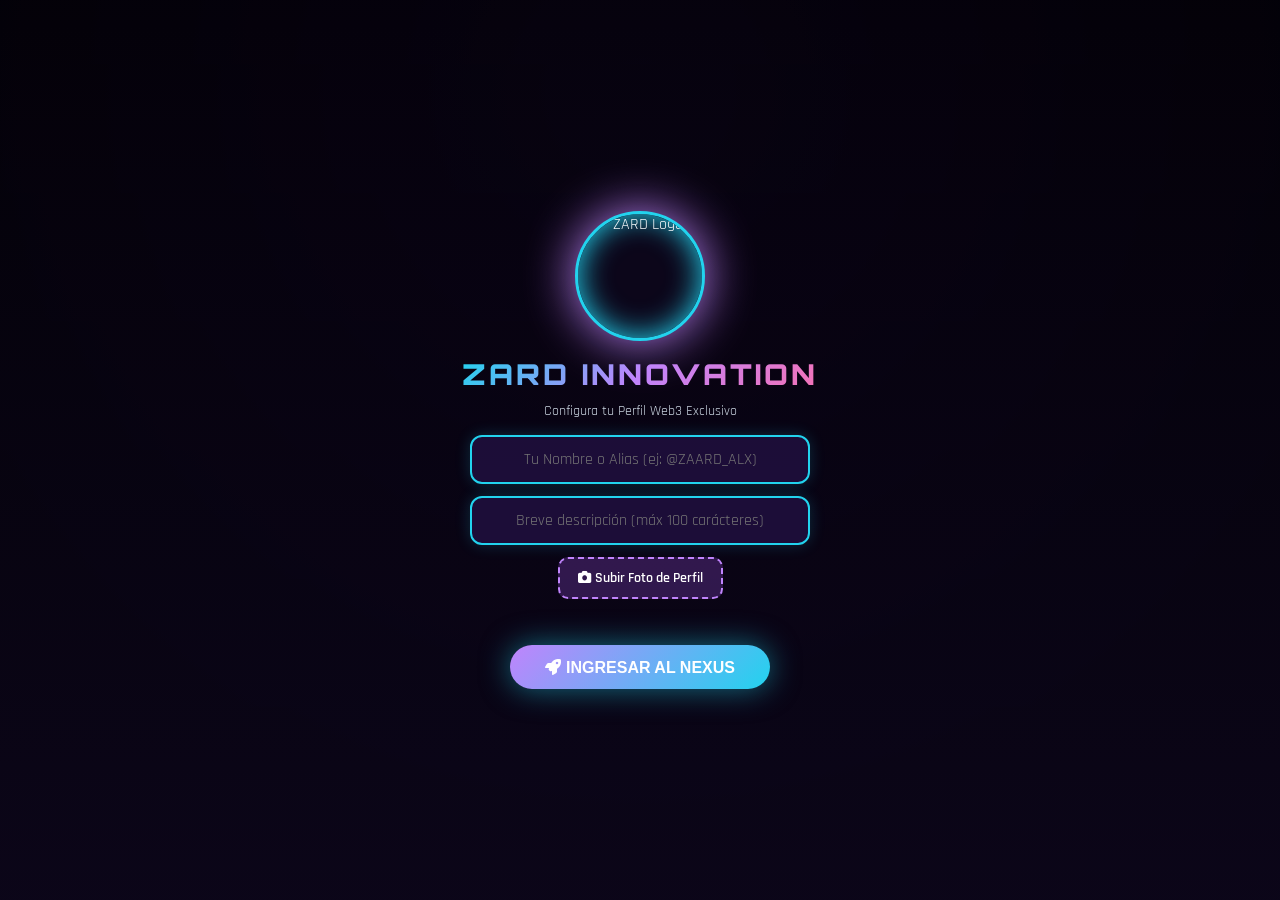
==== commit 61ea1b45: "Refactor WOW effect styles and comments Updated styles and comments for the WOW effect and welcome s" ====
--- a/wallet.html
+++ b/wallet.html
@@ -43,10 +43,11 @@
             background-image: radial-gradient(circle at 50% 10%, #2e1065 0%, var(--bg-deep) 75%);
         }
 
-        /* EFECTO WOW / TRANSICIÓN DE CHISPAS Y RAYOS MORADOS */
+        /* EFECTO WOW / TRANSICIÓN CON FONDO LUMINOSO PARA IMÁGENES TRANSPARENTES */
         #wow-transition-overlay {
             position: fixed; top: 0; left: 0; width: 100%; height: 100%;
-            background: rgba(5, 2, 10, 0.96); z-index: 999999;
+            background: radial-gradient(circle at center, rgba(46, 16, 101, 0.85) 0%, rgba(5, 2, 10, 0.95) 80%);
+            z-index: 999999;
             display: flex; flex-direction: column; justify-content: center; align-items: center;
             opacity: 0; visibility: hidden; pointer-events: none;
             transition: opacity 0.4s ease;
@@ -55,21 +56,21 @@
             opacity: 1; visibility: visible; pointer-events: auto;
         }
         .wow-img-container {
-            position: relative; width: 180px; height: 180px; border-radius: 50%;
+            position: relative; width: 190px; height: 190px; border-radius: 50%;
             display: flex; justify-content: center; align-items: center;
             animation: wowExplosion 1.5s cubic-bezier(0.1, 0.9, 0.2, 1) forwards;
+            background: radial-gradient(circle, rgba(192, 132, 252, 0.25) 0%, transparent 70%);
         }
         .wow-img-container img {
-            width: 150px; height: 150px; border-radius: 50%; object-fit: cover;
-            border: 4px solid var(--neon-blue);
-            box-shadow: 0 0 50px var(--neon-purple), 0 0 100px var(--neon-blue), inset 0 0 30px var(--neon-pink);
+            width: 155px; height: 155px; object-fit: contain;
+            filter: drop-shadow(0 0 25px var(--neon-purple)) drop-shadow(0 0 45px var(--neon-blue));
             animation: pulseGlow 0.75s infinite alternate;
         }
         /* Anillo de chispas y rayos eléctricos morados rotatorios */
         .wow-img-container::before {
-            content: ''; position: absolute; top: -15px; left: -15px; right: -15px; bottom: -15px;
+            content: ''; position: absolute; top: -10px; left: -10px; right: -10px; bottom: -10px;
             border-radius: 50%; border: 3px dashed var(--neon-purple);
-            box-shadow: 0 0 30px var(--neon-pink), 0 0 60px var(--neon-blue);
+            box-shadow: 0 0 35px var(--neon-pink), 0 0 65px var(--neon-blue), inset 0 0 25px var(--neon-purple);
             animation: rotateLightning 1.5s linear infinite;
         }
         .wow-text {
@@ -82,9 +83,9 @@
 
         @keyframes wowExplosion {
             0% { transform: scale(0.2) rotate(-90deg); filter: brightness(3); opacity: 0; }
-            30% { transform: scale(1.2) rotate(10deg); filter: brightness(1.5); opacity: 1; }
+            30% { transform: scale(1.25) rotate(10deg); filter: brightness(1.5); opacity: 1; }
             70% { transform: scale(1) rotate(0deg); filter: brightness(1); opacity: 1; }
-            100% { transform: scale(0.5) rotate(45deg); opacity: 0; }
+            100% { transform: scale(0.4) rotate(45deg); opacity: 0; }
         }
         @keyframes rotateLightning {
             0% { transform: rotate(0deg); border-color: var(--neon-purple); }
@@ -92,8 +93,8 @@
             100% { transform: rotate(360deg); border-color: var(--neon-purple); }
         }
         @keyframes pulseGlow {
-            0% { transform: scale(0.95); box-shadow: 0 0 30px var(--neon-purple); }
-            100% { transform: scale(1.08); box-shadow: 0 0 70px var(--neon-blue), 0 0 40px var(--neon-pink); }
+            0% { transform: scale(0.95); filter: drop-shadow(0 0 20px var(--neon-purple)); }
+            100% { transform: scale(1.08); filter: drop-shadow(0 0 40px var(--neon-blue)) drop-shadow(0 0 20px var(--neon-pink)); }
         }
         @keyframes textZoom {
             0% { transform: translateY(30px); opacity: 0; }
@@ -102,10 +103,13 @@
             100% { transform: translateY(-20px); opacity: 0; }
         }
 
-        /* BIENVENIDA & PERFIL */
+        /* PANTALLA DE BIENVENIDA CON FONDO ÉPICO PERSONALIZADO */
         #welcome-screen {
             position: fixed; top: 0; left: 0; width: 100%; height: 100%;
-            background: #030107; display: flex; flex-direction: column; justify-content: center; align-items: center;
+            background: linear-gradient(rgba(3, 1, 7, 0.92), rgba(12, 6, 26, 0.95)), 
+                        url('https://photos.pinksale.finance/file/pinksale-logo-upload/1790375348672-4de629a77b910ca4b3f245dda1b233f0.png');
+            background-size: cover; background-position: center;
+            display: flex; flex-direction: column; justify-content: center; align-items: center;
             z-index: 99999; transition: opacity 0.4s ease, visibility 0.4s ease; padding: 20px; text-align: center;
         }
         #welcome-screen.fade-out { opacity: 0; visibility: hidden; pointer-events: none; }
@@ -251,7 +255,7 @@
 </head>
 <body dir="ltr">
 
-    <!-- CAPA DE EFECTO WOW / TRANSICIÓN VISUAL -->
+    <!-- CAPA DE EFECTO WOW / CON FONDO LUMINOSO PARA TRANSPARENCIA -->
     <div id="wow-transition-overlay">
         <div class="wow-img-container">
             <img id="wowOverlayImg" src="" alt="ZAARD WOW Effect">
@@ -259,7 +263,7 @@
         <div class="wow-text" id="wowOverlayText">NEXUS POWER ⚡</div>
     </div>
 
-    <!-- BIENVENIDA & PERFIL -->
+    <!-- PANTALLA DE BIENVENIDA CON FONDO ÉPICO -->
     <div id="welcome-screen">
         <img src="https://photos.pinksale.finance/file/pinksale-logo-upload/1789411086014-7b67968ed9538e215f1948583ee37c7c.png" alt="ZARD Logo" class="welcome-logo">
         <div class="welcome-title">ZARD INNOVATION</div>
@@ -603,7 +607,7 @@
         let mediaBase64Temp = '';
         let mediaTypeTemp = '';
 
-        // Lista de tus 5 imágenes oficiales para rotar en el efecto WOW
+        // Lista de tus 5 imágenes oficiales con transparencia
         const wowImages = [
             "https://photos.pinksale.finance/file/pinksale-logo-upload/1790285851823-4955b8f5511ea8235af22dfb82371c91.png",
             "https://photos.pinksale.finance/file/pinksale-logo-upload/1790286307495-7850b9884619f2e0ccb7358994c11b42.png",
@@ -612,7 +616,7 @@
             "https://photos.pinksale.finance/file/pinksale-logo-upload/1793917735714-d84b28c0d04f3063f454cbc1d8a062fb.png"
         ];
 
-        // Diccionario de Traducciones Reales
+        // Diccionario de Traducciones
         const translations = {
             es: {
                 welcomeSub: "Configura tu Perfil Web3 Exclusivo",
@@ -772,25 +776,21 @@
             obtenerMonedasTendencia();
         };
 
-        // FUNCIÓN CLAVE: LANZA EL EFECTO WOW DE 1.5 SEGUNDOS Y LUEGO CAMBIA DE PESTAÑA
+        // LANZA EL EFECTO WOW DE 1.5 SEGUNDOS CON IMAGEN TRANSPARENTE Y LUEGO CAMBIA DE PESTAÑA
         function triggerWowEffectAndSwitch(evt, tabId, labelText) {
             const overlay = document.getElementById('wow-transition-overlay');
             const overlayImg = document.getElementById('wowOverlayImg');
             const overlayText = document.getElementById('wowOverlayText');
 
-            // Seleccionar una imagen aleatoria de tus 5 enlaces
             const randomImg = wowImages[Math.floor(Math.random() * wowImages.length)];
             overlayImg.src = randomImg;
             overlayText.innerText = "ZAARD " + labelText.toUpperCase();
 
-            // Activar animación super wow
             overlay.classList.add('active');
 
-            // Exactamente 1.5 segundos después, se oculta y cambia la pestaña
             setTimeout(() => {
                 overlay.classList.remove('active');
                 
-                // Cambiar pestaña internamente
                 document.querySelectorAll('.tab-content').forEach(c => c.classList.remove('active'));
                 document.querySelectorAll('.tab-btn').forEach(b => b.classList.remove('active'));
                 document.getElementById(tabId).classList.add('active');
@@ -798,7 +798,6 @@
             }, 1500);
         }
 
-        // EFECTO WOW PARA ENLACES EXTERNOS (ZAARD FINANCE Y TRACKER)
         function triggerWowEffectLink(evt, targetUrl) {
             evt.preventDefault();
             const overlay = document.getElementById('wow-transition-overlay');
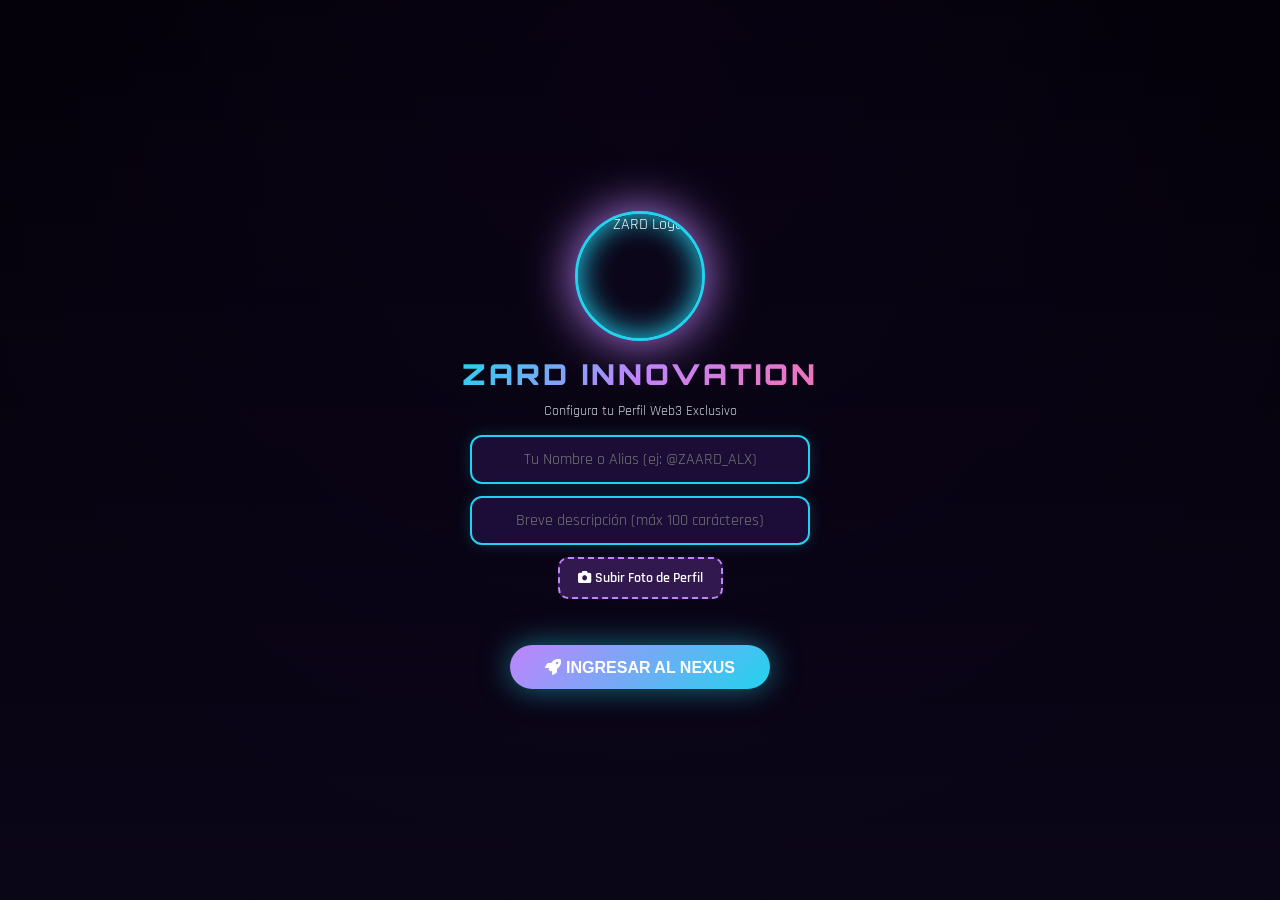
==== commit feaa4b2d: "Enhance WOW effect with improved visuals and text" ====
--- a/wallet.html
+++ b/wallet.html
@@ -43,58 +43,60 @@
             background-image: radial-gradient(circle at 50% 10%, #2e1065 0%, var(--bg-deep) 75%);
         }
 
-        /* EFECTO WOW / TRANSICIÓN CON FONDO LUMINOSO PARA IMÁGENES TRANSPARENTES */
+        /* EFECTO WOW / TRANSICIÓN ULTRA VISIBLE Y POTENTE */
         #wow-transition-overlay {
-            position: fixed; top: 0; left: 0; width: 100%; height: 100%;
-            background: radial-gradient(circle at center, rgba(46, 16, 101, 0.85) 0%, rgba(5, 2, 10, 0.95) 80%);
+            position: fixed; top: 0; left: 0; width: 100vw; height: 100vh;
+            background: radial-gradient(circle at center, rgba(55, 15, 115, 0.92) 0%, rgba(3, 1, 7, 0.98) 85%);
             z-index: 999999;
             display: flex; flex-direction: column; justify-content: center; align-items: center;
             opacity: 0; visibility: hidden; pointer-events: none;
-            transition: opacity 0.4s ease;
+            transition: opacity 0.3s ease;
         }
         #wow-transition-overlay.active {
             opacity: 1; visibility: visible; pointer-events: auto;
         }
         .wow-img-container {
-            position: relative; width: 190px; height: 190px; border-radius: 50%;
+            position: relative; width: 220px; height: 220px; border-radius: 50%;
             display: flex; justify-content: center; align-items: center;
             animation: wowExplosion 1.5s cubic-bezier(0.1, 0.9, 0.2, 1) forwards;
-            background: radial-gradient(circle, rgba(192, 132, 252, 0.25) 0%, transparent 70%);
+            background: radial-gradient(circle, rgba(192, 132, 252, 0.4) 0%, transparent 70%);
+            box-shadow: 0 0 80px rgba(192, 132, 252, 0.6);
         }
         .wow-img-container img {
-            width: 155px; height: 155px; object-fit: contain;
-            filter: drop-shadow(0 0 25px var(--neon-purple)) drop-shadow(0 0 45px var(--neon-blue));
-            animation: pulseGlow 0.75s infinite alternate;
-        }
-        /* Anillo de chispas y rayos eléctricos morados rotatorios */
+            width: 170px; height: 170px; object-fit: contain; z-index: 2;
+            filter: drop-shadow(0 0 30px var(--neon-purple)) drop-shadow(0 0 60px var(--neon-blue));
+            animation: pulseGlow 0.6s infinite alternate;
+        }
+        /* Anillo de rayos y chispas eléctricas moradas */
         .wow-img-container::before {
-            content: ''; position: absolute; top: -10px; left: -10px; right: -10px; bottom: -10px;
-            border-radius: 50%; border: 3px dashed var(--neon-purple);
-            box-shadow: 0 0 35px var(--neon-pink), 0 0 65px var(--neon-blue), inset 0 0 25px var(--neon-purple);
+            content: ''; position: absolute; top: -15px; left: -15px; right: -15px; bottom: -15px;
+            border-radius: 50%; border: 4px dashed var(--neon-purple);
+            box-shadow: 0 0 40px var(--neon-pink), 0 0 80px var(--neon-blue), inset 0 0 30px var(--neon-purple);
             animation: rotateLightning 1.5s linear infinite;
         }
         .wow-text {
-            margin-top: 25px; font-family: 'Orbitron', sans-serif; font-size: 1.5rem; font-weight: 900;
+            margin-top: 30px; font-family: 'Orbitron', sans-serif; font-size: 1.6rem; font-weight: 900;
             background: linear-gradient(135deg, var(--neon-blue), var(--neon-purple), var(--neon-pink));
             -webkit-background-clip: text; -webkit-text-fill-color: transparent;
-            text-shadow: 0 0 25px rgba(192, 132, 252, 0.8); letter-spacing: 2px;
+            text-shadow: 0 0 30px rgba(192, 132, 252, 0.9); letter-spacing: 3px;
             animation: textZoom 1.5s ease forwards;
+            text-align: center;
         }
 
         @keyframes wowExplosion {
-            0% { transform: scale(0.2) rotate(-90deg); filter: brightness(3); opacity: 0; }
-            30% { transform: scale(1.25) rotate(10deg); filter: brightness(1.5); opacity: 1; }
-            70% { transform: scale(1) rotate(0deg); filter: brightness(1); opacity: 1; }
+            0% { transform: scale(0.2) rotate(-90deg); opacity: 0; }
+            30% { transform: scale(1.15) rotate(10deg); opacity: 1; }
+            70% { transform: scale(1) rotate(0deg); opacity: 1; }
             100% { transform: scale(0.4) rotate(45deg); opacity: 0; }
         }
         @keyframes rotateLightning {
             0% { transform: rotate(0deg); border-color: var(--neon-purple); }
-            50% { border-color: var(--neon-blue); box-shadow: 0 0 50px var(--neon-pink); }
+            50% { border-color: var(--neon-blue); box-shadow: 0 0 60px var(--neon-pink); }
             100% { transform: rotate(360deg); border-color: var(--neon-purple); }
         }
         @keyframes pulseGlow {
-            0% { transform: scale(0.95); filter: drop-shadow(0 0 20px var(--neon-purple)); }
-            100% { transform: scale(1.08); filter: drop-shadow(0 0 40px var(--neon-blue)) drop-shadow(0 0 20px var(--neon-pink)); }
+            0% { transform: scale(0.95); filter: drop-shadow(0 0 25px var(--neon-purple)); }
+            100% { transform: scale(1.1); filter: drop-shadow(0 0 50px var(--neon-blue)) drop-shadow(0 0 30px var(--neon-pink)); }
         }
         @keyframes textZoom {
             0% { transform: translateY(30px); opacity: 0; }
@@ -103,10 +105,10 @@
             100% { transform: translateY(-20px); opacity: 0; }
         }
 
-        /* PANTALLA DE BIENVENIDA CON FONDO ÉPICO PERSONALIZADO */
+        /* PANTALLA DE BIENVENIDA CON FONDO ÉPICO */
         #welcome-screen {
             position: fixed; top: 0; left: 0; width: 100%; height: 100%;
-            background: linear-gradient(rgba(3, 1, 7, 0.92), rgba(12, 6, 26, 0.95)), 
+            background: linear-gradient(rgba(3, 1, 7, 0.88), rgba(12, 6, 26, 0.92)), 
                         url('https://photos.pinksale.finance/file/pinksale-logo-upload/1790375348672-4de629a77b910ca4b3f245dda1b233f0.png');
             background-size: cover; background-position: center;
             display: flex; flex-direction: column; justify-content: center; align-items: center;
@@ -255,12 +257,12 @@
 </head>
 <body dir="ltr">
 
-    <!-- CAPA DE EFECTO WOW / CON FONDO LUMINOSO PARA TRANSPARENCIA -->
+    <!-- CAPA DE EFECTO WOW CON ILUMINACIÓN Y TRANSPARENCIA PERFECTAS -->
     <div id="wow-transition-overlay">
         <div class="wow-img-container">
             <img id="wowOverlayImg" src="" alt="ZAARD WOW Effect">
         </div>
-        <div class="wow-text" id="wowOverlayText">NEXUS POWER ⚡</div>
+        <div class="wow-text" id="wowOverlayText">ZAARD INNOVATION ⚡</div>
     </div>
 
     <!-- PANTALLA DE BIENVENIDA CON FONDO ÉPICO -->
@@ -607,7 +609,7 @@
         let mediaBase64Temp = '';
         let mediaTypeTemp = '';
 
-        // Lista de tus 5 imágenes oficiales con transparencia
+        // Tus 5 imágenes oficiales con transparencia
         const wowImages = [
             "https://photos.pinksale.finance/file/pinksale-logo-upload/1790285851823-4955b8f5511ea8235af22dfb82371c91.png",
             "https://photos.pinksale.finance/file/pinksale-logo-upload/1790286307495-7850b9884619f2e0ccb7358994c11b42.png",
@@ -776,7 +778,7 @@
             obtenerMonedasTendencia();
         };
 
-        // LANZA EL EFECTO WOW DE 1.5 SEGUNDOS CON IMAGEN TRANSPARENTE Y LUEGO CAMBIA DE PESTAÑA
+        // EFECTO WOW MEJORADO CON IMAGEN TRANSPARENTE ILUMINADA
         function triggerWowEffectAndSwitch(evt, tabId, labelText) {
             const overlay = document.getElementById('wow-transition-overlay');
             const overlayImg = document.getElementById('wowOverlayImg');
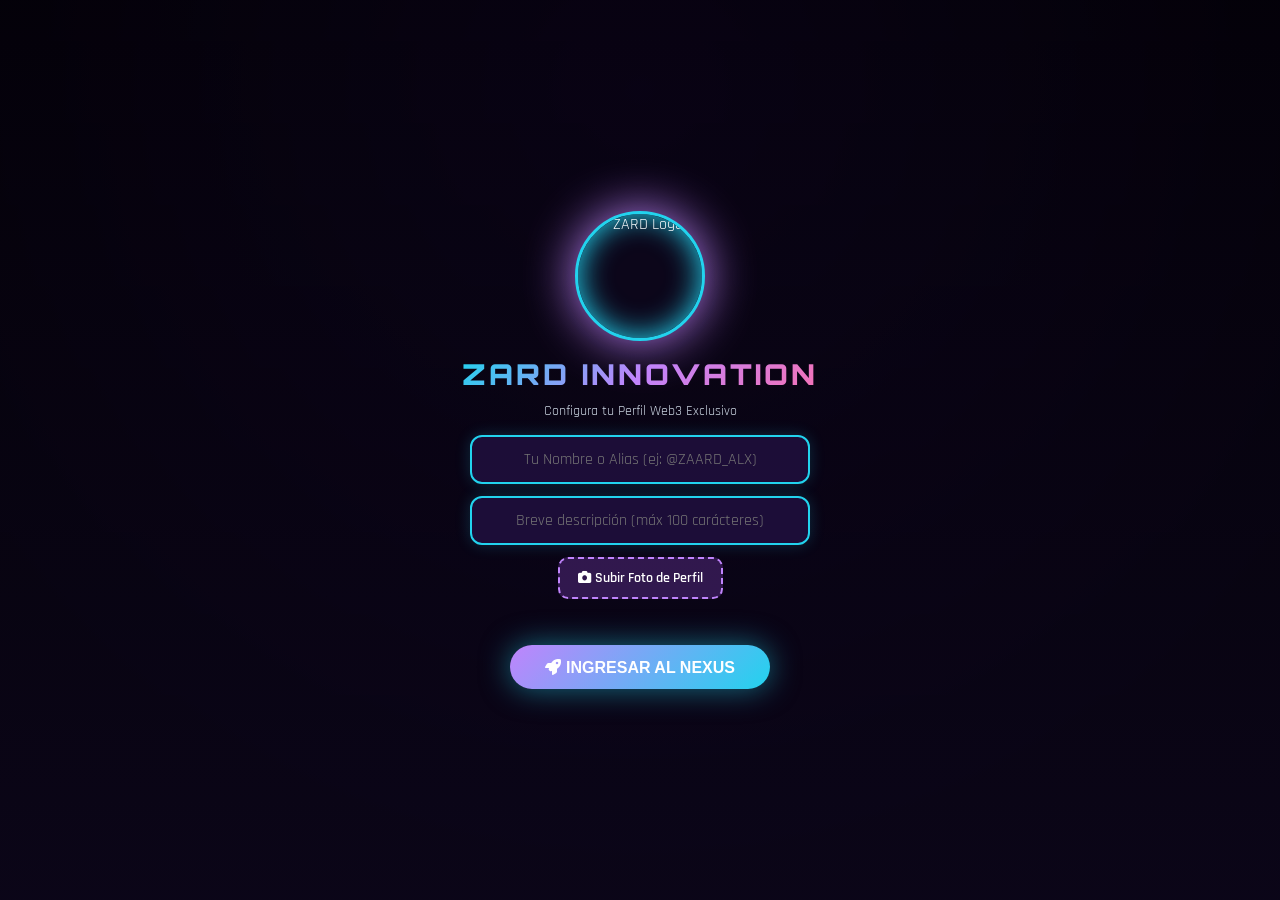
==== commit 1bc93f17: "Refactor wallet.html for iframe updates and layout Updated iframe elements and improved layout for v" ====
--- a/wallet.html
+++ b/wallet.html
@@ -43,68 +43,6 @@
             background-image: radial-gradient(circle at 50% 10%, #2e1065 0%, var(--bg-deep) 75%);
         }
 
-        /* EFECTO WOW / TRANSICIÓN ULTRA VISIBLE Y POTENTE */
-        #wow-transition-overlay {
-            position: fixed; top: 0; left: 0; width: 100vw; height: 100vh;
-            background: radial-gradient(circle at center, rgba(55, 15, 115, 0.92) 0%, rgba(3, 1, 7, 0.98) 85%);
-            z-index: 999999;
-            display: flex; flex-direction: column; justify-content: center; align-items: center;
-            opacity: 0; visibility: hidden; pointer-events: none;
-            transition: opacity 0.3s ease;
-        }
-        #wow-transition-overlay.active {
-            opacity: 1; visibility: visible; pointer-events: auto;
-        }
-        .wow-img-container {
-            position: relative; width: 220px; height: 220px; border-radius: 50%;
-            display: flex; justify-content: center; align-items: center;
-            animation: wowExplosion 1.5s cubic-bezier(0.1, 0.9, 0.2, 1) forwards;
-            background: radial-gradient(circle, rgba(192, 132, 252, 0.4) 0%, transparent 70%);
-            box-shadow: 0 0 80px rgba(192, 132, 252, 0.6);
-        }
-        .wow-img-container img {
-            width: 170px; height: 170px; object-fit: contain; z-index: 2;
-            filter: drop-shadow(0 0 30px var(--neon-purple)) drop-shadow(0 0 60px var(--neon-blue));
-            animation: pulseGlow 0.6s infinite alternate;
-        }
-        /* Anillo de rayos y chispas eléctricas moradas */
-        .wow-img-container::before {
-            content: ''; position: absolute; top: -15px; left: -15px; right: -15px; bottom: -15px;
-            border-radius: 50%; border: 4px dashed var(--neon-purple);
-            box-shadow: 0 0 40px var(--neon-pink), 0 0 80px var(--neon-blue), inset 0 0 30px var(--neon-purple);
-            animation: rotateLightning 1.5s linear infinite;
-        }
-        .wow-text {
-            margin-top: 30px; font-family: 'Orbitron', sans-serif; font-size: 1.6rem; font-weight: 900;
-            background: linear-gradient(135deg, var(--neon-blue), var(--neon-purple), var(--neon-pink));
-            -webkit-background-clip: text; -webkit-text-fill-color: transparent;
-            text-shadow: 0 0 30px rgba(192, 132, 252, 0.9); letter-spacing: 3px;
-            animation: textZoom 1.5s ease forwards;
-            text-align: center;
-        }
-
-        @keyframes wowExplosion {
-            0% { transform: scale(0.2) rotate(-90deg); opacity: 0; }
-            30% { transform: scale(1.15) rotate(10deg); opacity: 1; }
-            70% { transform: scale(1) rotate(0deg); opacity: 1; }
-            100% { transform: scale(0.4) rotate(45deg); opacity: 0; }
-        }
-        @keyframes rotateLightning {
-            0% { transform: rotate(0deg); border-color: var(--neon-purple); }
-            50% { border-color: var(--neon-blue); box-shadow: 0 0 60px var(--neon-pink); }
-            100% { transform: rotate(360deg); border-color: var(--neon-purple); }
-        }
-        @keyframes pulseGlow {
-            0% { transform: scale(0.95); filter: drop-shadow(0 0 25px var(--neon-purple)); }
-            100% { transform: scale(1.1); filter: drop-shadow(0 0 50px var(--neon-blue)) drop-shadow(0 0 30px var(--neon-pink)); }
-        }
-        @keyframes textZoom {
-            0% { transform: translateY(30px); opacity: 0; }
-            30% { transform: translateY(0); opacity: 1; }
-            70% { opacity: 1; }
-            100% { transform: translateY(-20px); opacity: 0; }
-        }
-
         /* PANTALLA DE BIENVENIDA CON FONDO ÉPICO */
         #welcome-screen {
             position: fixed; top: 0; left: 0; width: 100%; height: 100%;
@@ -189,9 +127,9 @@
             box-shadow: 0 0 25px rgba(34, 211, 238, 0.5); font-weight: 900;
         }
 
-        .tab-content { display: none; animation: fadeIn 0.4s ease; }
+        .tab-content { display: none; animation: fadeIn 0.3s ease; }
         .tab-content.active { display: block; }
-        @keyframes fadeIn { from { opacity: 0; transform: translateY(8px); } to { opacity: 1; transform: translateY(0); } }
+        @keyframes fadeIn { from { opacity: 0; transform: translateY(5px); } to { opacity: 1; transform: translateY(0); } }
 
         /* TARJETAS Y COMPONENTES */
         .card-grid { display: grid; grid-template-columns: repeat(auto-fit, minmax(320px, 1fr)); gap: 20px; }
@@ -256,14 +194,6 @@
     </style>
 </head>
 <body dir="ltr">
-
-    <!-- CAPA DE EFECTO WOW CON ILUMINACIÓN Y TRANSPARENCIA PERFECTAS -->
-    <div id="wow-transition-overlay">
-        <div class="wow-img-container">
-            <img id="wowOverlayImg" src="" alt="ZAARD WOW Effect">
-        </div>
-        <div class="wow-text" id="wowOverlayText">ZAARD INNOVATION ⚡</div>
-    </div>
 
     <!-- PANTALLA DE BIENVENIDA CON FONDO ÉPICO -->
     <div id="welcome-screen">
@@ -321,15 +251,15 @@
             </div>
         </header>
 
-        <!-- NAVEGACIÓN PESTAÑAS (Con disparador de Efecto WOW) -->
+        <!-- NAVEGACIÓN PESTAÑAS -->
         <div class="tabs-nav">
-            <button type="button" class="tab-btn active" onclick="triggerWowEffectAndSwitch(event, 'tab-square', 'Square Space')"><i class="fa-solid fa-comments"></i> <span data-i18n="tabSquare">Square</span></button>
-            <button type="button" class="tab-btn" onclick="triggerWowEffectAndSwitch(event, 'tab-muro', 'Live Tracking')"><i class="fa-solid fa-chart-pie"></i> <span data-i18n="tabMuro">Muro & Rastreo</span></button>
-            <a href="https://figueredo56.github.io/index.html/?img=zaard" target="_blank" class="tab-link" onclick="triggerWowEffectLink(event, this.href)"><i class="fa-solid fa-shield-halved"></i> ZAARD FINANCE</a>
-            <a href="https://figueredo56.github.io/zaard-tracker/" target="_blank" class="tab-link" onclick="triggerWowEffectLink(event, this.href)"><i class="fa-solid fa-chart-line"></i> <span data-i18n="tabTracker">Tracker & Velas</span></a>
-            <button type="button" class="tab-btn" onclick="triggerWowEffectAndSwitch(event, 'tab-coins', 'Tokens Ecosystem')"><i class="fa-solid fa-coins"></i> <span data-i18n="tabCoins">Monedas & Tokens</span></button>
-            <button type="button" class="tab-btn" onclick="triggerWowEffectAndSwitch(event, 'tab-balance', 'Vault & Balance')"><i class="fa-solid fa-wallet"></i> <span data-i18n="tabBalance">Mi Balance</span></button>
-            <button type="button" class="tab-btn" onclick="triggerWowEffectAndSwitch(event, 'tab-browser', 'Web3 Browser')"><i class="fa-solid fa-globe"></i> <span data-i18n="tabBrowser">Buscador Web3</span></button>
+            <button type="button" class="tab-btn active" onclick="cambiarPestana(event, 'tab-square')"><i class="fa-solid fa-comments"></i> <span data-i18n="tabSquare">Square</span></button>
+            <button type="button" class="tab-btn" onclick="cambiarPestana(event, 'tab-muro')"><i class="fa-solid fa-chart-pie"></i> <span data-i18n="tabMuro">Muro & Rastreo</span></button>
+            <a href="https://figueredo56.github.io/index.html/?img=zaard" target="_blank" class="tab-link"><i class="fa-solid fa-shield-halved"></i> ZAARD FINANCE</a>
+            <a href="https://figueredo56.github.io/zaard-tracker/" target="_blank" class="tab-link"><i class="fa-solid fa-chart-line"></i> <span data-i18n="tabTracker">Tracker & Velas</span></a>
+            <button type="button" class="tab-btn" onclick="cambiarPestana(event, 'tab-coins')"><i class="fa-solid fa-coins"></i> <span data-i18n="tabCoins">Monedas & Tokens</span></button>
+            <button type="button" class="tab-btn" onclick="cambiarPestana(event, 'tab-balance')"><i class="fa-solid fa-wallet"></i> <span data-i18n="tabBalance">Mi Balance</span></button>
+            <button type="button" class="tab-btn" onclick="cambiarPestana(event, 'tab-browser')"><i class="fa-solid fa-globe"></i> <span data-i18n="tabBrowser">Buscador Web3</span></button>
         </div>
 
         <!-- ======================================================= -->
@@ -373,15 +303,18 @@
                 <div style="display: grid; grid-template-columns: repeat(auto-fit, minmax(340px, 1fr)); gap: 25px; margin-bottom: 30px;">
                     <!-- ZARD -->
                     <div style="background: rgba(20, 10, 40, 0.95); border: 2px solid rgba(52, 211, 153, 0.5); border-radius: 16px; padding: 20px; box-shadow: 0 0 25px rgba(52,211,153,0.15);">
-                        <div style="display: flex; align-items: center; gap: 12px; margin-bottom: 15px;">
-                            <img src="https://photos.pinksale.finance/file/pinksale-logo-upload/1791940828941-906fd2a3d85625f79d066e5b033f6011.png" alt="ZARD" style="width: 48px; height: 48px; border-radius: 50%; object-fit: cover; border: 2px solid #34d399; box-shadow: 0 0 15px rgba(52,211,153,0.6);">
-                            <div>
-                                <h3 style="font-family: 'Orbitron', sans-serif; color: #34d399; font-size: 1.15em; margin: 0;">ZARD / BNB</h3>
-                                <span style="font-size: 0.72em; color: #cbd5e1; word-break: break-all;">CA: 0xE287...3fB</span>
+                        <div style="display: flex; align-items: center; justify-content: space-between; margin-bottom: 15px;">
+                            <div style="display: flex; align-items: center; gap: 12px;">
+                                <img src="https://photos.pinksale.finance/file/pinksale-logo-upload/1791940828941-906fd2a3d85625f79d066e5b033f6011.png" alt="ZARD" style="width: 48px; height: 48px; border-radius: 50%; object-fit: cover; border: 2px solid #34d399; box-shadow: 0 0 15px rgba(52,211,153,0.6);">
+                                <div>
+                                    <h3 style="font-family: 'Orbitron', sans-serif; color: #34d399; font-size: 1.15em; margin: 0;">ZARD / BNB</h3>
+                                    <span style="font-size: 0.72em; color: #cbd5e1; word-break: break-all;">CA: 0xE287...3fB</span>
+                                </div>
                             </div>
+                            <button type="button" onclick="recargarIframe('iframeZard')" style="background:rgba(52,211,153,0.2); border:1px solid #34d399; color:#34d399; padding:4px 8px; border-radius:6px; cursor:pointer; font-size:0.75rem;"><i class="fa-solid fa-rotate"></i></button>
                         </div>
                         <div style="width: 100%; height: 420px; border-radius: 12px; overflow: hidden; border: 1px solid rgba(255, 255, 255, 0.1); background: #000; margin-bottom: 15px;">
-                            <iframe src="https://dexscreener.com/bsc/0xE2879d1172215E728472D7827586bd2796aFA3fB?embed=1&theme=dark" style="width: 100%; height: 100%; border: none;" title="ZARD"></iframe>
+                            <iframe id="iframeZard" src="https://dexscreener.com/bsc/0xE2879d1172215E728472D7827586bd2796aFA3fB?embed=1&theme=dark&trades=0" style="width: 100%; height: 100%; border: none;" title="ZARD"></iframe>
                         </div>
                         <div style="background: rgba(15, 23, 42, 0.85); border: 1px solid rgba(52, 211, 153, 0.3); border-radius: 10px; padding: 12px; text-align: center;">
                             <a href="https://pancakeswap.finance/swap?outputCurrency=0xE2879d1172215E728472D7827586bd2796aFA3fB" target="_blank" style="display: block; width: 100%; background: rgba(52, 211, 153, 0.2); border: 1px solid rgba(52, 211, 153, 0.6); color: #34d399; padding: 10px; border-radius: 8px; text-decoration: none; font-size: 0.85em; font-weight: bold;" data-i18n="buyPancake">Comprar en PancakeSwap ↗</a>
@@ -389,15 +322,18 @@
                     </div>
                     <!-- PANGA -->
                     <div style="background: rgba(20, 10, 40, 0.95); border: 2px solid rgba(245, 158, 11, 0.5); border-radius: 16px; padding: 20px; box-shadow: 0 0 25px rgba(245,158,11,0.15);">
-                        <div style="display: flex; align-items: center; gap: 12px; margin-bottom: 15px;">
-                            <img src="https://photos.pinksale.finance/file/pinksale-logo-upload/1790484633328-559fdd3c13098c92f8a665ac39a838c2.png" alt="PANGA" style="width: 48px; height: 48px; border-radius: 50%; object-fit: cover; border: 2px solid #f59e0b; box-shadow: 0 0 15px rgba(245,158,11,0.6);">
-                            <div>
-                                <h3 style="font-family: 'Orbitron', sans-serif; color: #f59e0b; font-size: 1.15em; margin: 0;">PANGA / BNB</h3>
-                                <span style="font-size: 0.72em; color: #cbd5e1; word-break: break-all;">CA: 0x4a6c...366e</span>
+                        <div style="display: flex; align-items: center; justify-content: space-between; margin-bottom: 15px;">
+                            <div style="display: flex; align-items: center; gap: 12px;">
+                                <img src="https://photos.pinksale.finance/file/pinksale-logo-upload/1790484633328-559fdd3c13098c92f8a665ac39a838c2.png" alt="PANGA" style="width: 48px; height: 48px; border-radius: 50%; object-fit: cover; border: 2px solid #f59e0b; box-shadow: 0 0 15px rgba(245,158,11,0.6);">
+                                <div>
+                                    <h3 style="font-family: 'Orbitron', sans-serif; color: #f59e0b; font-size: 1.15em; margin: 0;">PANGA / BNB</h3>
+                                    <span style="font-size: 0.72em; color: #cbd5e1; word-break: break-all;">CA: 0x4a6c...366e</span>
+                                </div>
                             </div>
+                            <button type="button" onclick="recargarIframe('iframePanga')" style="background:rgba(245,158,11,0.2); border:1px solid #f59e0b; color:#f59e0b; padding:4px 8px; border-radius:6px; cursor:pointer; font-size:0.75rem;"><i class="fa-solid fa-rotate"></i></button>
                         </div>
                         <div style="width: 100%; height: 420px; border-radius: 12px; overflow: hidden; border: 1px solid rgba(255, 255, 255, 0.1); background: #000; margin-bottom: 15px;">
-                            <iframe src="https://dexscreener.com/bsc/0x4a6c3ea9e7132ad217c31f8252119f08c801366e?embed=1&theme=dark" style="width: 100%; height: 100%; border: none;" title="PANGA"></iframe>
+                            <iframe id="iframePanga" src="https://dexscreener.com/bsc/0x4a6c3ea9e7132ad217c31f8252119f08c801366e?embed=1&theme=dark&trades=0" style="width: 100%; height: 100%; border: none;" title="PANGA"></iframe>
                         </div>
                         <div style="background: rgba(15, 23, 42, 0.85); border: 1px solid rgba(245, 158, 11, 0.3); border-radius: 10px; padding: 12px; text-align: center;">
                             <a href="https://pancakeswap.finance/swap?outputCurrency=0x4a6c3ea9e7132ad217c31f8252119f08c801366e" target="_blank" style="display: block; width: 100%; background: rgba(245, 158, 11, 0.2); border: 1px solid rgba(245, 158, 11, 0.6); color: #f59e0b; padding: 10px; border-radius: 8px; text-decoration: none; font-size: 0.85em; font-weight: bold;" data-i18n="buyPancake">Comprar en PancakeSwap ↗</a>
@@ -405,15 +341,18 @@
                     </div>
                     <!-- ZARED -->
                     <div style="background: rgba(25, 10, 40, 0.95); border: 2px solid rgba(244, 114, 182, 0.6); border-radius: 16px; padding: 20px; box-shadow: 0 0 30px rgba(244,114,182,0.2);">
-                        <div style="display: flex; align-items: center; gap: 12px; margin-bottom: 15px;">
-                            <img src="https://photos.pinksale.finance/file/pinksale-logo-upload/1794605349763-3b36fe22e2048e05bbf50f8bdf231392.png" alt="ZARED" style="width: 48px; height: 48px; border-radius: 50%; object-fit: cover; border: 2px solid #f472b6; box-shadow: 0 0 15px rgba(244,114,182,0.7);">
-                            <div>
-                                <h3 style="font-family: 'Orbitron', sans-serif; color: #f472b6; font-size: 1.15em; margin: 0;">ZARED / BNB</h3>
-                                <span style="font-size: 0.72em; color: #cbd5e1; word-break: break-all;">CA: 0xfc2a...690e</span>
+                        <div style="display: flex; align-items: center; justify-content: space-between; margin-bottom: 15px;">
+                            <div style="display: flex; align-items: center; gap: 12px;">
+                                <img src="https://photos.pinksale.finance/file/pinksale-logo-upload/1794605349763-3b36fe22e2048e05bbf50f8bdf231392.png" alt="ZARED" style="width: 48px; height: 48px; border-radius: 50%; object-fit: cover; border: 2px solid #f472b6; box-shadow: 0 0 15px rgba(244,114,182,0.7);">
+                                <div>
+                                    <h3 style="font-family: 'Orbitron', sans-serif; color: #f472b6; font-size: 1.15em; margin: 0;">ZARED / BNB</h3>
+                                    <span style="font-size: 0.72em; color: #cbd5e1; word-break: break-all;">CA: 0xfc2a...690e</span>
+                                </div>
                             </div>
+                            <button type="button" onclick="recargarIframe('iframeZared')" style="background:rgba(244,114,182,0.2); border:1px solid #f472b6; color:#f472b6; padding:4px 8px; border-radius:6px; cursor:pointer; font-size:0.75rem;"><i class="fa-solid fa-rotate"></i></button>
                         </div>
                         <div style="width: 100%; height: 420px; border-radius: 12px; overflow: hidden; border: 1px solid rgba(255, 255, 255, 0.1); background: #000; margin-bottom: 15px;">
-                            <iframe src="https://dexscreener.com/bsc/0xfc2aca08fc64e51793c32e9088fc43a57d39690e?embed=1&theme=dark" style="width: 100%; height: 100%; border: none;" title="ZARED"></iframe>
+                            <iframe id="iframeZared" src="https://dexscreener.com/bsc/0xfc2aca08fc64e51793c32e9088fc43a57d39690e?embed=1&theme=dark&trades=0" style="width: 100%; height: 100%; border: none;" title="ZARED"></iframe>
                         </div>
                         <div style="background: rgba(15, 23, 42, 0.85); border: 1px solid rgba(244, 114, 182, 0.4); border-radius: 10px; padding: 12px; text-align: center;">
                             <a href="https://pancakeswap.finance/swap?outputCurrency=0xfc2aca08fc64e51793c32e9088fc43a57d39690e" target="_blank" style="display: block; width: 100%; background: rgba(244, 114, 182, 0.2); border: 1px solid rgba(244, 114, 182, 0.6); color: #f472b6; padding: 10px; border-radius: 8px; text-decoration: none; font-size: 0.85em; font-weight: bold;" data-i18n="buyPancake">Comprar en PancakeSwap ↗</a>
@@ -421,15 +360,18 @@
                     </div>
                     <!-- ZYM -->
                     <div style="background: rgba(25, 10, 40, 0.95); border: 2px solid rgba(192, 132, 252, 0.6); border-radius: 16px; padding: 20px; box-shadow: 0 0 30px rgba(192,132,252,0.2);">
-                        <div style="display: flex; align-items: center; gap: 12px; margin-bottom: 15px;">
-                            <img src="https://photos.pinksale.finance/file/pinksale-logo-upload/1793917735714-d84b28c0d04f3063f454cbc1d8a062fb.png" alt="ZYM" style="width: 48px; height: 48px; border-radius: 50%; object-fit: cover; border: 2px solid #c084fc; box-shadow: 0 0 15px rgba(192,132,252,0.7);">
-                            <div>
-                                <h3 style="font-family: 'Orbitron', sans-serif; color: #c084fc; font-size: 1.15em; margin: 0;">ZYM / BNB</h3>
-                                <span style="font-size: 0.72em; color: #cbd5e1; word-break: break-all;">CA: 0x5a1d...c53d</span>
+                        <div style="display: flex; align-items: center; justify-content: space-between; margin-bottom: 15px;">
+                            <div style="display: flex; align-items: center; gap: 12px;">
+                                <img src="https://photos.pinksale.finance/file/pinksale-logo-upload/1793917735714-d84b28c0d04f3063f454cbc1d8a062fb.png" alt="ZYM" style="width: 48px; height: 48px; border-radius: 50%; object-fit: cover; border: 2px solid #c084fc; box-shadow: 0 0 15px rgba(192,132,252,0.7);">
+                                <div>
+                                    <h3 style="font-family: 'Orbitron', sans-serif; color: #c084fc; font-size: 1.15em; margin: 0;">ZYM / BNB</h3>
+                                    <span style="font-size: 0.72em; color: #cbd5e1; word-break: break-all;">CA: 0x5a1d...c53d</span>
+                                </div>
                             </div>
+                            <button type="button" onclick="recargarIframe('iframeZym')" style="background:rgba(192,132,252,0.2); border:1px solid #c084fc; color:#c084fc; padding:4px 8px; border-radius:6px; cursor:pointer; font-size:0.75rem;"><i class="fa-solid fa-rotate"></i></button>
                         </div>
                         <div style="width: 100%; height: 420px; border-radius: 12px; overflow: hidden; border: 1px solid rgba(255, 255, 255, 0.1); background: #000; margin-bottom: 15px;">
-                            <iframe src="https://dexscreener.com/bsc/0x5a1de9974c1279fbe989ce32899a1f4ece3fc53d?embed=1&theme=dark" style="width: 100%; height: 100%; border: none;" title="ZYM"></iframe>
+                            <iframe id="iframeZym" src="https://dexscreener.com/bsc/0x5a1de9974c1279fbe989ce32899a1f4ece3fc53d?embed=1&theme=dark&trades=0" style="width: 100%; height: 100%; border: none;" title="ZYM"></iframe>
                         </div>
                         <div style="background: rgba(15, 23, 42, 0.85); border: 1px solid rgba(192, 132, 252, 0.4); border-radius: 10px; padding: 12px; text-align: center;">
                             <a href="https://pancakeswap.finance/swap?outputCurrency=0x5a1de9974c1279fbe989ce32899a1f4ece3fc53d" target="_blank" style="display: block; width: 100%; background: rgba(192, 132, 252, 0.2); border: 1px solid rgba(192, 132, 252, 0.6); color: #c084fc; padding: 10px; border-radius: 8px; text-decoration: none; font-size: 0.85em; font-weight: bold;" data-i18n="buyPancake">Comprar en PancakeSwap ↗</a>
@@ -478,30 +420,33 @@
 
             <!-- ÓRDENES 2 ARRIBA Y 2 ABAJO -->
             <div class="fin-card" style="margin-top: 25px;">
-                <h3><i class="fa-solid fa-book"></i> <span data-i18n="orderBookTitle">Órdenes de Compra & Venta en Vivo</span></h3>
-                <div style="display: grid; grid-template-columns: repeat(2, 1fr); gap: 20px; margin-top: 15px;">
+                <div style="display:flex; justify-content:space-between; align-items:center; margin-bottom:15px; flex-wrap:wrap; gap:10px;">
+                    <h3 style="margin:0;"><i class="fa-solid fa-book"></i> <span data-i18n="orderBookTitle">Órdenes de Compra & Venta en Vivo</span></h3>
+                    <button type="button" onclick="recargarOrdenes()" style="background:rgba(34,211,238,0.2); border:1px solid var(--neon-blue); color:var(--neon-blue); padding:6px 12px; border-radius:8px; cursor:pointer; font-family:'Orbitron'; font-size:0.8rem;"><i class="fa-solid fa-rotate"></i> Recargar Órdenes</button>
+                </div>
+                <div id="orderBooksGrid" style="display: grid; grid-template-columns: repeat(2, 1fr); gap: 20px; margin-top: 15px;">
                     <div style="background:rgba(15,8,30,0.95); padding:15px; border-radius:12px; border:2px solid #34d399;">
                         <h4 style="color:#34d399; font-family:'Orbitron'; margin-bottom:10px; font-size:0.95rem;">ZARD Order Book</h4>
                         <div style="width:100%; height:320px; border-radius:8px; overflow:hidden; border:1px solid rgba(52,211,153,0.3); background:#000;">
-                            <iframe src="https://dexscreener.com/bsc/0xE2879d1172215E728472D7827586bd2796aFA3fB?embed=1&theme=dark&trades=0&info=0" style="width:100%; height:100%; border:none;"></iframe>
+                            <iframe id="bookZard" src="https://dexscreener.com/bsc/0xE2879d1172215E728472D7827586bd2796aFA3fB?embed=1&theme=dark&trades=0&info=0" style="width:100%; height:100%; border:none;"></iframe>
                         </div>
                     </div>
                     <div style="background:rgba(15,8,30,0.95); padding:15px; border-radius:12px; border:2px solid #f59e0b;">
                         <h4 style="color:#f59e0b; font-family:'Orbitron'; margin-bottom:10px; font-size:0.95rem;">PANGA Order Book</h4>
                         <div style="width:100%; height:320px; border-radius:8px; overflow:hidden; border:1px solid rgba(245,158,11,0.3); background:#000;">
-                            <iframe src="https://dexscreener.com/bsc/0x4a6c3ea9e7132ad217c31f8252119f08c801366e?embed=1&theme=dark&trades=0&info=0" style="width:100%; height:100%; border:none;"></iframe>
+                            <iframe id="bookPanga" src="https://dexscreener.com/bsc/0x4a6c3ea9e7132ad217c31f8252119f08c801366e?embed=1&theme=dark&trades=0&info=0" style="width:100%; height:100%; border:none;"></iframe>
                         </div>
                     </div>
                     <div style="background:rgba(15,8,30,0.95); padding:15px; border-radius:12px; border:2px solid #f472b6;">
                         <h4 style="color:#f472b6; font-family:'Orbitron'; margin-bottom:10px; font-size:0.95rem;">ZARED Order Book</h4>
                         <div style="width:100%; height:320px; border-radius:8px; overflow:hidden; border:1px solid rgba(244,114,182,0.3); background:#000;">
-                            <iframe src="https://dexscreener.com/bsc/0xfc2aca08fc64e51793c32e9088fc43a57d39690e?embed=1&theme=dark&trades=0&info=0" style="width:100%; height:100%; border:none;"></iframe>
+                            <iframe id="bookZared" src="https://dexscreener.com/bsc/0xfc2aca08fc64e51793c32e9088fc43a57d39690e?embed=1&theme=dark&trades=0&info=0" style="width:100%; height:100%; border:none;"></iframe>
                         </div>
                     </div>
                     <div style="background:rgba(15,8,30,0.95); padding:15px; border-radius:12px; border:2px solid #c084fc;">
                         <h4 style="color:#c084fc; font-family:'Orbitron'; margin-bottom:10px; font-size:0.95rem;">ZYM Order Book</h4>
                         <div style="width:100%; height:320px; border-radius:8px; overflow:hidden; border:1px solid rgba(192,132,252,0.3); background:#000;">
-                            <iframe src="https://dexscreener.com/bsc/0x5a1de9974c1279fbe989ce32899a1f4ece3fc53d?embed=1&theme=dark&trades=0&info=0" style="width:100%; height:100%; border:none;"></iframe>
+                            <iframe id="bookZym" src="https://dexscreener.com/bsc/0x5a1de9974c1279fbe989ce32899a1f4ece3fc53d?embed=1&theme=dark&trades=0&info=0" style="width:100%; height:100%; border:none;"></iframe>
                         </div>
                     </div>
                 </div>
@@ -569,20 +514,17 @@
         <!-- ======================================================= -->
         <div id="tab-browser" class="tab-content">
             <div class="fin-card" style="text-align: center; padding: 35px 20px;">
-                <!-- Monedita al triple de tamaño -->
                 <div style="display: flex; align-items: center; justify-content: center; gap: 15px; margin-bottom: 12px;">
                     <img src="https://photos.pinksale.finance/file/pinksale-logo-upload/1790286389131-9ffaade2f1b5bc4c51858adc8fdf4bd4.png" style="width: 90px; height: 90px; border-radius: 50%; border: 3px solid var(--neon-blue); box-shadow: 0 0 25px rgba(34,211,238,0.7); object-fit: cover;" alt="Icono Web3 Pro">
                     <h3 style="font-family:'Orbitron'; margin:0; font-size:1.5rem; color:var(--neon-blue);" data-i18n="browserTitle">Buscador Web3 Inteligente</h3>
                 </div>
                 <p style="color:var(--text-muted); font-size:0.95rem; margin-bottom:20px;" data-i18n="browserSub">Explora plataformas, contratos o páginas del ecosistema:</p>
                 
-                <!-- Barra de búsqueda -->
                 <div style="display: flex; gap: 10px; max-width: 600px; margin: 0 auto 25px auto;">
                     <input type="text" id="webSearchInput" class="profile-input" data-i18n-placeholder="searchPlaceholder" placeholder="Ingresa URL o término (ej: ZAARD, PancakeSwap)..." style="max-width: 100%; margin-bottom: 0;" onkeydown="if(event.key==='Enter') buscarenInternet()">
                     <button type="button" class="action-btn" onclick="buscarenInternet()" data-i18n="searchBtn">Buscar</button>
                 </div>
 
-                <!-- Accesos Directos Profesionales -->
                 <div style="display: flex; justify-content: center; gap: 12px; flex-wrap: wrap; margin-bottom: 30px;">
                     <a href="https://dexscreener.com" target="_blank" style="background:rgba(30,15,60,0.9); border:1px solid #34d399; color:#34d399; padding:8px 16px; border-radius:8px; text-decoration:none; font-family:'Orbitron'; font-size:0.8rem; font-weight:bold;">DexScreener ↗</a>
                     <a href="https://pancakeswap.finance" target="_blank" style="background:rgba(30,15,60,0.9); border:1px solid #f59e0b; color:#f59e0b; padding:8px 16px; border-radius:8px; text-decoration:none; font-family:'Orbitron'; font-size:0.8rem; font-weight:bold;">PancakeSwap ↗</a>
@@ -590,7 +532,6 @@
                     <a href="https://bscscan.com" target="_blank" style="background:rgba(30,15,60,0.9); border:1px solid var(--neon-blue); color:var(--neon-blue); padding:8px 16px; border-radius:8px; text-decoration:none; font-family:'Orbitron'; font-size:0.8rem; font-weight:bold;">BscScan ↗</a>
                 </div>
 
-                <!-- Contenedor Visor Integrado -->
                 <div id="browserResultContainer" style="width: 100%; height: 750px; border-radius: 14px; overflow: hidden; border: 2px solid rgba(34,211,238,0.5); background: #000; box-shadow: 0 0 40px rgba(34,211,238,0.25);">
                     <iframe id="webViewerFrame" src="https://figueredo56.github.io/DAIoficial/" style="width: 100%; height: 100%; border: none;" title="Visor Web3 ZAARD"></iframe>
                 </div>
@@ -599,7 +540,7 @@
 
     </div>
 
-    <!-- SCRIPT LÓGICO & ANIMACIÓN WOW -->
+    <!-- SCRIPT LÓGICO -->
     <script>
         let userName = localStorage.getItem('zard_username') || '';
         let userBio = localStorage.getItem('zard_userbio') || '';
@@ -609,16 +550,14 @@
         let mediaBase64Temp = '';
         let mediaTypeTemp = '';
 
-        // Tus 5 imágenes oficiales con transparencia
-        const wowImages = [
-            "https://photos.pinksale.finance/file/pinksale-logo-upload/1790285851823-4955b8f5511ea8235af22dfb82371c91.png",
-            "https://photos.pinksale.finance/file/pinksale-logo-upload/1790286307495-7850b9884619f2e0ccb7358994c11b42.png",
-            "https://photos.pinksale.finance/file/pinksale-logo-upload/1790288769685-7d9a89bc13043a812c4889cb55ac4a54.png",
-            "https://photos.pinksale.finance/file/pinksale-logo-upload/1791940828941-906fd2a3d85625f79d066e5b033f6011.png",
-            "https://photos.pinksale.finance/file/pinksale-logo-upload/1793917735714-d84b28c0d04f3063f454cbc1d8a062fb.png"
-        ];
-
-        // Diccionario de Traducciones
+        // Contratos oficiales para consulta de balances ERC-20
+        const tokenContracts = {
+            zard: "0xE2879d1172215E728472D7827586bd2796aFA3fB",
+            panga: "0x4a6c3ea9e7132ad217c31f8252119f08c801366e",
+            zared: "0xfc2aca08fc64e51793c32e9088fc43a57d39690e",
+            zym: "0x5a1de9974c1279fbe989ce32899a1f4ece3fc53d"
+        };
+
         const translations = {
             es: {
                 welcomeSub: "Configura tu Perfil Web3 Exclusivo",
@@ -778,44 +717,23 @@
             obtenerMonedasTendencia();
         };
 
-        // EFECTO WOW MEJORADO CON IMAGEN TRANSPARENTE ILUMINADA
-        function triggerWowEffectAndSwitch(evt, tabId, labelText) {
-            const overlay = document.getElementById('wow-transition-overlay');
-            const overlayImg = document.getElementById('wowOverlayImg');
-            const overlayText = document.getElementById('wowOverlayText');
-
-            const randomImg = wowImages[Math.floor(Math.random() * wowImages.length)];
-            overlayImg.src = randomImg;
-            overlayText.innerText = "ZAARD " + labelText.toUpperCase();
-
-            overlay.classList.add('active');
-
-            setTimeout(() => {
-                overlay.classList.remove('active');
-                
-                document.querySelectorAll('.tab-content').forEach(c => c.classList.remove('active'));
-                document.querySelectorAll('.tab-btn').forEach(b => b.classList.remove('active'));
-                document.getElementById(tabId).classList.add('active');
-                evt.currentTarget.classList.add('active');
-            }, 1500);
-        }
-
-        function triggerWowEffectLink(evt, targetUrl) {
-            evt.preventDefault();
-            const overlay = document.getElementById('wow-transition-overlay');
-            const overlayImg = document.getElementById('wowOverlayImg');
-            const overlayText = document.getElementById('wowOverlayText');
-
-            const randomImg = wowImages[Math.floor(Math.random() * wowImages.length)];
-            overlayImg.src = randomImg;
-            overlayText.innerText = "ZARD ECOSYSTEM ⚡";
-
-            overlay.classList.add('active');
-
-            setTimeout(() => {
-                overlay.classList.remove('active');
-                window.open(targetUrl, '_blank');
-            }, 1500);
+        function cambiarPestana(evt, tabId) {
+            document.querySelectorAll('.tab-content').forEach(c => c.classList.remove('active'));
+            document.querySelectorAll('.tab-btn').forEach(b => b.classList.remove('active'));
+            document.getElementById(tabId).classList.add('active');
+            evt.currentTarget.classList.add('active');
+        }
+
+        function recargarIframe(iframeId) {
+            const frame = document.getElementById(iframeId);
+            if (frame) frame.src = frame.src;
+        }
+
+        function recargarOrdenes() {
+            ['bookZard', 'bookPanga', 'bookZared', 'bookZym'].forEach(id => {
+                const el = document.getElementById(id);
+                if (el) el.src = el.src;
+            });
         }
 
         function cambiarIdiomaGlobal(lang) {
@@ -946,12 +864,45 @@
             document.getElementById('usdcBalanceVal').innerText = '0.00 USDC';
         }
 
+        // Función avanzada para consultar saldo nativo BNB y tokens del ecosistema
         async function consultarSaldosReal() {
             if (!cuentaActual) { abrirModalWallet(); return; }
             try {
+                // 1. Consultar BNB Nativo
                 const balanceWei = await window.ethereum.request({ method: 'eth_getBalance', params: [cuentaActual, 'latest'] });
                 document.getElementById('bnbBalanceVal').innerText = (parseInt(balanceWei, 16) / 1e18).toFixed(4) + ' BNB';
-            } catch (e) { console.error(e); }
+
+                // 2. Consultar Tokens del Ecosistema (ZARD, PANGA, ZARED, ZYM) vía llamada RPC estandar balanceOf(address)
+                await consultarTokenBalance(tokenContracts.zard, 'zardBalanceVal', 'ZARD');
+                await consultarTokenBalance(tokenContracts.panga, 'pangaBalanceVal', 'PANGA');
+                await consultarTokenBalance(tokenContracts.zared, 'zaredBalanceVal', 'ZARED');
+                await consultarTokenBalance(tokenContracts.zym, 'zymBalanceVal', 'ZYM');
+
+            } catch (e) { console.error("Error consultando saldos:", e); }
+        }
+
+        async function consultarTokenBalance(tokenAddress, elementId, symbol) {
+            try {
+                // Selector de la función balanceOf(address) en Ethereum/BSC -> 70a08231 + padded address
+                const paddedAddress = cuentaActual.substring(2).padStart(64, '0');
+                const dataCall = '0x70a08231' + paddedAddress;
+
+                const resultHex = await window.ethereum.request({
+                    method: 'eth_call',
+                    params: [{
+                        to: tokenAddress,
+                        data: dataCall
+                    }, 'latest']
+                });
+
+                if (resultHex && resultHex !== '0x') {
+                    const rawBalance = parseInt(resultHex, 16);
+                    const formattedBalance = (rawBalance / 1e18).toFixed(2);
+                    document.getElementById(elementId).innerText = formattedBalance + ' ' + symbol;
+                }
+            } catch (err) {
+                console.log("No se pudo leer saldo de " + symbol, err);
+            }
         }
 
         function verMediaSeleccionada(event) {
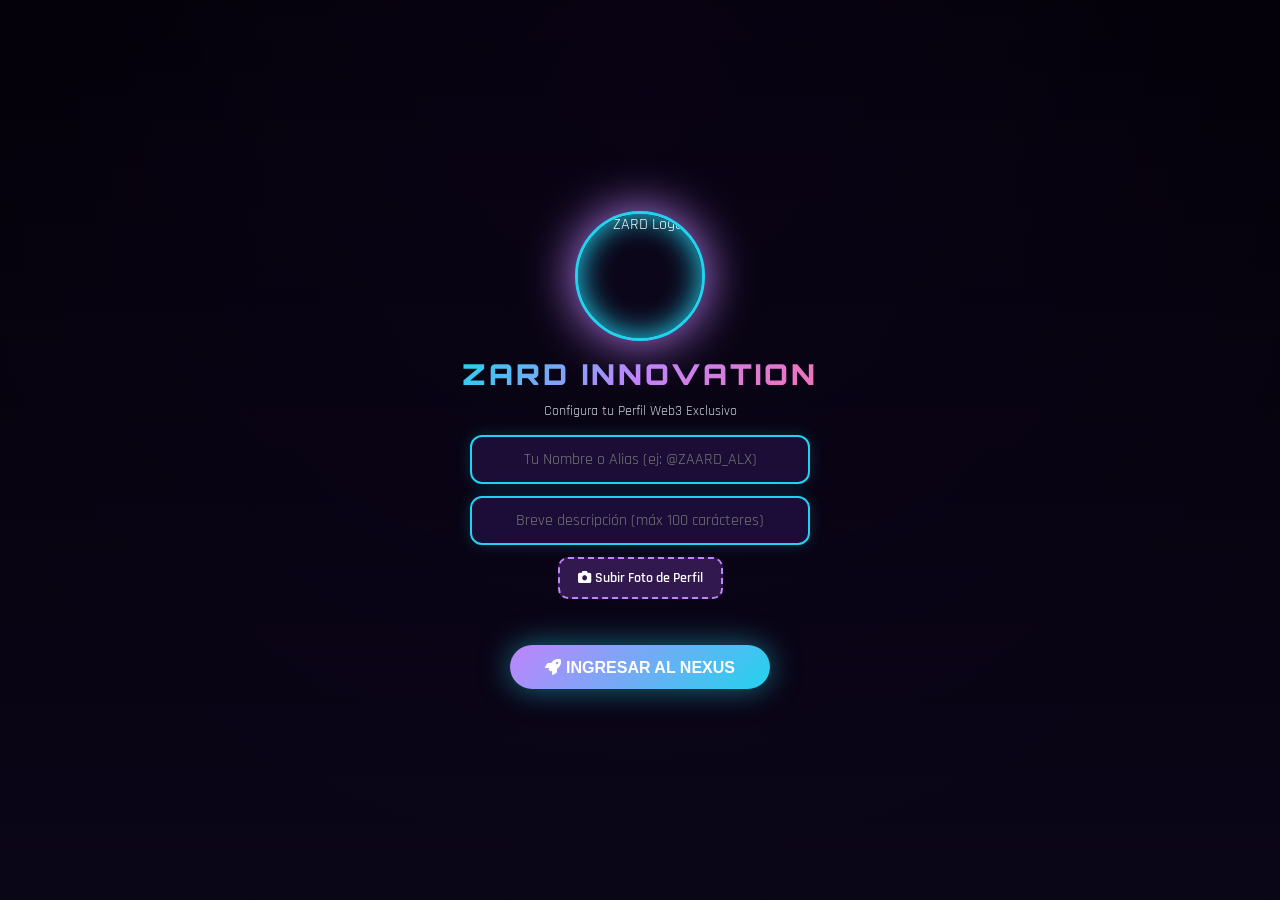
==== commit 2a8babdd: "Remove comments and clean up balance functions" ====
--- a/wallet.html
+++ b/wallet.html
@@ -550,7 +550,6 @@
         let mediaBase64Temp = '';
         let mediaTypeTemp = '';
 
-        // Contratos oficiales para consulta de balances ERC-20
         const tokenContracts = {
             zard: "0xE2879d1172215E728472D7827586bd2796aFA3fB",
             panga: "0x4a6c3ea9e7132ad217c31f8252119f08c801366e",
@@ -864,45 +863,32 @@
             document.getElementById('usdcBalanceVal').innerText = '0.00 USDC';
         }
 
-        // Función avanzada para consultar saldo nativo BNB y tokens del ecosistema
         async function consultarSaldosReal() {
             if (!cuentaActual) { abrirModalWallet(); return; }
             try {
-                // 1. Consultar BNB Nativo
                 const balanceWei = await window.ethereum.request({ method: 'eth_getBalance', params: [cuentaActual, 'latest'] });
                 document.getElementById('bnbBalanceVal').innerText = (parseInt(balanceWei, 16) / 1e18).toFixed(4) + ' BNB';
 
-                // 2. Consultar Tokens del Ecosistema (ZARD, PANGA, ZARED, ZYM) vía llamada RPC estandar balanceOf(address)
                 await consultarTokenBalance(tokenContracts.zard, 'zardBalanceVal', 'ZARD');
                 await consultarTokenBalance(tokenContracts.panga, 'pangaBalanceVal', 'PANGA');
                 await consultarTokenBalance(tokenContracts.zared, 'zaredBalanceVal', 'ZARED');
                 await consultarTokenBalance(tokenContracts.zym, 'zymBalanceVal', 'ZYM');
-
             } catch (e) { console.error("Error consultando saldos:", e); }
         }
 
         async function consultarTokenBalance(tokenAddress, elementId, symbol) {
             try {
-                // Selector de la función balanceOf(address) en Ethereum/BSC -> 70a08231 + padded address
                 const paddedAddress = cuentaActual.substring(2).padStart(64, '0');
                 const dataCall = '0x70a08231' + paddedAddress;
-
                 const resultHex = await window.ethereum.request({
                     method: 'eth_call',
-                    params: [{
-                        to: tokenAddress,
-                        data: dataCall
-                    }, 'latest']
+                    params: [{ to: tokenAddress, data: dataCall }, 'latest']
                 });
-
                 if (resultHex && resultHex !== '0x') {
                     const rawBalance = parseInt(resultHex, 16);
-                    const formattedBalance = (rawBalance / 1e18).toFixed(2);
-                    document.getElementById(elementId).innerText = formattedBalance + ' ' + symbol;
+                    document.getElementById(elementId).innerText = (rawBalance / 1e18).toFixed(2) + ' ' + symbol;
                 }
-            } catch (err) {
-                console.log("No se pudo leer saldo de " + symbol, err);
-            }
+            } catch (err) { console.log("No se pudo leer saldo de " + symbol, err); }
         }
 
         function verMediaSeleccionada(event) {
@@ -965,30 +951,18 @@
             }
         }
 
+        // BUSCADOR INTELIGENTE: Si es enlace lo carga, si es texto abre Google en nueva pestaña
         function buscarenInternet() {
             const query = document.getElementById('webSearchInput').value.trim();
             const container = document.getElementById('browserResultContainer');
             if (!query) return;
 
-            if (query.toLowerCase().includes('zaard') || query.startsWith('http://') || query.startsWith('https://')) {
-                let targetUrl = query.startsWith('http') ? query : 'https://' + query;
-                container.innerHTML = `<iframe id="webViewerFrame" src="${targetUrl}" style="width: 100%; height: 100%; border: none;" title="Visor Web3"></iframe>`;
+            if (query.startsWith('http://') || query.startsWith('https://')) {
+                container.innerHTML = `<iframe id="webViewerFrame" src="${query}" style="width: 100%; height: 100%; border: none;" title="Visor Web3"></iframe>`;
             } else {
-                container.innerHTML = `
-                    <div style="display:flex; flex-direction:column; align-items:center; justify-content:center; height:100%; padding:30px; text-align:center; background:rgba(10,5,20,0.98);">
-                        <i class="fa-solid fa-compass" style="font-size:3.5rem; color:var(--neon-blue); margin-bottom:15px; text-shadow:0 0 20px var(--neon-blue);"></i>
-                        <h4 style="font-family:'Orbitron'; color:#fff; font-size:1.3rem; margin-bottom:10px;">Resultado de Búsqueda Web3</h4>
-                        <p style="color:var(--text-muted); font-size:0.95rem; margin-bottom:20px; max-width:450px;">Término consultado: <strong style="color:var(--neon-pink);">${query}</strong></p>
-                        <div style="display:flex; gap:15px; flex-wrap:center;">
-                            <a href="https://www.google.com/search?q=${encodeURIComponent(query)}" target="_blank" class="action-btn" style="text-decoration:none; display:inline-flex; align-items:center; gap:8px;">
-                                <i class="fa-solid fa-external-link-alt"></i> Abrir en Google Externo
-                            </a>
-                            <button type="button" onclick="document.getElementById('browserResultContainer').innerHTML='<iframe id=&quot;webViewerFrame&quot; src=&quot;https://figueredo56.github.io/DAIoficial/&quot; style=&quot;width: 100%; height: 100%; border: none;&quot; title=&quot;Visor Web3 ZAARD&quot;></iframe>';" style="background:transparent; border:2px solid var(--neon-purple); color:#fff; padding:10px 20px; border-radius:12px; font-family:'Orbitron'; font-weight:bold; cursor:pointer;">
-                                Volver a ZAARD Innovation
-                            </button>
-                        </div>
-                    </div>
-                `;
+                // Abre el buscador externo directamente para evitar bloqueos de iframe
+                const searchUrl = `https://www.google.com/search?q=${encodeURIComponent(query)}`;
+                window.open(searchUrl, '_blank');
             }
         }
     </script>
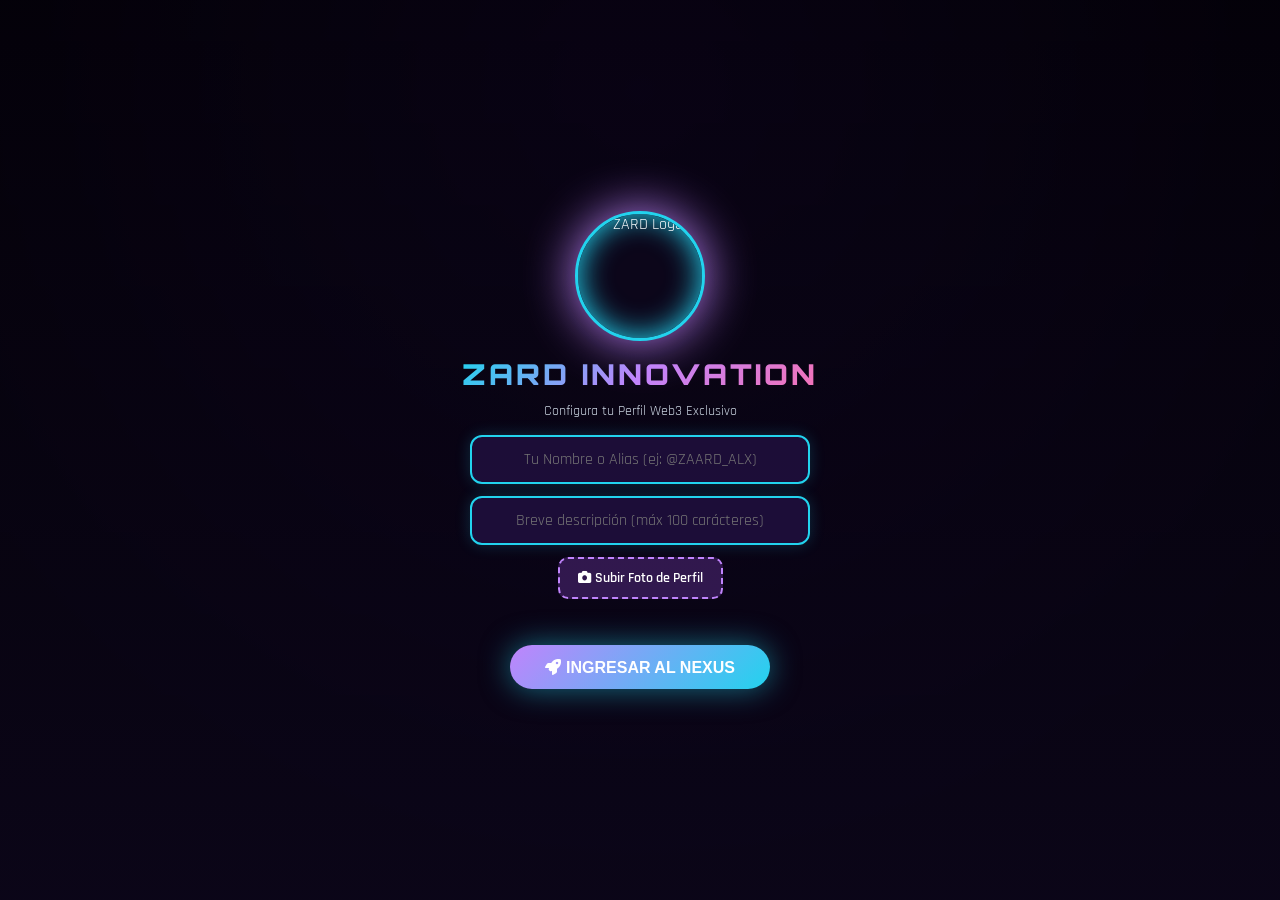
==== commit 63ab98d9: "Update contract addresses and iframe sources in wallet.html" ====
--- a/wallet.html
+++ b/wallet.html
@@ -365,16 +365,16 @@
                                 <img src="https://photos.pinksale.finance/file/pinksale-logo-upload/1793917735714-d84b28c0d04f3063f454cbc1d8a062fb.png" alt="ZYM" style="width: 48px; height: 48px; border-radius: 50%; object-fit: cover; border: 2px solid #c084fc; box-shadow: 0 0 15px rgba(192,132,252,0.7);">
                                 <div>
                                     <h3 style="font-family: 'Orbitron', sans-serif; color: #c084fc; font-size: 1.15em; margin: 0;">ZYM / BNB</h3>
-                                    <span style="font-size: 0.72em; color: #cbd5e1; word-break: break-all;">CA: 0x5a1d...c53d</span>
+                                    <span style="font-size: 0.72em; color: #cbd5e1; word-break: break-all;">CA: 0x3984...7bc7</span>
                                 </div>
                             </div>
                             <button type="button" onclick="recargarIframe('iframeZym')" style="background:rgba(192,132,252,0.2); border:1px solid #c084fc; color:#c084fc; padding:4px 8px; border-radius:6px; cursor:pointer; font-size:0.75rem;"><i class="fa-solid fa-rotate"></i></button>
                         </div>
                         <div style="width: 100%; height: 420px; border-radius: 12px; overflow: hidden; border: 1px solid rgba(255, 255, 255, 0.1); background: #000; margin-bottom: 15px;">
-                            <iframe id="iframeZym" src="https://dexscreener.com/bsc/0x5a1de9974c1279fbe989ce32899a1f4ece3fc53d?embed=1&theme=dark&trades=0" style="width: 100%; height: 100%; border: none;" title="ZYM"></iframe>
+                            <iframe id="iframeZym" src="https://dexscreener.com/bsc/0x3984bd80e73777f2e790892435338d032b987bc7?embed=1&theme=dark&trades=0" style="width: 100%; height: 100%; border: none;" title="ZYM"></iframe>
                         </div>
                         <div style="background: rgba(15, 23, 42, 0.85); border: 1px solid rgba(192, 132, 252, 0.4); border-radius: 10px; padding: 12px; text-align: center;">
-                            <a href="https://pancakeswap.finance/swap?outputCurrency=0x5a1de9974c1279fbe989ce32899a1f4ece3fc53d" target="_blank" style="display: block; width: 100%; background: rgba(192, 132, 252, 0.2); border: 1px solid rgba(192, 132, 252, 0.6); color: #c084fc; padding: 10px; border-radius: 8px; text-decoration: none; font-size: 0.85em; font-weight: bold;" data-i18n="buyPancake">Comprar en PancakeSwap ↗</a>
+                            <a href="https://pancakeswap.finance/swap?outputCurrency=0x3984bd80e73777f2e790892435338d032b987bc7" target="_blank" style="display: block; width: 100%; background: rgba(192, 132, 252, 0.2); border: 1px solid rgba(192, 132, 252, 0.6); color: #c084fc; padding: 10px; border-radius: 8px; text-decoration: none; font-size: 0.85em; font-weight: bold;" data-i18n="buyPancake">Comprar en PancakeSwap ↗</a>
                         </div>
                     </div>
                 </div>
@@ -403,7 +403,7 @@
                     </div>
                     <div style="background: rgba(15,8,30,0.9); border: 2px solid rgba(192,132,252,0.5); border-radius: 12px; padding: 15px; margin-bottom: 15px;">
                         <strong style="color: #c084fc; font-family: 'Orbitron'; font-size:1.05rem;">ZYM Token</strong>
-                        <p style="font-size: 0.85rem; color: var(--text-muted); margin: 6px 0; word-break: break-all;">CA: 0x5a1de9974c1279fbe989ce32899a1f4ece3fc53d</p>
+                        <p style="font-size: 0.85rem; color: var(--text-muted); margin: 6px 0; word-break: break-all;">CA: 0x3984bd80e73777f2e790892435338d032b987bc7</p>
                     </div>
                 </div>
 
@@ -446,7 +446,7 @@
                     <div style="background:rgba(15,8,30,0.95); padding:15px; border-radius:12px; border:2px solid #c084fc;">
                         <h4 style="color:#c084fc; font-family:'Orbitron'; margin-bottom:10px; font-size:0.95rem;">ZYM Order Book</h4>
                         <div style="width:100%; height:320px; border-radius:8px; overflow:hidden; border:1px solid rgba(192,132,252,0.3); background:#000;">
-                            <iframe id="bookZym" src="https://dexscreener.com/bsc/0x5a1de9974c1279fbe989ce32899a1f4ece3fc53d?embed=1&theme=dark&trades=0&info=0" style="width:100%; height:100%; border:none;"></iframe>
+                            <iframe id="bookZym" src="https://dexscreener.com/bsc/0x3984bd80e73777f2e790892435338d032b987bc7?embed=1&theme=dark&trades=0&info=0" style="width:100%; height:100%; border:none;"></iframe>
                         </div>
                     </div>
                 </div>
@@ -554,7 +554,7 @@
             zard: "0xE2879d1172215E728472D7827586bd2796aFA3fB",
             panga: "0x4a6c3ea9e7132ad217c31f8252119f08c801366e",
             zared: "0xfc2aca08fc64e51793c32e9088fc43a57d39690e",
-            zym: "0x5a1de9974c1279fbe989ce32899a1f4ece3fc53d"
+            zym: "0x3984bd80e73777f2e790892435338d032b987bc7"
         };
 
         const translations = {
@@ -951,7 +951,6 @@
             }
         }
 
-        // BUSCADOR INTELIGENTE: Si es enlace lo carga, si es texto abre Google en nueva pestaña
         function buscarenInternet() {
             const query = document.getElementById('webSearchInput').value.trim();
             const container = document.getElementById('browserResultContainer');
@@ -960,7 +959,6 @@
             if (query.startsWith('http://') || query.startsWith('https://')) {
                 container.innerHTML = `<iframe id="webViewerFrame" src="${query}" style="width: 100%; height: 100%; border: none;" title="Visor Web3"></iframe>`;
             } else {
-                // Abre el buscador externo directamente para evitar bloqueos de iframe
                 const searchUrl = `https://www.google.com/search?q=${encodeURIComponent(query)}`;
                 window.open(searchUrl, '_blank');
             }
